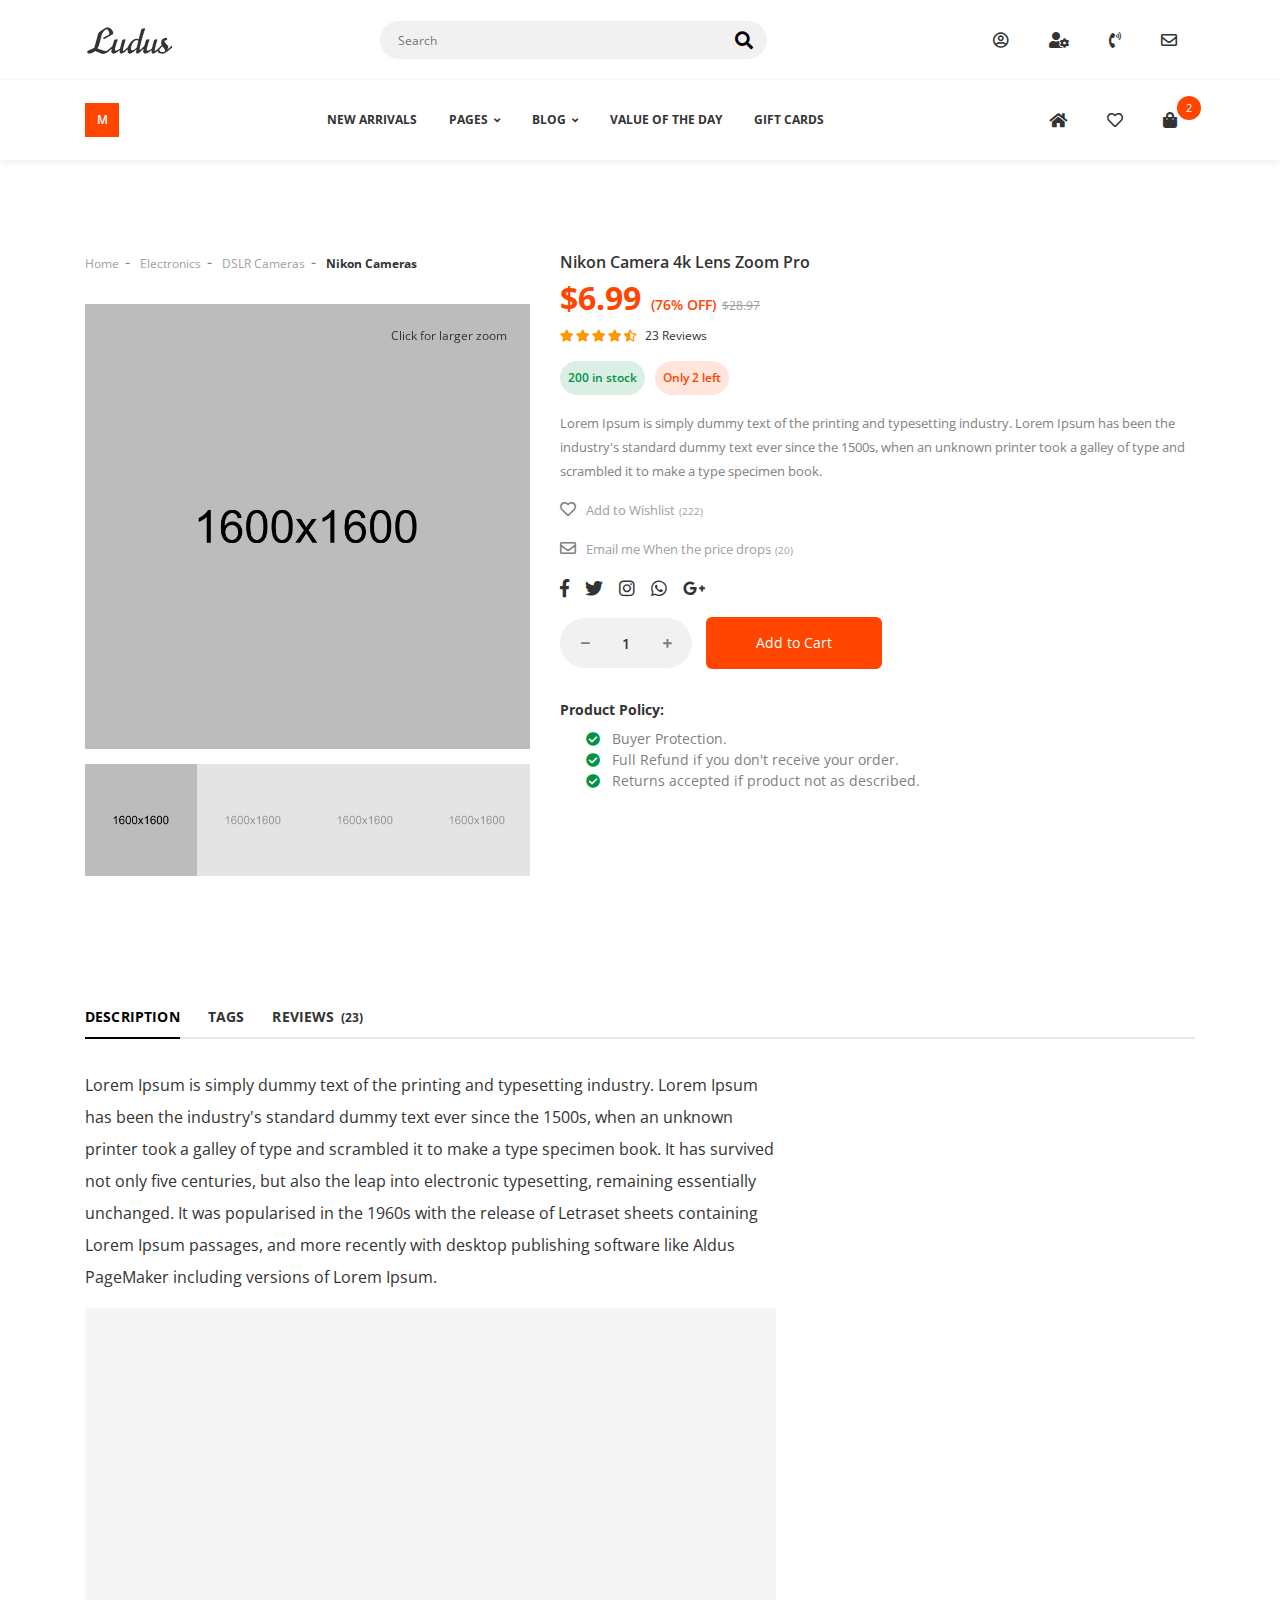
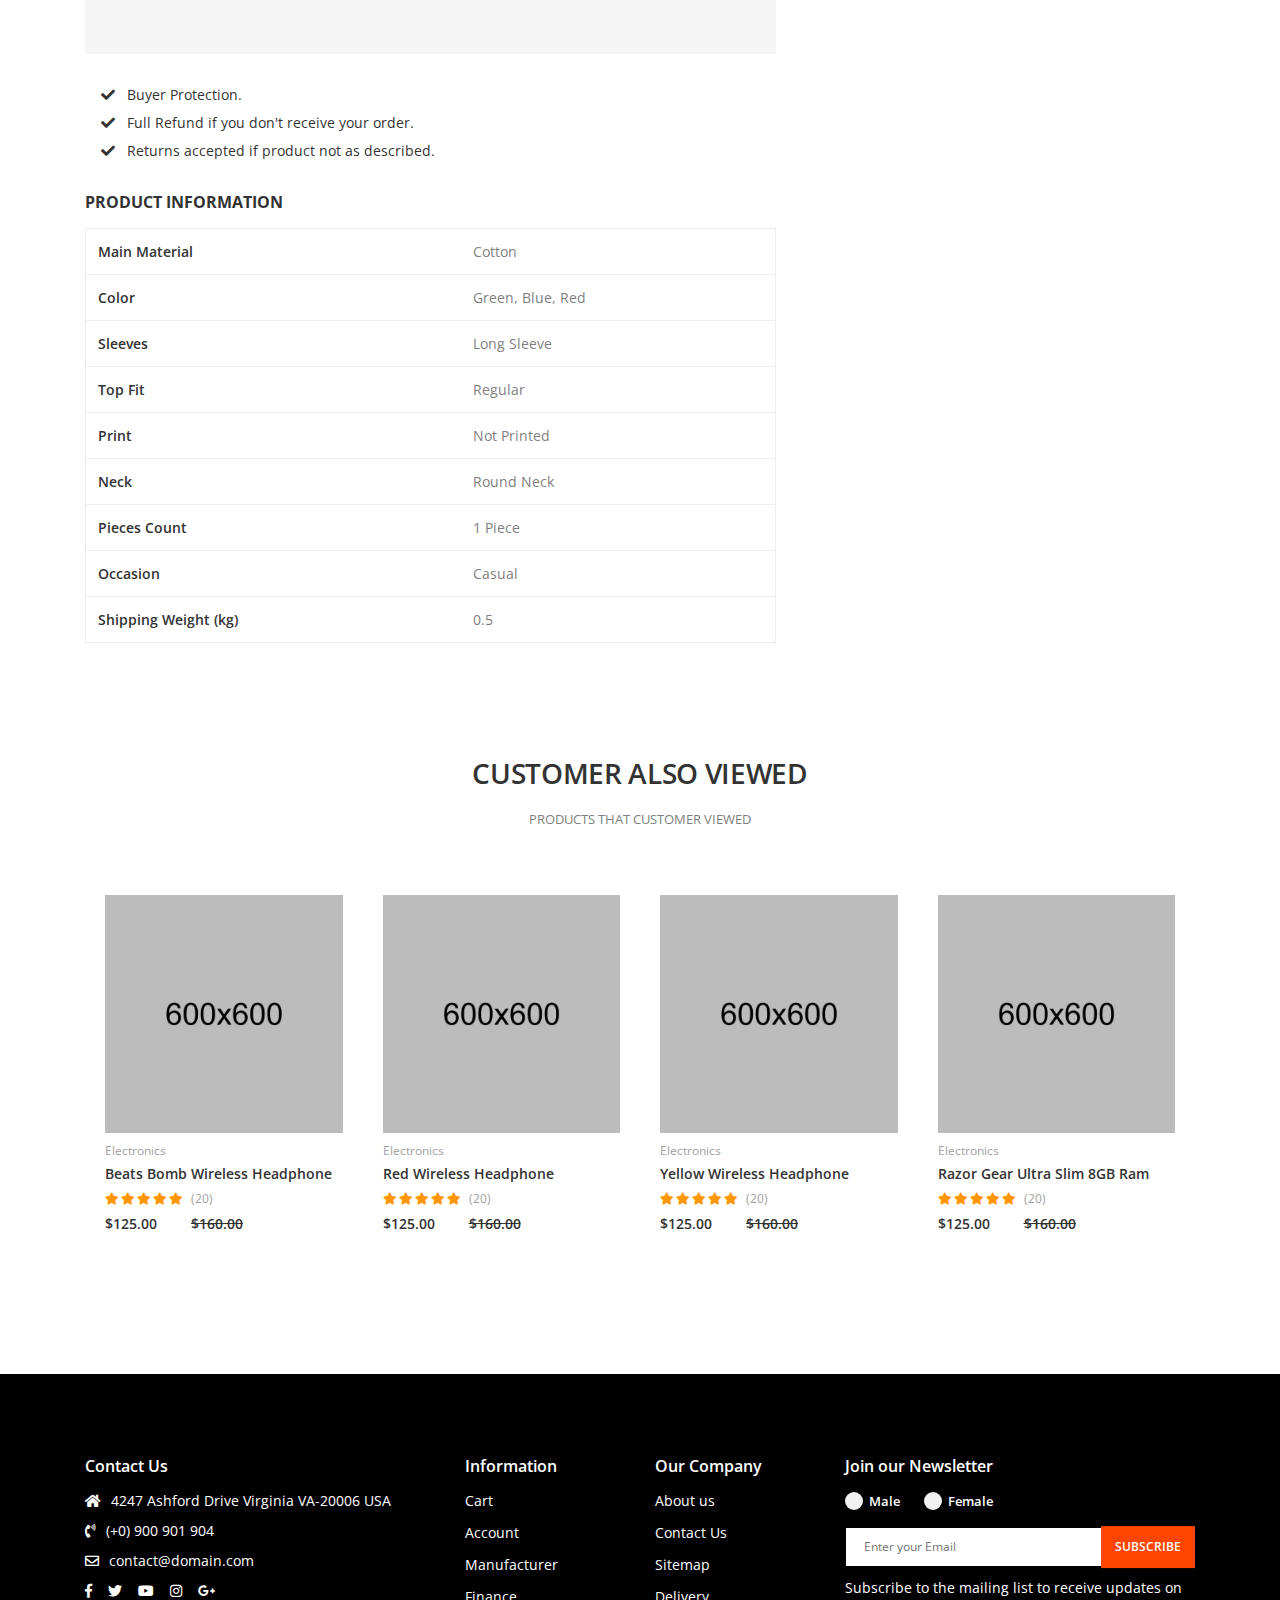
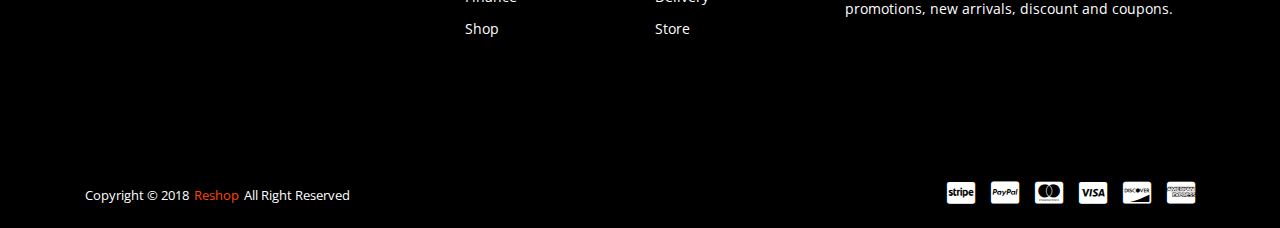
==== product-detail.html @ fa5330f6 "commting first" ====
<!DOCTYPE html>
<html class="no-js" lang="en">
<head>
    <meta charset="UTF-8">
    <!--[if IE]><meta http-equiv="X-UA-Compatible" content="IE=edge"><![endif]-->
    <meta name="viewport" content="width=device-width, initial-scale=1, shrink-to-fit=no">
    <meta name="description" content="">
    <meta name="author" content="">
    <link href="images/favicon.png" rel="shortcut icon">
    <title>Ludus - Electronics, Apparel, Computers, Books, DVDs & more</title>

    <!--====== Google Font ======-->
    <link href="https://fonts.googleapis.com/css?family=Open+Sans:400,600,700,800" rel="stylesheet">

    <!--====== Vendor Css ======-->
    <link rel="stylesheet" href="css/vendor.css">

    <!--====== Utility-Spacing ======-->
    <link rel="stylesheet" href="css/utility.css">

    <!--====== App ======-->
    <link rel="stylesheet" href="css/app.css">
</head>
<body class="config">
    <div class="preloader is-active">
        <div class="preloader__wrap">

            <img class="preloader__img" src="images/preloader.png" alt=""></div>
    </div>

    <!--====== Main App ======-->
    <div id="app">

        <!--====== Main Header ======-->
        <header class="header--style-1 header--box-shadow">

            <!--====== Nav 1 ======-->
            <nav class="primary-nav primary-nav-wrapper--border">
                <div class="container">

                    <!--====== Primary Nav ======-->
                    <div class="primary-nav">

                        <!--====== Main Logo ======-->

                        <a class="main-logo" href="index.html">

                            <img src="images/logo/logo-1.png" alt=""></a>
                        <!--====== End - Main Logo ======-->


                        <!--====== Search Form ======-->
                        <form class="main-form">

                            <label for="main-search"></label>

                            <input class="input-text input-text--border-radius input-text--style-1" type="text" id="main-search" placeholder="Search">

                            <button class="btn btn--icon fas fa-search main-search-button" type="submit"></button></form>
                        <!--====== End - Search Form ======-->


                        <!--====== Dropdown Main plugin ======-->
                        <div class="menu-init" id="navigation">

                            <button class="btn btn--icon toggle-button fas fa-cogs" type="button"></button>

                            <!--====== Menu ======-->
                            <div class="ah-lg-mode">

                                <span class="ah-close">✕ Close</span>

                                <!--====== List ======-->
                                <ul class="ah-list ah-list--design1 ah-list--link-color-secondary">
                                    <li class="has-dropdown" data-tooltip="tooltip" data-placement="left" title="Account">

                                        <a><i class="far fa-user-circle"></i></a>

                                        <!--====== Dropdown ======-->

                                        <span class="js-menu-toggle"></span>
                                        <ul style="width:120px">
                                            <li>

                                                <a href="dashboard.html"><i class="fas fa-user-circle u-s-m-r-6"></i>

                                                    <span>Account</span></a></li>
                                            <li>

                                                <a href="signup.html"><i class="fas fa-user-plus u-s-m-r-6"></i>

                                                    <span>Signup</span></a></li>
                                            <li>

                                                <a href="signin.html"><i class="fas fa-lock u-s-m-r-6"></i>

                                                    <span>Signin</span></a></li>
                                            <li>

                                                <a href="signup.html"><i class="fas fa-lock-open u-s-m-r-6"></i>

                                                    <span>Signout</span></a></li>
                                        </ul>
                                        <!--====== End - Dropdown ======-->
                                    </li>
                                    <li class="has-dropdown" data-tooltip="tooltip" data-placement="left" title="Settings">

                                        <a><i class="fas fa-user-cog"></i></a>

                                        <!--====== Dropdown ======-->

                                        <span class="js-menu-toggle"></span>
                                        <ul style="width:120px">
                                            <li class="has-dropdown has-dropdown--ul-right-100">

                                                <a>Language<i class="fas fa-angle-down u-s-m-l-6"></i></a>

                                                <!--====== Dropdown ======-->

                                                <span class="js-menu-toggle"></span>
                                                <ul style="width:120px">
                                                    <li>

                                                        <a class="u-c-brand">ENGLISH</a></li>
                                                    <li>

                                                        <a>ARABIC</a></li>
                                                    <li>

                                                        <a>FRANCAIS</a></li>
                                                    <li>

                                                        <a>ESPANOL</a></li>
                                                </ul>
                                                <!--====== End - Dropdown ======-->
                                            </li>
                                            <li class="has-dropdown has-dropdown--ul-right-100">

                                                <a>Currency<i class="fas fa-angle-down u-s-m-l-6"></i></a>

                                                <!--====== Dropdown ======-->

                                                <span class="js-menu-toggle"></span>
                                                <ul style="width:225px">
                                                    <li>

                                                        <a class="u-c-brand">$ - US DOLLAR</a></li>
                                                    <li>

                                                        <a>£ - BRITISH POUND STERLING</a></li>
                                                    <li>

                                                        <a>€ - EURO</a></li>
                                                </ul>
                                                <!--====== End - Dropdown ======-->
                                            </li>
                                        </ul>
                                        <!--====== End - Dropdown ======-->
                                    </li>
                                    <li data-tooltip="tooltip" data-placement="left" title="Contact">

                                        <a href="tel:+0900901904"><i class="fas fa-phone-volume"></i></a></li>
                                    <li data-tooltip="tooltip" data-placement="left" title="Mail">

                                        <a href="mailto:contact@domain.com"><i class="far fa-envelope"></i></a></li>
                                </ul>
                                <!--====== End - List ======-->
                            </div>
                            <!--====== End - Menu ======-->
                        </div>
                        <!--====== End - Dropdown Main plugin ======-->
                    </div>
                    <!--====== End - Primary Nav ======-->
                </div>
            </nav>
            <!--====== End - Nav 1 ======-->


            <!--====== Nav 2 ======-->
            <nav class="secondary-nav-wrapper">
                <div class="container">

                    <!--====== Secondary Nav ======-->
                    <div class="secondary-nav">

                        <!--====== Dropdown Main plugin ======-->
                        <div class="menu-init" id="navigation1">

                            <button class="btn btn--icon toggle-mega-text toggle-button" type="button">M</button>

                            <!--====== Menu ======-->
                            <div class="ah-lg-mode">

                                <span class="ah-close">✕ Close</span>

                                <!--====== List ======-->
                                <ul class="ah-list">
                                    <li class="has-dropdown">

                                        <span class="mega-text">M</span>

                                        <!--====== Mega Menu ======-->

                                        <span class="js-menu-toggle"></span>
                                        <div class="mega-menu">
                                            <div class="mega-menu-wrap">
                                                <div class="mega-menu-list">
                                                    <ul>
                                                        <li class="js-active">

                                                            <a href="shop-side-version-2.html"><i class="fas fa-tv u-s-m-r-6"></i>

                                                                <span>Electronics</span></a>

                                                            <span class="js-menu-toggle js-toggle-mark"></span></li>
                                                        <li>

                                                            <a href="shop-side-version-2.html"><i class="fas fa-female u-s-m-r-6"></i>

                                                                <span>Women's Clothing</span></a>

                                                            <span class="js-menu-toggle"></span></li>
                                                        <li>

                                                            <a href="shop-side-version-2.html"><i class="fas fa-male u-s-m-r-6"></i>

                                                                <span>Men's Clothing</span></a>

                                                            <span class="js-menu-toggle"></span></li>
                                                        <li>

                                                            <a href="index.html"><i class="fas fa-utensils u-s-m-r-6"></i>

                                                                <span>Food & Supplies</span></a>

                                                            <span class="js-menu-toggle"></span></li>
                                                        <li>

                                                            <a href="index.html"><i class="fas fa-couch u-s-m-r-6"></i>

                                                                <span>Furniture & Decor</span></a>

                                                            <span class="js-menu-toggle"></span></li>
                                                        <li>

                                                            <a href="index.html"><i class="fas fa-football-ball u-s-m-r-6"></i>

                                                                <span>Sports & Game</span></a>

                                                            <span class="js-menu-toggle"></span></li>
                                                        <li>

                                                            <a href="index.html"><i class="fas fa-heartbeat u-s-m-r-6"></i>

                                                                <span>Beauty & Health</span></a>

                                                            <span class="js-menu-toggle"></span></li>
                                                    </ul>
                                                </div>

                                                <!--====== Electronics ======-->
                                                <div class="mega-menu-content js-active">

                                                    <!--====== Mega Menu Row ======-->
                                                    <div class="row">
                                                        <div class="col-lg-3">
                                                            <ul>
                                                                <li class="mega-list-title">

                                                                    <a href="shop-side-version-2.html">3D PRINTER & SUPPLIES</a></li>
                                                                <li>

                                                                    <a href="shop-side-version-2.html">3d Printer</a></li>
                                                                <li>

                                                                    <a href="shop-side-version-2.html">3d Printing Pen</a></li>
                                                                <li>

                                                                    <a href="shop-side-version-2.html">3d Printing Accessories</a></li>
                                                                <li>

                                                                    <a href="shop-side-version-2.html">3d Printer Module Board</a></li>
                                                            </ul>
                                                        </div>
                                                        <div class="col-lg-3">
                                                            <ul>
                                                                <li class="mega-list-title">

                                                                    <a href="shop-side-version-2.html">HOME AUDIO & VIDEO</a></li>
                                                                <li>

                                                                    <a href="shop-side-version-2.html">TV Boxes</a></li>
                                                                <li>

                                                                    <a href="shop-side-version-2.html">TC Receiver & Accessories</a></li>
                                                                <li>

                                                                    <a href="shop-side-version-2.html">Display Dongle</a></li>
                                                                <li>

                                                                    <a href="shop-side-version-2.html">Home Theater System</a></li>
                                                            </ul>
                                                        </div>
                                                        <div class="col-lg-3">
                                                            <ul>
                                                                <li class="mega-list-title">

                                                                    <a href="shop-side-version-2.html">MEDIA PLAYERS</a></li>
                                                                <li>

                                                                    <a href="shop-side-version-2.html">Earphones</a></li>
                                                                <li>

                                                                    <a href="shop-side-version-2.html">Mp3 Players</a></li>
                                                                <li>

                                                                    <a href="shop-side-version-2.html">Speakers & Radios</a></li>
                                                                <li>

                                                                    <a href="shop-side-version-2.html">Microphones</a></li>
                                                            </ul>
                                                        </div>
                                                        <div class="col-lg-3">
                                                            <ul>
                                                                <li class="mega-list-title">

                                                                    <a href="shop-side-version-2.html">VIDEO GAME ACCESSORIES</a></li>
                                                                <li>

                                                                    <a href="shop-side-version-2.html">Nintendo Video Games Accessories</a></li>
                                                                <li>

                                                                    <a href="shop-side-version-2.html">Sony Video Games Accessories</a></li>
                                                                <li>

                                                                    <a href="shop-side-version-2.html">Xbox Video Games Accessories</a></li>
                                                            </ul>
                                                        </div>
                                                    </div>
                                                    <!--====== End - Mega Menu Row ======-->
                                                    <br>

                                                    <!--====== Mega Menu Row ======-->
                                                    <div class="row">
                                                        <div class="col-lg-3">
                                                            <ul>
                                                                <li class="mega-list-title">

                                                                    <a href="shop-side-version-2.html">SECURITY & PROTECTION</a></li>
                                                                <li>

                                                                    <a href="shop-side-version-2.html">Security Cameras</a></li>
                                                                <li>

                                                                    <a href="shop-side-version-2.html">Alarm System</a></li>
                                                                <li>

                                                                    <a href="shop-side-version-2.html">Security Gadgets</a></li>
                                                                <li>

                                                                    <a href="shop-side-version-2.html">CCTV Security & Accessories</a></li>
                                                            </ul>
                                                        </div>
                                                        <div class="col-lg-3">
                                                            <ul>
                                                                <li class="mega-list-title">

                                                                    <a href="shop-side-version-2.html">PHOTOGRAPHY & CAMERA</a></li>
                                                                <li>

                                                                    <a href="shop-side-version-2.html">Digital Cameras</a></li>
                                                                <li>

                                                                    <a href="shop-side-version-2.html">Sport Camera & Accessories</a></li>
                                                                <li>

                                                                    <a href="shop-side-version-2.html">Camera Accessories</a></li>
                                                                <li>

                                                                    <a href="shop-side-version-2.html">Lenses & Accessories</a></li>
                                                            </ul>
                                                        </div>
                                                        <div class="col-lg-3">
                                                            <ul>
                                                                <li class="mega-list-title">

                                                                    <a href="shop-side-version-2.html">ARDUINO COMPATIBLE</a></li>
                                                                <li>

                                                                    <a href="shop-side-version-2.html">Raspberry Pi & Orange Pi</a></li>
                                                                <li>

                                                                    <a href="shop-side-version-2.html">Module Board</a></li>
                                                                <li>

                                                                    <a href="shop-side-version-2.html">Smart Robot</a></li>
                                                                <li>

                                                                    <a href="shop-side-version-2.html">Board Kits</a></li>
                                                            </ul>
                                                        </div>
                                                        <div class="col-lg-3">
                                                            <ul>
                                                                <li class="mega-list-title">

                                                                    <a href="shop-side-version-2.html">DSLR Camera</a></li>
                                                                <li>

                                                                    <a href="shop-side-version-2.html">Nikon Cameras</a></li>
                                                                <li>

                                                                    <a href="shop-side-version-2.html">Canon Camera</a></li>
                                                                <li>

                                                                    <a href="shop-side-version-2.html">Sony Camera</a></li>
                                                                <li>

                                                                    <a href="shop-side-version-2.html">DSLR Lenses</a></li>
                                                            </ul>
                                                        </div>
                                                    </div>
                                                    <!--====== End - Mega Menu Row ======-->
                                                    <br>

                                                    <!--====== Mega Menu Row ======-->
                                                    <div class="row">
                                                        <div class="col-lg-3">
                                                            <ul>
                                                                <li class="mega-list-title">

                                                                    <a href="shop-side-version-2.html">NECESSARY ACCESSORIES</a></li>
                                                                <li>

                                                                    <a href="shop-side-version-2.html">Flash Cards</a></li>
                                                                <li>

                                                                    <a href="shop-side-version-2.html">Memory Cards</a></li>
                                                                <li>

                                                                    <a href="shop-side-version-2.html">Flash Pins</a></li>
                                                                <li>

                                                                    <a href="shop-side-version-2.html">Compact Discs</a></li>
                                                            </ul>
                                                        </div>
                                                        <div class="col-lg-9 mega-image">
                                                            <div class="mega-banner">

                                                                <a class="u-d-block" href="shop-side-version-2.html">

                                                                    <img class="u-img-fluid u-d-block" src="images/banners/banner-mega-0.jpg" alt=""></a></div>
                                                        </div>
                                                    </div>
                                                    <!--====== End - Mega Menu Row ======-->
                                                </div>
                                                <!--====== End - Electronics ======-->


                                                <!--====== Women ======-->
                                                <div class="mega-menu-content">

                                                    <!--====== Mega Menu Row ======-->
                                                    <div class="row">
                                                        <div class="col-lg-6 mega-image">
                                                            <div class="mega-banner">

                                                                <a class="u-d-block" href="shop-side-version-2.html">

                                                                    <img class="u-img-fluid u-d-block" src="images/banners/banner-mega-1.jpg" alt=""></a></div>
                                                        </div>
                                                        <div class="col-lg-6 mega-image">
                                                            <div class="mega-banner">

                                                                <a class="u-d-block" href="shop-side-version-2.html">

                                                                    <img class="u-img-fluid u-d-block" src="images/banners/banner-mega-2.jpg" alt=""></a></div>
                                                        </div>
                                                    </div>
                                                    <!--====== End - Mega Menu Row ======-->
                                                    <br>

                                                    <!--====== Mega Menu Row ======-->
                                                    <div class="row">
                                                        <div class="col-lg-3">
                                                            <ul>
                                                                <li class="mega-list-title">

                                                                    <a href="shop-side-version-2.html">HOT CATEGORIES</a></li>
                                                                <li>

                                                                    <a href="shop-side-version-2.html">Dresses</a></li>
                                                                <li>

                                                                    <a href="shop-side-version-2.html">Blouses & Shirts</a></li>
                                                                <li>

                                                                    <a href="shop-side-version-2.html">T-shirts</a></li>
                                                                <li>

                                                                    <a href="shop-side-version-2.html">Rompers</a></li>
                                                            </ul>
                                                        </div>
                                                        <div class="col-lg-3">
                                                            <ul>
                                                                <li class="mega-list-title">

                                                                    <a href="shop-side-version-2.html">INTIMATES</a></li>
                                                                <li>

                                                                    <a href="shop-side-version-2.html">Bras</a></li>
                                                                <li>

                                                                    <a href="shop-side-version-2.html">Brief Sets</a></li>
                                                                <li>

                                                                    <a href="shop-side-version-2.html">Bustiers & Corsets</a></li>
                                                                <li>

                                                                    <a href="shop-side-version-2.html">Panties</a></li>
                                                            </ul>
                                                        </div>
                                                        <div class="col-lg-3">
                                                            <ul>
                                                                <li class="mega-list-title">

                                                                    <a href="shop-side-version-2.html">WEDDING & EVENTS</a></li>
                                                                <li>

                                                                    <a href="shop-side-version-2.html">Wedding Dresses</a></li>
                                                                <li>

                                                                    <a href="shop-side-version-2.html">Evening Dresses</a></li>
                                                                <li>

                                                                    <a href="shop-side-version-2.html">Prom Dresses</a></li>
                                                                <li>

                                                                    <a href="shop-side-version-2.html">Flower Dresses</a></li>
                                                            </ul>
                                                        </div>
                                                        <div class="col-lg-3">
                                                            <ul>
                                                                <li class="mega-list-title">

                                                                    <a href="shop-side-version-2.html">BOTTOMS</a></li>
                                                                <li>

                                                                    <a href="shop-side-version-2.html">Skirts</a></li>
                                                                <li>

                                                                    <a href="shop-side-version-2.html">Shorts</a></li>
                                                                <li>

                                                                    <a href="shop-side-version-2.html">Leggings</a></li>
                                                                <li>

                                                                    <a href="shop-side-version-2.html">Jeans</a></li>
                                                            </ul>
                                                        </div>
                                                    </div>
                                                    <!--====== End - Mega Menu Row ======-->
                                                    <br>

                                                    <!--====== Mega Menu Row ======-->
                                                    <div class="row">
                                                        <div class="col-lg-3">
                                                            <ul>
                                                                <li class="mega-list-title">

                                                                    <a href="shop-side-version-2.html">OUTWEAR</a></li>
                                                                <li>

                                                                    <a href="shop-side-version-2.html">Blazers</a></li>
                                                                <li>

                                                                    <a href="shop-side-version-2.html">Basics Jackets</a></li>
                                                                <li>

                                                                    <a href="shop-side-version-2.html">Trench</a></li>
                                                                <li>

                                                                    <a href="shop-side-version-2.html">Leather & Suede</a></li>
                                                            </ul>
                                                        </div>
                                                        <div class="col-lg-3">
                                                            <ul>
                                                                <li class="mega-list-title">

                                                                    <a href="shop-side-version-2.html">JACKETS</a></li>
                                                                <li>

                                                                    <a href="shop-side-version-2.html">Denim Jackets</a></li>
                                                                <li>

                                                                    <a href="shop-side-version-2.html">Trucker Jackets</a></li>
                                                                <li>

                                                                    <a href="shop-side-version-2.html">Windbreaker Jackets</a></li>
                                                                <li>

                                                                    <a href="shop-side-version-2.html">Leather Jackets</a></li>
                                                            </ul>
                                                        </div>
                                                        <div class="col-lg-3">
                                                            <ul>
                                                                <li class="mega-list-title">

                                                                    <a href="shop-side-version-2.html">ACCESSORIES</a></li>
                                                                <li>

                                                                    <a href="shop-side-version-2.html">Tech Accessories</a></li>
                                                                <li>

                                                                    <a href="shop-side-version-2.html">Headwear</a></li>
                                                                <li>

                                                                    <a href="shop-side-version-2.html">Baseball Caps</a></li>
                                                                <li>

                                                                    <a href="shop-side-version-2.html">Belts</a></li>
                                                            </ul>
                                                        </div>
                                                        <div class="col-lg-3">
                                                            <ul>
                                                                <li class="mega-list-title">

                                                                    <a href="shop-side-version-2.html">OTHER ACCESSORIES</a></li>
                                                                <li>

                                                                    <a href="shop-side-version-2.html">Bags</a></li>
                                                                <li>

                                                                    <a href="shop-side-version-2.html">Wallets</a></li>
                                                                <li>

                                                                    <a href="shop-side-version-2.html">Watches</a></li>
                                                                <li>

                                                                    <a href="shop-side-version-2.html">Sunglasses</a></li>
                                                            </ul>
                                                        </div>
                                                    </div>
                                                    <!--====== End - Mega Menu Row ======-->
                                                    <br>

                                                    <!--====== Mega Menu Row ======-->
                                                    <div class="row">
                                                        <div class="col-lg-9 mega-image">
                                                            <div class="mega-banner">

                                                                <a class="u-d-block" href="shop-side-version-2.html">

                                                                    <img class="u-img-fluid u-d-block" src="images/banners/banner-mega-3.jpg" alt=""></a></div>
                                                        </div>
                                                        <div class="col-lg-3 mega-image">
                                                            <div class="mega-banner">

                                                                <a class="u-d-block" href="shop-side-version-2.html">

                                                                    <img class="u-img-fluid u-d-block" src="images/banners/banner-mega-4.jpg" alt=""></a></div>
                                                        </div>
                                                    </div>
                                                    <!--====== End - Mega Menu Row ======-->
                                                </div>
                                                <!--====== End - Women ======-->


                                                <!--====== Men ======-->
                                                <div class="mega-menu-content">

                                                    <!--====== Mega Menu Row ======-->
                                                    <div class="row">
                                                        <div class="col-lg-4 mega-image">
                                                            <div class="mega-banner">

                                                                <a class="u-d-block" href="shop-side-version-2.html">

                                                                    <img class="u-img-fluid u-d-block" src="images/banners/banner-mega-5.jpg" alt=""></a></div>
                                                        </div>
                                                        <div class="col-lg-4 mega-image">
                                                            <div class="mega-banner">

                                                                <a class="u-d-block" href="shop-side-version-2.html">

                                                                    <img class="u-img-fluid u-d-block" src="images/banners/banner-mega-6.jpg" alt=""></a></div>
                                                        </div>
                                                        <div class="col-lg-4 mega-image">
                                                            <div class="mega-banner">

                                                                <a class="u-d-block" href="shop-side-version-2.html">

                                                                    <img class="u-img-fluid u-d-block" src="images/banners/banner-mega-7.jpg" alt=""></a></div>
                                                        </div>
                                                    </div>
                                                    <!--====== End - Mega Menu Row ======-->
                                                    <br>

                                                    <!--====== Mega Menu Row ======-->
                                                    <div class="row">
                                                        <div class="col-lg-3">
                                                            <ul>
                                                                <li class="mega-list-title">

                                                                    <a href="shop-side-version-2.html">HOT SALE</a></li>
                                                                <li>

                                                                    <a href="shop-side-version-2.html">T-Shirts</a></li>
                                                                <li>

                                                                    <a href="shop-side-version-2.html">Tank Tops</a></li>
                                                                <li>

                                                                    <a href="shop-side-version-2.html">Polo</a></li>
                                                                <li>

                                                                    <a href="shop-side-version-2.html">Shirts</a></li>
                                                            </ul>
                                                        </div>
                                                        <div class="col-lg-3">
                                                            <ul>
                                                                <li class="mega-list-title">

                                                                    <a href="shop-side-version-2.html">OUTWEAR</a></li>
                                                                <li>

                                                                    <a href="shop-side-version-2.html">Hoodies</a></li>
                                                                <li>

                                                                    <a href="shop-side-version-2.html">Trench</a></li>
                                                                <li>

                                                                    <a href="shop-side-version-2.html">Parkas</a></li>
                                                                <li>

                                                                    <a href="shop-side-version-2.html">Sweaters</a></li>
                                                            </ul>
                                                        </div>
                                                        <div class="col-lg-3">
                                                            <ul>
                                                                <li class="mega-list-title">

                                                                    <a href="shop-side-version-2.html">BOTTOMS</a></li>
                                                                <li>

                                                                    <a href="shop-side-version-2.html">Casual Pants</a></li>
                                                                <li>

                                                                    <a href="shop-side-version-2.html">Cargo Pants</a></li>
                                                                <li>

                                                                    <a href="shop-side-version-2.html">Jeans</a></li>
                                                                <li>

                                                                    <a href="shop-side-version-2.html">Shorts</a></li>
                                                            </ul>
                                                        </div>
                                                        <div class="col-lg-3">
                                                            <ul>
                                                                <li class="mega-list-title">

                                                                    <a href="shop-side-version-2.html">UNDERWEAR</a></li>
                                                                <li>

                                                                    <a href="shop-side-version-2.html">Boxers</a></li>
                                                                <li>

                                                                    <a href="shop-side-version-2.html">Briefs</a></li>
                                                                <li>

                                                                    <a href="shop-side-version-2.html">Robes</a></li>
                                                                <li>

                                                                    <a href="shop-side-version-2.html">Socks</a></li>
                                                            </ul>
                                                        </div>
                                                    </div>
                                                    <!--====== End - Mega Menu Row ======-->
                                                    <br>

                                                    <!--====== Mega Menu Row ======-->
                                                    <div class="row">
                                                        <div class="col-lg-3">
                                                            <ul>
                                                                <li class="mega-list-title">

                                                                    <a href="shop-side-version-2.html">JACKETS</a></li>
                                                                <li>

                                                                    <a href="shop-side-version-2.html">Denim Jackets</a></li>
                                                                <li>

                                                                    <a href="shop-side-version-2.html">Trucker Jackets</a></li>
                                                                <li>

                                                                    <a href="shop-side-version-2.html">Windbreaker Jackets</a></li>
                                                                <li>

                                                                    <a href="shop-side-version-2.html">Leather Jackets</a></li>
                                                            </ul>
                                                        </div>
                                                        <div class="col-lg-3">
                                                            <ul>
                                                                <li class="mega-list-title">

                                                                    <a href="shop-side-version-2.html">SUNGLASSES</a></li>
                                                                <li>

                                                                    <a href="shop-side-version-2.html">Pilot</a></li>
                                                                <li>

                                                                    <a href="shop-side-version-2.html">Wayfarer</a></li>
                                                                <li>

                                                                    <a href="shop-side-version-2.html">Square</a></li>
                                                                <li>

                                                                    <a href="shop-side-version-2.html">Round</a></li>
                                                            </ul>
                                                        </div>
                                                        <div class="col-lg-3">
                                                            <ul>
                                                                <li class="mega-list-title">

                                                                    <a href="shop-side-version-2.html">ACCESSORIES</a></li>
                                                                <li>

                                                                    <a href="shop-side-version-2.html">Eyewear Frames</a></li>
                                                                <li>

                                                                    <a href="shop-side-version-2.html">Scarves</a></li>
                                                                <li>

                                                                    <a href="shop-side-version-2.html">Hats</a></li>
                                                                <li>

                                                                    <a href="shop-side-version-2.html">Belts</a></li>
                                                            </ul>
                                                        </div>
                                                        <div class="col-lg-3">
                                                            <ul>
                                                                <li class="mega-list-title">

                                                                    <a href="shop-side-version-2.html">OTHER ACCESSORIES</a></li>
                                                                <li>

                                                                    <a href="shop-side-version-2.html">Bags</a></li>
                                                                <li>

                                                                    <a href="shop-side-version-2.html">Wallets</a></li>
                                                                <li>

                                                                    <a href="shop-side-version-2.html">Watches</a></li>
                                                                <li>

                                                                    <a href="shop-side-version-2.html">Tech Accessories</a></li>
                                                            </ul>
                                                        </div>
                                                    </div>
                                                    <!--====== End - Mega Menu Row ======-->
                                                    <br>

                                                    <!--====== Mega Menu Row ======-->
                                                    <div class="row">
                                                        <div class="col-lg-6 mega-image">
                                                            <div class="mega-banner">

                                                                <a class="u-d-block" href="shop-side-version-2.html">

                                                                    <img class="u-img-fluid u-d-block" src="images/banners/banner-mega-8.jpg" alt=""></a></div>
                                                        </div>
                                                        <div class="col-lg-6 mega-image">
                                                            <div class="mega-banner">

                                                                <a class="u-d-block" href="shop-side-version-2.html">

                                                                    <img class="u-img-fluid u-d-block" src="images/banners/banner-mega-9.jpg" alt=""></a></div>
                                                        </div>
                                                    </div>
                                                    <!--====== End - Mega Menu Row ======-->
                                                </div>
                                                <!--====== End - Men ======-->


                                                <!--====== No Sub Categories ======-->
                                                <div class="mega-menu-content">
                                                    <h5>No Categories</h5>
                                                </div>
                                                <!--====== End - No Sub Categories ======-->


                                                <!--====== No Sub Categories ======-->
                                                <div class="mega-menu-content">
                                                    <h5>No Categories</h5>
                                                </div>
                                                <!--====== End - No Sub Categories ======-->


                                                <!--====== No Sub Categories ======-->
                                                <div class="mega-menu-content">
                                                    <h5>No Categories</h5>
                                                </div>
                                                <!--====== End - No Sub Categories ======-->


                                                <!--====== No Sub Categories ======-->
                                                <div class="mega-menu-content">
                                                    <h5>No Categories</h5>
                                                </div>
                                                <!--====== End - No Sub Categories ======-->
                                            </div>
                                        </div>
                                        <!--====== End - Mega Menu ======-->
                                    </li>
                                </ul>
                                <!--====== End - List ======-->
                            </div>
                            <!--====== End - Menu ======-->
                        </div>
                        <!--====== End - Dropdown Main plugin ======-->


                        <!--====== Dropdown Main plugin ======-->
                        <div class="menu-init" id="navigation2">

                            <button class="btn btn--icon toggle-button fas fa-cog" type="button"></button>

                            <!--====== Menu ======-->
                            <div class="ah-lg-mode">

                                <span class="ah-close">✕ Close</span>

                                <!--====== List ======-->
                                <ul class="ah-list ah-list--design2 ah-list--link-color-secondary">
                                    <li>

                                        <a href="shop-side-version-2.html">NEW ARRIVALS</a></li>
                                    <li class="has-dropdown">

                                        <a>PAGES<i class="fas fa-angle-down u-s-m-l-6"></i></a>

                                        <!--====== Dropdown ======-->

                                        <span class="js-menu-toggle"></span>
                                        <ul style="width:170px">
                                            <li class="has-dropdown has-dropdown--ul-left-100">

                                                <a>Home<i class="fas fa-angle-down i-state-right u-s-m-l-6"></i></a>

                                                <!--====== Dropdown ======-->

                                                <span class="js-menu-toggle"></span>
                                                <ul style="width:118px">
                                                    <li>

                                                        <a href="index.html">Home 1</a></li>
                                                    <li>

                                                        <a href="index-2.html">Home 2</a></li>
                                                    <li>

                                                        <a href="index-3.html">Home 3</a></li>
                                                </ul>
                                                <!--====== End - Dropdown ======-->
                                            </li>
                                            <li class="has-dropdown has-dropdown--ul-left-100">

                                                <a>Account<i class="fas fa-angle-down i-state-right u-s-m-l-6"></i></a>

                                                <!--====== Dropdown ======-->

                                                <span class="js-menu-toggle"></span>
                                                <ul style="width:200px">
                                                    <li>

                                                        <a href="signin.html">Signin / Already Registered</a></li>
                                                    <li>

                                                        <a href="signup.html">Signup / Register</a></li>
                                                    <li>

                                                        <a href="lost-password.html">Lost Password</a></li>
                                                </ul>
                                                <!--====== End - Dropdown ======-->
                                            </li>
                                            <li class="has-dropdown has-dropdown--ul-left-100">

                                                <a href="dashboard.html">Dashboard<i class="fas fa-angle-down i-state-right u-s-m-l-6"></i></a>

                                                <!--====== Dropdown ======-->

                                                <span class="js-menu-toggle"></span>
                                                <ul style="width:200px">
                                                    <li class="has-dropdown has-dropdown--ul-left-100">

                                                        <a href="dashboard.html">Manage My Account<i class="fas fa-angle-down i-state-right u-s-m-l-6"></i></a>

                                                        <!--====== Dropdown ======-->

                                                        <span class="js-menu-toggle"></span>
                                                        <ul style="width:180px">
                                                            <li>

                                                                <a href="dash-edit-profile.html">Edit Profile</a></li>
                                                            <li>

                                                                <a href="dash-address-book.html">Edit Address Book</a></li>
                                                            <li>

                                                                <a href="dash-manage-order.html">Manage Order</a></li>
                                                        </ul>
                                                        <!--====== End - Dropdown ======-->
                                                    </li>
                                                    <li>

                                                        <a href="dash-my-profile.html">My Profile</a></li>
                                                    <li class="has-dropdown has-dropdown--ul-left-100">

                                                        <a href="dash-address-book.html">Address Book<i class="fas fa-angle-down i-state-right u-s-m-l-6"></i></a>

                                                        <!--====== Dropdown ======-->

                                                        <span class="js-menu-toggle"></span>
                                                        <ul style="width:180px">
                                                            <li>

                                                                <a href="dash-address-make-default.html">Address Make Default</a></li>
                                                            <li>

                                                                <a href="dash-address-add.html">Add New Address</a></li>
                                                            <li>

                                                                <a href="dash-address-edit.html">Edit Address Book</a></li>
                                                        </ul>
                                                        <!--====== End - Dropdown ======-->
                                                    </li>
                                                    <li>

                                                        <a href="dash-track-order.html">Track Order</a></li>
                                                    <li>

                                                        <a href="dash-my-order.html">My Orders</a></li>
                                                    <li>

                                                        <a href="dash-payment-option.html">My Payment Options</a></li>
                                                    <li>

                                                        <a href="dash-cancellation.html">My Returns & Cancellations</a></li>
                                                </ul>
                                                <!--====== End - Dropdown ======-->
                                            </li>
                                            <li class="has-dropdown has-dropdown--ul-left-100">

                                                <a>Empty<i class="fas fa-angle-down i-state-right u-s-m-l-6"></i></a>

                                                <!--====== Dropdown ======-->

                                                <span class="js-menu-toggle"></span>
                                                <ul style="width:200px">
                                                    <li>

                                                        <a href="empty-search.html">Empty Search</a></li>
                                                    <li>

                                                        <a href="empty-cart.html">Empty Cart</a></li>
                                                    <li>

                                                        <a href="empty-wishlist.html">Empty Wishlist</a></li>
                                                </ul>
                                                <!--====== End - Dropdown ======-->
                                            </li>
                                            <li class="has-dropdown has-dropdown--ul-left-100">

                                                <a>Product Details<i class="fas fa-angle-down i-state-right u-s-m-l-6"></i></a>

                                                <!--====== Dropdown ======-->

                                                <span class="js-menu-toggle"></span>
                                                <ul style="width:200px">
                                                    <li>

                                                        <a href="product-detail.html">Product Details</a></li>
                                                    <li>

                                                        <a href="product-detail-variable.html">Product Details Variable</a></li>
                                                    <li>

                                                        <a href="product-detail-affiliate.html">Product Details Affiliate</a></li>
                                                </ul>
                                                <!--====== End - Dropdown ======-->
                                            </li>
                                            <li class="has-dropdown has-dropdown--ul-left-100">

                                                <a>Shop Grid Layout<i class="fas fa-angle-down i-state-right u-s-m-l-6"></i></a>

                                                <!--====== Dropdown ======-->

                                                <span class="js-menu-toggle"></span>
                                                <ul style="width:200px">
                                                    <li>

                                                        <a href="shop-grid-left.html">Shop Grid Left Sidebar</a></li>
                                                    <li>

                                                        <a href="shop-grid-right.html">Shop Grid Right Sidebar</a></li>
                                                    <li>

                                                        <a href="shop-grid-full.html">Shop Grid Full Width</a></li>
                                                    <li>

                                                        <a href="shop-side-version-2.html">Shop Side Version 2</a></li>
                                                </ul>
                                                <!--====== End - Dropdown ======-->
                                            </li>
                                            <li class="has-dropdown has-dropdown--ul-left-100">

                                                <a>Shop List Layout<i class="fas fa-angle-down i-state-right u-s-m-l-6"></i></a>

                                                <!--====== Dropdown ======-->

                                                <span class="js-menu-toggle"></span>
                                                <ul style="width:200px">
                                                    <li>

                                                        <a href="shop-list-left.html">Shop List Left Sidebar</a></li>
                                                    <li>

                                                        <a href="shop-list-right.html">Shop List Right Sidebar</a></li>
                                                    <li>

                                                        <a href="shop-list-full.html">Shop List Full Width</a></li>
                                                </ul>
                                                <!--====== End - Dropdown ======-->
                                            </li>
                                            <li>

                                                <a href="cart.html">Cart</a></li>
                                            <li>

                                                <a href="wishlist.html">Wishlist</a></li>
                                            <li>

                                                <a href="checkout.html">Checkout</a></li>
                                            <li>

                                                <a href="faq.html">FAQ</a></li>
                                            <li>

                                                <a href="about.html">About us</a></li>
                                            <li>

                                                <a href="contact.html">Contact</a></li>
                                            <li>

                                                <a href="404.html">404</a></li>
                                        </ul>
                                        <!--====== End - Dropdown ======-->
                                    </li>
                                    <li class="has-dropdown">

                                        <a>BLOG<i class="fas fa-angle-down u-s-m-l-6"></i></a>

                                        <!--====== Dropdown ======-->

                                        <span class="js-menu-toggle"></span>
                                        <ul style="width:200px">
                                            <li>

                                                <a href="blog-left-sidebar.html">Blog Left Sidebar</a></li>
                                            <li>

                                                <a href="blog-right-sidebar.html">Blog Right Sidebar</a></li>
                                            <li>

                                                <a href="blog-sidebar-none.html">Blog Sidebar None</a></li>
                                            <li>

                                                <a href="blog-masonry.html">Blog Masonry</a></li>
                                            <li>

                                                <a href="blog-detail.html">Blog Details</a></li>
                                        </ul>
                                        <!--====== End - Dropdown ======-->
                                    </li>
                                    <li>

                                        <a href="shop-side-version-2.html">VALUE OF THE DAY</a></li>
                                    <li>

                                        <a href="shop-side-version-2.html">GIFT CARDS</a></li>
                                </ul>
                                <!--====== End - List ======-->
                            </div>
                            <!--====== End - Menu ======-->
                        </div>
                        <!--====== End - Dropdown Main plugin ======-->


                        <!--====== Dropdown Main plugin ======-->
                        <div class="menu-init" id="navigation3">

                            <button class="btn btn--icon toggle-button fas fa-shopping-bag toggle-button-shop" type="button"></button>

                            <span class="total-item-round">2</span>

                            <!--====== Menu ======-->
                            <div class="ah-lg-mode">

                                <span class="ah-close">✕ Close</span>

                                <!--====== List ======-->
                                <ul class="ah-list ah-list--design1 ah-list--link-color-secondary">
                                    <li>

                                        <a href="index.html"><i class="fas fa-home"></i></a></li>
                                    <li>

                                        <a href="wishlist.html"><i class="far fa-heart"></i></a></li>
                                    <li class="has-dropdown">

                                        <a class="mini-cart-shop-link"><i class="fas fa-shopping-bag"></i>

                                            <span class="total-item-round">2</span></a>

                                        <!--====== Dropdown ======-->

                                        <span class="js-menu-toggle"></span>
                                        <div class="mini-cart">

                                            <!--====== Mini Product Container ======-->
                                            <div class="mini-product-container gl-scroll u-s-m-b-15">

                                                <!--====== Card for mini cart ======-->
                                                <div class="card-mini-product">
                                                    <div class="mini-product">
                                                        <div class="mini-product__image-wrapper">

                                                            <a class="mini-product__link" href="product-detail.html">

                                                                <img class="u-img-fluid" src="images/product/electronic/product3.jpg" alt=""></a></div>
                                                        <div class="mini-product__info-wrapper">

                                                            <span class="mini-product__category">

                                                                <a href="shop-side-version-2.html">Electronics</a></span>

                                                            <span class="mini-product__name">

                                                                <a href="product-detail.html">Yellow Wireless Headphone</a></span>

                                                            <span class="mini-product__quantity">1 x</span>

                                                            <span class="mini-product__price">$8</span></div>
                                                    </div>

                                                    <a class="mini-product__delete-link far fa-trash-alt"></a>
                                                </div>
                                                <!--====== End - Card for mini cart ======-->


                                                <!--====== Card for mini cart ======-->
                                                <div class="card-mini-product">
                                                    <div class="mini-product">
                                                        <div class="mini-product__image-wrapper">

                                                            <a class="mini-product__link" href="product-detail.html">

                                                                <img class="u-img-fluid" src="images/product/electronic/product18.jpg" alt=""></a></div>
                                                        <div class="mini-product__info-wrapper">

                                                            <span class="mini-product__category">

                                                                <a href="shop-side-version-2.html">Electronics</a></span>

                                                            <span class="mini-product__name">

                                                                <a href="product-detail.html">Nikon DSLR Camera 4k</a></span>

                                                            <span class="mini-product__quantity">1 x</span>

                                                            <span class="mini-product__price">$8</span></div>
                                                    </div>

                                                    <a class="mini-product__delete-link far fa-trash-alt"></a>
                                                </div>
                                                <!--====== End - Card for mini cart ======-->


                                                <!--====== Card for mini cart ======-->
                                                <div class="card-mini-product">
                                                    <div class="mini-product">
                                                        <div class="mini-product__image-wrapper">

                                                            <a class="mini-product__link" href="product-detail.html">

                                                                <img class="u-img-fluid" src="images/product/women/product8.jpg" alt=""></a></div>
                                                        <div class="mini-product__info-wrapper">

                                                            <span class="mini-product__category">

                                                                <a href="shop-side-version-2.html">Women Clothing</a></span>

                                                            <span class="mini-product__name">

                                                                <a href="product-detail.html">New Dress D Nice Elegant</a></span>

                                                            <span class="mini-product__quantity">1 x</span>

                                                            <span class="mini-product__price">$8</span></div>
                                                    </div>

                                                    <a class="mini-product__delete-link far fa-trash-alt"></a>
                                                </div>
                                                <!--====== End - Card for mini cart ======-->


                                                <!--====== Card for mini cart ======-->
                                                <div class="card-mini-product">
                                                    <div class="mini-product">
                                                        <div class="mini-product__image-wrapper">

                                                            <a class="mini-product__link" href="product-detail.html">

                                                                <img class="u-img-fluid" src="images/product/men/product8.jpg" alt=""></a></div>
                                                        <div class="mini-product__info-wrapper">

                                                            <span class="mini-product__category">

                                                                <a href="shop-side-version-2.html">Men Clothing</a></span>

                                                            <span class="mini-product__name">

                                                                <a href="product-detail.html">New Fashion D Nice Elegant</a></span>

                                                            <span class="mini-product__quantity">1 x</span>

                                                            <span class="mini-product__price">$8</span></div>
                                                    </div>

                                                    <a class="mini-product__delete-link far fa-trash-alt"></a>
                                                </div>
                                                <!--====== End - Card for mini cart ======-->
                                            </div>
                                            <!--====== End - Mini Product Container ======-->


                                            <!--====== Mini Product Statistics ======-->
                                            <div class="mini-product-stat">
                                                <div class="mini-total">

                                                    <span class="subtotal-text">SUBTOTAL</span>

                                                    <span class="subtotal-value">$16</span></div>
                                                <div class="mini-action">

                                                    <a class="mini-link btn--e-brand-b-2" href="checkout.html">PROCEED TO CHECKOUT</a>

                                                    <a class="mini-link btn--e-transparent-secondary-b-2" href="cart.html">VIEW CART</a></div>
                                            </div>
                                            <!--====== End - Mini Product Statistics ======-->
                                        </div>
                                        <!--====== End - Dropdown ======-->
                                    </li>
                                </ul>
                                <!--====== End - List ======-->
                            </div>
                            <!--====== End - Menu ======-->
                        </div>
                        <!--====== End - Dropdown Main plugin ======-->
                    </div>
                    <!--====== End - Secondary Nav ======-->
                </div>
            </nav>
            <!--====== End - Nav 2 ======-->
        </header>
        <!--====== End - Main Header ======-->


        <!--====== App Content ======-->
        <div class="app-content">

            <!--====== Section 1 ======-->
            <div class="u-s-p-t-90">
                <div class="container">
                    <div class="row">
                        <div class="col-lg-5">

                            <!--====== Product Breadcrumb ======-->
                            <div class="pd-breadcrumb u-s-m-b-30">
                                <ul class="pd-breadcrumb__list">
                                    <li class="has-separator">

                                        <a href="index.hml">Home</a></li>
                                    <li class="has-separator">

                                        <a href="shop-side-version-2.html">Electronics</a></li>
                                    <li class="has-separator">

                                        <a href="shop-side-version-2.html">DSLR Cameras</a></li>
                                    <li class="is-marked">

                                        <a href="shop-side-version-2.html">Nikon Cameras</a></li>
                                </ul>
                            </div>
                            <!--====== End - Product Breadcrumb ======-->


                            <!--====== Product Detail Zoom ======-->
                            <div class="pd u-s-m-b-30">
                                <div class="slider-fouc pd-wrap">
                                    <div id="pd-o-initiate">
                                        <div class="pd-o-img-wrap" data-src="images/product/product-d-1.jpg">

                                            <img class="u-img-fluid" src="images/product/product-d-1.jpg" data-zoom-image="images/product/product-d-1.jpg" alt=""></div>
                                        <div class="pd-o-img-wrap" data-src="images/product/product-d-2.jpg">

                                            <img class="u-img-fluid" src="images/product/product-d-2.jpg" data-zoom-image="images/product/product-d-2.jpg" alt=""></div>
                                        <div class="pd-o-img-wrap" data-src="images/product/product-d-3.jpg">

                                            <img class="u-img-fluid" src="images/product/product-d-3.jpg" data-zoom-image="images/product/product-d-3.jpg" alt=""></div>
                                        <div class="pd-o-img-wrap" data-src="images/product/product-d-4.jpg">

                                            <img class="u-img-fluid" src="images/product/product-d-4.jpg" data-zoom-image="images/product/product-d-4.jpg" alt=""></div>
                                        <div class="pd-o-img-wrap" data-src="images/product/product-d-5.jpg">

                                            <img class="u-img-fluid" src="images/product/product-d-5.jpg" data-zoom-image="images/product/product-d-5.jpg" alt=""></div>
                                    </div>

                                    <span class="pd-text">Click for larger zoom</span>
                                </div>
                                <div class="u-s-m-t-15">
                                    <div class="slider-fouc">
                                        <div id="pd-o-thumbnail">
                                            <div>

                                                <img class="u-img-fluid" src="images/product/product-d-1.jpg" alt=""></div>
                                            <div>

                                                <img class="u-img-fluid" src="images/product/product-d-2.jpg" alt=""></div>
                                            <div>

                                                <img class="u-img-fluid" src="images/product/product-d-3.jpg" alt=""></div>
                                            <div>

                                                <img class="u-img-fluid" src="images/product/product-d-4.jpg" alt=""></div>
                                            <div>

                                                <img class="u-img-fluid" src="images/product/product-d-5.jpg" alt=""></div>
                                        </div>
                                    </div>
                                </div>
                            </div>
                            <!--====== End - Product Detail Zoom ======-->
                        </div>
                        <div class="col-lg-7">

                            <!--====== Product Right Side Details ======-->
                            <div class="pd-detail">
                                <div>

                                    <span class="pd-detail__name">Nikon Camera 4k Lens Zoom Pro</span></div>
                                <div>
                                    <div class="pd-detail__inline">

                                        <span class="pd-detail__price">$6.99</span>

                                        <span class="pd-detail__discount">(76% OFF)</span><del class="pd-detail__del">$28.97</del></div>
                                </div>
                                <div class="u-s-m-b-15">
                                    <div class="pd-detail__rating gl-rating-style"><i class="fas fa-star"></i><i class="fas fa-star"></i><i class="fas fa-star"></i><i class="fas fa-star"></i><i class="fas fa-star-half-alt"></i>

                                        <span class="pd-detail__review u-s-m-l-4">

                                            <a data-click-scroll="#view-review">23 Reviews</a></span></div>
                                </div>
                                <div class="u-s-m-b-15">
                                    <div class="pd-detail__inline">

                                        <span class="pd-detail__stock">200 in stock</span>

                                        <span class="pd-detail__left">Only 2 left</span></div>
                                </div>
                                <div class="u-s-m-b-15">

                                    <span class="pd-detail__preview-desc">Lorem Ipsum is simply dummy text of the printing and typesetting industry. Lorem Ipsum has been the industry's standard dummy text ever since the 1500s, when an unknown printer took a galley of type and scrambled it to make a type specimen book.</span></div>
                                <div class="u-s-m-b-15">
                                    <div class="pd-detail__inline">

                                        <span class="pd-detail__click-wrap"><i class="far fa-heart u-s-m-r-6"></i>

                                            <a href="signin.html">Add to Wishlist</a>

                                            <span class="pd-detail__click-count">(222)</span></span></div>
                                </div>
                                <div class="u-s-m-b-15">
                                    <div class="pd-detail__inline">

                                        <span class="pd-detail__click-wrap"><i class="far fa-envelope u-s-m-r-6"></i>

                                            <a href="signin.html">Email me When the price drops</a>

                                            <span class="pd-detail__click-count">(20)</span></span></div>
                                </div>
                                <div class="u-s-m-b-15">
                                    <ul class="pd-social-list">
                                        <li>

                                            <a class="s-fb--color-hover" href="#"><i class="fab fa-facebook-f"></i></a></li>
                                        <li>

                                            <a class="s-tw--color-hover" href="#"><i class="fab fa-twitter"></i></a></li>
                                        <li>

                                            <a class="s-insta--color-hover" href="#"><i class="fab fa-instagram"></i></a></li>
                                        <li>

                                            <a class="s-wa--color-hover" href="#"><i class="fab fa-whatsapp"></i></a></li>
                                        <li>

                                            <a class="s-gplus--color-hover" href="#"><i class="fab fa-google-plus-g"></i></a></li>
                                    </ul>
                                </div>
                                <div class="u-s-m-b-15">
                                    <form class="pd-detail__form">
                                        <div class="pd-detail-inline-2">
                                            <div class="u-s-m-b-15">

                                                <!--====== Input Counter ======-->
                                                <div class="input-counter">

                                                    <span class="input-counter__minus fas fa-minus"></span>

                                                    <input class="input-counter__text input-counter--text-primary-style" type="text" value="1" data-min="1" data-max="1000">

                                                    <span class="input-counter__plus fas fa-plus"></span></div>
                                                <!--====== End - Input Counter ======-->
                                            </div>
                                            <div class="u-s-m-b-15">

                                                <button class="btn btn--e-brand-b-2" type="submit">Add to Cart</button></div>
                                        </div>
                                    </form>
                                </div>
                                <div class="u-s-m-b-15">

                                    <span class="pd-detail__label u-s-m-b-8">Product Policy:</span>
                                    <ul class="pd-detail__policy-list">
                                        <li><i class="fas fa-check-circle u-s-m-r-8"></i>

                                            <span>Buyer Protection.</span></li>
                                        <li><i class="fas fa-check-circle u-s-m-r-8"></i>

                                            <span>Full Refund if you don't receive your order.</span></li>
                                        <li><i class="fas fa-check-circle u-s-m-r-8"></i>

                                            <span>Returns accepted if product not as described.</span></li>
                                    </ul>
                                </div>
                            </div>
                            <!--====== End - Product Right Side Details ======-->
                        </div>
                    </div>
                </div>
            </div>

            <!--====== Product Detail Tab ======-->
            <div class="u-s-p-y-90">
                <div class="container">
                    <div class="row">
                        <div class="col-lg-12">
                            <div class="pd-tab">
                                <div class="u-s-m-b-30">
                                    <ul class="nav pd-tab__list">
                                        <li class="nav-item">

                                            <a class="nav-link active" data-toggle="tab" href="#pd-desc">DESCRIPTION</a></li>
                                        <li class="nav-item">

                                            <a class="nav-link" data-toggle="tab" href="#pd-tag">TAGS</a></li>
                                        <li class="nav-item">

                                            <a class="nav-link" id="view-review" data-toggle="tab" href="#pd-rev">REVIEWS

                                                <span>(23)</span></a></li>
                                    </ul>
                                </div>
                                <div class="tab-content">

                                    <!--====== Tab 1 ======-->
                                    <div class="tab-pane fade show active" id="pd-desc">
                                        <div class="pd-tab__desc">
                                            <div class="u-s-m-b-15">
                                                <p>Lorem Ipsum is simply dummy text of the printing and typesetting industry. Lorem Ipsum has been the industry's standard dummy text ever since the 1500s, when an unknown printer took a galley of type and scrambled it to make a type specimen book. It has survived not only five centuries, but also the leap into electronic typesetting, remaining essentially unchanged. It was popularised in the 1960s with the release of Letraset sheets containing Lorem Ipsum passages, and more recently with desktop publishing software like Aldus PageMaker including versions of Lorem Ipsum.</p>
                                            </div>
                                            <div class="u-s-m-b-30"><iframe src="https://www.youtube.com/embed/qKqSBm07KZk" allowfullscreen></iframe></div>
                                            <div class="u-s-m-b-30">
                                                <ul>
                                                    <li><i class="fas fa-check u-s-m-r-8"></i>

                                                        <span>Buyer Protection.</span></li>
                                                    <li><i class="fas fa-check u-s-m-r-8"></i>

                                                        <span>Full Refund if you don't receive your order.</span></li>
                                                    <li><i class="fas fa-check u-s-m-r-8"></i>

                                                        <span>Returns accepted if product not as described.</span></li>
                                                </ul>
                                            </div>
                                            <div class="u-s-m-b-15">
                                                <h4>PRODUCT INFORMATION</h4>
                                            </div>
                                            <div class="u-s-m-b-15">
                                                <div class="pd-table gl-scroll">
                                                    <table>
                                                        <tbody>
                                                            <tr>
                                                                <td>Main Material</td>
                                                                <td>Cotton</td>
                                                            </tr>
                                                            <tr>
                                                                <td>Color</td>
                                                                <td>Green, Blue, Red</td>
                                                            </tr>
                                                            <tr>
                                                                <td>Sleeves</td>
                                                                <td>Long Sleeve</td>
                                                            </tr>
                                                            <tr>
                                                                <td>Top Fit</td>
                                                                <td>Regular</td>
                                                            </tr>
                                                            <tr>
                                                                <td>Print</td>
                                                                <td>Not Printed</td>
                                                            </tr>
                                                            <tr>
                                                                <td>Neck</td>
                                                                <td>Round Neck</td>
                                                            </tr>
                                                            <tr>
                                                                <td>Pieces Count</td>
                                                                <td>1 Piece</td>
                                                            </tr>
                                                            <tr>
                                                                <td>Occasion</td>
                                                                <td>Casual</td>
                                                            </tr>
                                                            <tr>
                                                                <td>Shipping Weight (kg)</td>
                                                                <td>0.5</td>
                                                            </tr>
                                                        </tbody>
                                                    </table>
                                                </div>
                                            </div>
                                        </div>
                                    </div>
                                    <!--====== End - Tab 1 ======-->


                                    <!--====== Tab 2 ======-->
                                    <div class="tab-pane" id="pd-tag">
                                        <div class="pd-tab__tag">
                                            <h2 class="u-s-m-b-15">ADD YOUR TAGS</h2>
                                            <div class="u-s-m-b-15">
                                                <form>

                                                    <input class="input-text input-text--primary-style" type="text">

                                                    <button class="btn btn--e-brand-b-2" type="submit">ADD TAGS</button></form>
                                            </div>

                                            <span class="gl-text">Use spaces to separate tags. Use single quotes (') for phrases.</span>
                                        </div>
                                    </div>
                                    <!--====== End - Tab 2 ======-->


                                    <!--====== Tab 3 ======-->
                                    <div class="tab-pane" id="pd-rev">
                                        <div class="pd-tab__rev">
                                            <div class="u-s-m-b-30">
                                                <div class="pd-tab__rev-score">
                                                    <div class="u-s-m-b-8">
                                                        <h2>23 Reviews - 4.6 (Overall)</h2>
                                                    </div>
                                                    <div class="gl-rating-style-2 u-s-m-b-8"><i class="fas fa-star"></i><i class="fas fa-star"></i><i class="fas fa-star"></i><i class="fas fa-star"></i><i class="fas fa-star-half-alt"></i></div>
                                                    <div class="u-s-m-b-8">
                                                        <h4>We want to hear from you!</h4>
                                                    </div>

                                                    <span class="gl-text">Tell us what you think about this item</span>
                                                </div>
                                            </div>
                                            <div class="u-s-m-b-30">
                                                <form class="pd-tab__rev-f1">
                                                    <div class="rev-f1__group">
                                                        <div class="u-s-m-b-15">
                                                            <h2>23 Review(s) for Man Ruched Floral Applique Tee</h2>
                                                        </div>
                                                        <div class="u-s-m-b-15">

                                                            <label for="sort-review"></label><select class="select-box select-box--primary-style" id="sort-review">
                                                                <option selected>Sort by: Best Rating</option>
                                                                <option>Sort by: Worst Rating</option>
                                                            </select></div>
                                                    </div>
                                                    <div class="rev-f1__review">
                                                        <div class="review-o u-s-m-b-15">
                                                            <div class="review-o__info u-s-m-b-8">

                                                                <span class="review-o__name">John Doe</span>

                                                                <span class="review-o__date">27 Feb 2018 10:57:43</span></div>
                                                            <div class="review-o__rating gl-rating-style u-s-m-b-8"><i class="fas fa-star"></i><i class="fas fa-star"></i><i class="fas fa-star"></i><i class="fas fa-star"></i><i class="far fa-star"></i>

                                                                <span>(4)</span></div>
                                                            <p class="review-o__text">Lorem Ipsum is simply dummy text of the printing and typesetting industry. Lorem Ipsum has been the industry's standard dummy text ever since the 1500s, when an unknown printer took a galley of type and scrambled it to make a type specimen book.</p>
                                                        </div>
                                                        <div class="review-o u-s-m-b-15">
                                                            <div class="review-o__info u-s-m-b-8">

                                                                <span class="review-o__name">John Doe</span>

                                                                <span class="review-o__date">27 Feb 2018 10:57:43</span></div>
                                                            <div class="review-o__rating gl-rating-style u-s-m-b-8"><i class="fas fa-star"></i><i class="fas fa-star"></i><i class="fas fa-star"></i><i class="fas fa-star"></i><i class="far fa-star"></i>

                                                                <span>(4)</span></div>
                                                            <p class="review-o__text">Lorem Ipsum is simply dummy text of the printing and typesetting industry. Lorem Ipsum has been the industry's standard dummy text ever since the 1500s, when an unknown printer took a galley of type and scrambled it to make a type specimen book.</p>
                                                        </div>
                                                        <div class="review-o u-s-m-b-15">
                                                            <div class="review-o__info u-s-m-b-8">

                                                                <span class="review-o__name">John Doe</span>

                                                                <span class="review-o__date">27 Feb 2018 10:57:43</span></div>
                                                            <div class="review-o__rating gl-rating-style u-s-m-b-8"><i class="fas fa-star"></i><i class="fas fa-star"></i><i class="fas fa-star"></i><i class="fas fa-star"></i><i class="far fa-star"></i>

                                                                <span>(4)</span></div>
                                                            <p class="review-o__text">Lorem Ipsum is simply dummy text of the printing and typesetting industry. Lorem Ipsum has been the industry's standard dummy text ever since the 1500s, when an unknown printer took a galley of type and scrambled it to make a type specimen book.</p>
                                                        </div>
                                                    </div>
                                                </form>
                                            </div>
                                            <div class="u-s-m-b-30">
                                                <form class="pd-tab__rev-f2">
                                                    <h2 class="u-s-m-b-15">Add a Review</h2>

                                                    <span class="gl-text u-s-m-b-15">Your email address will not be published. Required fields are marked *</span>
                                                    <div class="u-s-m-b-30">
                                                        <div class="rev-f2__table-wrap gl-scroll">
                                                            <table class="rev-f2__table">
                                                                <thead>
                                                                    <tr>
                                                                        <th>
                                                                            <div class="gl-rating-style-2"><i class="fas fa-star"></i>

                                                                                <span>(1)</span></div>
                                                                        </th>
                                                                        <th>
                                                                            <div class="gl-rating-style-2"><i class="fas fa-star"></i><i class="fas fa-star-half-alt"></i>

                                                                                <span>(1.5)</span></div>
                                                                        </th>
                                                                        <th>
                                                                            <div class="gl-rating-style-2"><i class="fas fa-star"></i><i class="fas fa-star"></i>

                                                                                <span>(2)</span></div>
                                                                        </th>
                                                                        <th>
                                                                            <div class="gl-rating-style-2"><i class="fas fa-star"></i><i class="fas fa-star"></i><i class="fas fa-star-half-alt"></i>

                                                                                <span>(2.5)</span></div>
                                                                        </th>
                                                                        <th>
                                                                            <div class="gl-rating-style-2"><i class="fas fa-star"></i><i class="fas fa-star"></i><i class="fas fa-star"></i>

                                                                                <span>(3)</span></div>
                                                                        </th>
                                                                        <th>
                                                                            <div class="gl-rating-style-2"><i class="fas fa-star"></i><i class="fas fa-star"></i><i class="fas fa-star"></i><i class="fas fa-star-half-alt"></i>

                                                                                <span>(3.5)</span></div>
                                                                        </th>
                                                                        <th>
                                                                            <div class="gl-rating-style-2"><i class="fas fa-star"></i><i class="fas fa-star"></i><i class="fas fa-star"></i><i class="fas fa-star"></i>

                                                                                <span>(4)</span></div>
                                                                        </th>
                                                                        <th>
                                                                            <div class="gl-rating-style-2"><i class="fas fa-star"></i><i class="fas fa-star"></i><i class="fas fa-star"></i><i class="fas fa-star"></i><i class="fas fa-star-half-alt"></i>

                                                                                <span>(4.5)</span></div>
                                                                        </th>
                                                                        <th>
                                                                            <div class="gl-rating-style-2"><i class="fas fa-star"></i><i class="fas fa-star"></i><i class="fas fa-star"></i><i class="fas fa-star"></i><i class="fas fa-star"></i>

                                                                                <span>(5)</span></div>
                                                                        </th>
                                                                    </tr>
                                                                </thead>
                                                                <tbody>
                                                                    <tr>
                                                                        <td>

                                                                            <!--====== Radio Box ======-->
                                                                            <div class="radio-box">

                                                                                <input type="radio" id="star-1" name="rating">
                                                                                <div class="radio-box__state radio-box__state--primary">

                                                                                    <label class="radio-box__label" for="star-1"></label></div>
                                                                            </div>
                                                                            <!--====== End - Radio Box ======-->
                                                                        </td>
                                                                        <td>

                                                                            <!--====== Radio Box ======-->
                                                                            <div class="radio-box">

                                                                                <input type="radio" id="star-1.5" name="rating">
                                                                                <div class="radio-box__state radio-box__state--primary">

                                                                                    <label class="radio-box__label" for="star-1.5"></label></div>
                                                                            </div>
                                                                            <!--====== End - Radio Box ======-->
                                                                        </td>
                                                                        <td>

                                                                            <!--====== Radio Box ======-->
                                                                            <div class="radio-box">

                                                                                <input type="radio" id="star-2" name="rating">
                                                                                <div class="radio-box__state radio-box__state--primary">

                                                                                    <label class="radio-box__label" for="star-2"></label></div>
                                                                            </div>
                                                                            <!--====== End - Radio Box ======-->
                                                                        </td>
                                                                        <td>

                                                                            <!--====== Radio Box ======-->
                                                                            <div class="radio-box">

                                                                                <input type="radio" id="star-2.5" name="rating">
                                                                                <div class="radio-box__state radio-box__state--primary">

                                                                                    <label class="radio-box__label" for="star-2.5"></label></div>
                                                                            </div>
                                                                            <!--====== End - Radio Box ======-->
                                                                        </td>
                                                                        <td>

                                                                            <!--====== Radio Box ======-->
                                                                            <div class="radio-box">

                                                                                <input type="radio" id="star-3" name="rating">
                                                                                <div class="radio-box__state radio-box__state--primary">

                                                                                    <label class="radio-box__label" for="star-3"></label></div>
                                                                            </div>
                                                                            <!--====== End - Radio Box ======-->
                                                                        </td>
                                                                        <td>

                                                                            <!--====== Radio Box ======-->
                                                                            <div class="radio-box">

                                                                                <input type="radio" id="star-3.5" name="rating">
                                                                                <div class="radio-box__state radio-box__state--primary">

                                                                                    <label class="radio-box__label" for="star-3.5"></label></div>
                                                                            </div>
                                                                            <!--====== End - Radio Box ======-->
                                                                        </td>
                                                                        <td>

                                                                            <!--====== Radio Box ======-->
                                                                            <div class="radio-box">

                                                                                <input type="radio" id="star-4" name="rating">
                                                                                <div class="radio-box__state radio-box__state--primary">

                                                                                    <label class="radio-box__label" for="star-4"></label></div>
                                                                            </div>
                                                                            <!--====== End - Radio Box ======-->
                                                                        </td>
                                                                        <td>

                                                                            <!--====== Radio Box ======-->
                                                                            <div class="radio-box">

                                                                                <input type="radio" id="star-4.5" name="rating">
                                                                                <div class="radio-box__state radio-box__state--primary">

                                                                                    <label class="radio-box__label" for="star-4.5"></label></div>
                                                                            </div>
                                                                            <!--====== End - Radio Box ======-->
                                                                        </td>
                                                                        <td>

                                                                            <!--====== Radio Box ======-->
                                                                            <div class="radio-box">

                                                                                <input type="radio" id="star-5" name="rating">
                                                                                <div class="radio-box__state radio-box__state--primary">

                                                                                    <label class="radio-box__label" for="star-5"></label></div>
                                                                            </div>
                                                                            <!--====== End - Radio Box ======-->
                                                                        </td>
                                                                    </tr>
                                                                </tbody>
                                                            </table>
                                                        </div>
                                                    </div>
                                                    <div class="rev-f2__group">
                                                        <div class="u-s-m-b-15">

                                                            <label class="gl-label" for="reviewer-text">YOUR REVIEW *</label><textarea class="text-area text-area--primary-style" id="reviewer-text"></textarea></div>
                                                        <div>
                                                            <p class="u-s-m-b-30">

                                                                <label class="gl-label" for="reviewer-name">NAME *</label>

                                                                <input class="input-text input-text--primary-style" type="text" id="reviewer-name"></p>
                                                            <p class="u-s-m-b-30">

                                                                <label class="gl-label" for="reviewer-email">EMAIL *</label>

                                                                <input class="input-text input-text--primary-style" type="text" id="reviewer-email"></p>
                                                        </div>
                                                    </div>
                                                    <div>

                                                        <button class="btn btn--e-brand-shadow" type="submit">SUBMIT</button></div>
                                                </form>
                                            </div>
                                        </div>
                                    </div>
                                    <!--====== End - Tab 3 ======-->
                                </div>
                            </div>
                        </div>
                    </div>
                </div>
            </div>
            <!--====== End - Product Detail Tab ======-->
            <div class="u-s-p-b-90">

                <!--====== Section Intro ======-->
                <div class="section__intro u-s-m-b-46">
                    <div class="container">
                        <div class="row">
                            <div class="col-lg-12">
                                <div class="section__text-wrap">
                                    <h1 class="section__heading u-c-secondary u-s-m-b-12">CUSTOMER ALSO VIEWED</h1>

                                    <span class="section__span u-c-grey">PRODUCTS THAT CUSTOMER VIEWED</span>
                                </div>
                            </div>
                        </div>
                    </div>
                </div>
                <!--====== End - Section Intro ======-->


                <!--====== Section Content ======-->
                <div class="section__content">
                    <div class="container">
                        <div class="slider-fouc">
                            <div class="owl-carousel product-slider" data-item="4">
                                <div class="u-s-m-b-30">
                                    <div class="product-o product-o--hover-on">
                                        <div class="product-o__wrap">

                                            <a class="aspect aspect--bg-grey aspect--square u-d-block" href="product-detail.html">

                                                <img class="aspect__img" src="images/product/electronic/product1.jpg" alt=""></a>
                                            <div class="product-o__action-wrap">
                                                <ul class="product-o__action-list">
                                                    <li>

                                                        <a data-modal="modal" data-modal-id="#quick-look" data-tooltip="tooltip" data-placement="top" title="Quick View"><i class="fas fa-search-plus"></i></a></li>
                                                    <li>

                                                        <a data-modal="modal" data-modal-id="#add-to-cart" data-tooltip="tooltip" data-placement="top" title="Add to Cart"><i class="fas fa-plus-circle"></i></a></li>
                                                    <li>

                                                        <a href="signin.html" data-tooltip="tooltip" data-placement="top" title="Add to Wishlist"><i class="fas fa-heart"></i></a></li>
                                                    <li>

                                                        <a href="signin.html" data-tooltip="tooltip" data-placement="top" title="Email me When the price drops"><i class="fas fa-envelope"></i></a></li>
                                                </ul>
                                            </div>
                                        </div>

                                        <span class="product-o__category">

                                            <a href="shop-side-version-2.html">Electronics</a></span>

                                        <span class="product-o__name">

                                            <a href="product-detail.html">Beats Bomb Wireless Headphone</a></span>
                                        <div class="product-o__rating gl-rating-style"><i class="fas fa-star"></i><i class="fas fa-star"></i><i class="fas fa-star"></i><i class="fas fa-star"></i><i class="fas fa-star"></i>

                                            <span class="product-o__review">(20)</span></div>

                                        <span class="product-o__price">$125.00

                                            <span class="product-o__discount">$160.00</span></span>
                                    </div>
                                </div>
                                <div class="u-s-m-b-30">
                                    <div class="product-o product-o--hover-on">
                                        <div class="product-o__wrap">

                                            <a class="aspect aspect--bg-grey aspect--square u-d-block" href="product-detail.html">

                                                <img class="aspect__img" src="images/product/electronic/product2.jpg" alt=""></a>
                                            <div class="product-o__action-wrap">
                                                <ul class="product-o__action-list">
                                                    <li>

                                                        <a data-modal="modal" data-modal-id="#quick-look" data-tooltip="tooltip" data-placement="top" title="Quick View"><i class="fas fa-search-plus"></i></a></li>
                                                    <li>

                                                        <a data-modal="modal" data-modal-id="#add-to-cart" data-tooltip="tooltip" data-placement="top" title="Add to Cart"><i class="fas fa-plus-circle"></i></a></li>
                                                    <li>

                                                        <a href="signin.html" data-tooltip="tooltip" data-placement="top" title="Add to Wishlist"><i class="fas fa-heart"></i></a></li>
                                                    <li>

                                                        <a href="signin.html" data-tooltip="tooltip" data-placement="top" title="Email me When the price drops"><i class="fas fa-envelope"></i></a></li>
                                                </ul>
                                            </div>
                                        </div>

                                        <span class="product-o__category">

                                            <a href="shop-side-version-2.html">Electronics</a></span>

                                        <span class="product-o__name">

                                            <a href="product-detail.html">Red Wireless Headphone</a></span>
                                        <div class="product-o__rating gl-rating-style"><i class="fas fa-star"></i><i class="fas fa-star"></i><i class="fas fa-star"></i><i class="fas fa-star"></i><i class="fas fa-star"></i>

                                            <span class="product-o__review">(20)</span></div>

                                        <span class="product-o__price">$125.00

                                            <span class="product-o__discount">$160.00</span></span>
                                    </div>
                                </div>
                                <div class="u-s-m-b-30">
                                    <div class="product-o product-o--hover-on">
                                        <div class="product-o__wrap">

                                            <a class="aspect aspect--bg-grey aspect--square u-d-block" href="product-detail.html">

                                                <img class="aspect__img" src="images/product/electronic/product3.jpg" alt=""></a>
                                            <div class="product-o__action-wrap">
                                                <ul class="product-o__action-list">
                                                    <li>

                                                        <a data-modal="modal" data-modal-id="#quick-look" data-tooltip="tooltip" data-placement="top" title="Quick View"><i class="fas fa-search-plus"></i></a></li>
                                                    <li>

                                                        <a data-modal="modal" data-modal-id="#add-to-cart" data-tooltip="tooltip" data-placement="top" title="Add to Cart"><i class="fas fa-plus-circle"></i></a></li>
                                                    <li>

                                                        <a href="signin.html" data-tooltip="tooltip" data-placement="top" title="Add to Wishlist"><i class="fas fa-heart"></i></a></li>
                                                    <li>

                                                        <a href="signin.html" data-tooltip="tooltip" data-placement="top" title="Email me When the price drops"><i class="fas fa-envelope"></i></a></li>
                                                </ul>
                                            </div>
                                        </div>

                                        <span class="product-o__category">

                                            <a href="shop-side-version-2.html">Electronics</a></span>

                                        <span class="product-o__name">

                                            <a href="product-detail.html">Yellow Wireless Headphone</a></span>
                                        <div class="product-o__rating gl-rating-style"><i class="fas fa-star"></i><i class="fas fa-star"></i><i class="fas fa-star"></i><i class="fas fa-star"></i><i class="fas fa-star"></i>

                                            <span class="product-o__review">(20)</span></div>

                                        <span class="product-o__price">$125.00

                                            <span class="product-o__discount">$160.00</span></span>
                                    </div>
                                </div>
                                <div class="u-s-m-b-30">
                                    <div class="product-o product-o--hover-on">
                                        <div class="product-o__wrap">

                                            <a class="aspect aspect--bg-grey aspect--square u-d-block" href="product-detail.html">

                                                <img class="aspect__img" src="images/product/electronic/product23.jpg" alt=""></a>
                                            <div class="product-o__action-wrap">
                                                <ul class="product-o__action-list">
                                                    <li>

                                                        <a data-modal="modal" data-modal-id="#quick-look" data-tooltip="tooltip" data-placement="top" title="Quick View"><i class="fas fa-search-plus"></i></a></li>
                                                    <li>

                                                        <a data-modal="modal" data-modal-id="#add-to-cart" data-tooltip="tooltip" data-placement="top" title="Add to Cart"><i class="fas fa-plus-circle"></i></a></li>
                                                    <li>

                                                        <a href="signin.html" data-tooltip="tooltip" data-placement="top" title="Add to Wishlist"><i class="fas fa-heart"></i></a></li>
                                                    <li>

                                                        <a href="signin.html" data-tooltip="tooltip" data-placement="top" title="Email me When the price drops"><i class="fas fa-envelope"></i></a></li>
                                                </ul>
                                            </div>
                                        </div>

                                        <span class="product-o__category">

                                            <a href="shop-side-version-2.html">Electronics</a></span>

                                        <span class="product-o__name">

                                            <a href="product-detail.html">Razor Gear Ultra Slim 8GB Ram</a></span>
                                        <div class="product-o__rating gl-rating-style"><i class="fas fa-star"></i><i class="fas fa-star"></i><i class="fas fa-star"></i><i class="fas fa-star"></i><i class="fas fa-star"></i>

                                            <span class="product-o__review">(20)</span></div>

                                        <span class="product-o__price">$125.00

                                            <span class="product-o__discount">$160.00</span></span>
                                    </div>
                                </div>
                                <div class="u-s-m-b-30">
                                    <div class="product-o product-o--hover-on">
                                        <div class="product-o__wrap">

                                            <a class="aspect aspect--bg-grey aspect--square u-d-block" href="product-detail.html">

                                                <img class="aspect__img" src="images/product/electronic/product26.jpg" alt=""></a>
                                            <div class="product-o__action-wrap">
                                                <ul class="product-o__action-list">
                                                    <li>

                                                        <a data-modal="modal" data-modal-id="#quick-look" data-tooltip="tooltip" data-placement="top" title="Quick View"><i class="fas fa-search-plus"></i></a></li>
                                                    <li>

                                                        <a data-modal="modal" data-modal-id="#add-to-cart" data-tooltip="tooltip" data-placement="top" title="Add to Cart"><i class="fas fa-plus-circle"></i></a></li>
                                                    <li>

                                                        <a href="signin.html" data-tooltip="tooltip" data-placement="top" title="Add to Wishlist"><i class="fas fa-heart"></i></a></li>
                                                    <li>

                                                        <a href="signin.html" data-tooltip="tooltip" data-placement="top" title="Email me When the price drops"><i class="fas fa-envelope"></i></a></li>
                                                </ul>
                                            </div>
                                        </div>

                                        <span class="product-o__category">

                                            <a href="shop-side-version-2.html">Electronics</a></span>

                                        <span class="product-o__name">

                                            <a href="product-detail.html">Razor Gear Ultra Slim 12GB Ram</a></span>
                                        <div class="product-o__rating gl-rating-style"><i class="fas fa-star"></i><i class="fas fa-star"></i><i class="fas fa-star"></i><i class="fas fa-star"></i><i class="fas fa-star"></i>

                                            <span class="product-o__review">(20)</span></div>

                                        <span class="product-o__price">$125.00

                                            <span class="product-o__discount">$160.00</span></span>
                                    </div>
                                </div>
                                <div class="u-s-m-b-30">
                                    <div class="product-o product-o--hover-on">
                                        <div class="product-o__wrap">

                                            <a class="aspect aspect--bg-grey aspect--square u-d-block" href="product-detail.html">

                                                <img class="aspect__img" src="images/product/electronic/product30.jpg" alt=""></a>
                                            <div class="product-o__action-wrap">
                                                <ul class="product-o__action-list">
                                                    <li>

                                                        <a data-modal="modal" data-modal-id="#quick-look" data-tooltip="tooltip" data-placement="top" title="Quick View"><i class="fas fa-search-plus"></i></a></li>
                                                    <li>

                                                        <a data-modal="modal" data-modal-id="#add-to-cart" data-tooltip="tooltip" data-placement="top" title="Add to Cart"><i class="fas fa-plus-circle"></i></a></li>
                                                    <li>

                                                        <a href="signin.html" data-tooltip="tooltip" data-placement="top" title="Add to Wishlist"><i class="fas fa-heart"></i></a></li>
                                                    <li>

                                                        <a href="signin.html" data-tooltip="tooltip" data-placement="top" title="Email me When the price drops"><i class="fas fa-envelope"></i></a></li>
                                                </ul>
                                            </div>
                                        </div>

                                        <span class="product-o__category">

                                            <a href="shop-side-version-2.html">Electronics</a></span>

                                        <span class="product-o__name">

                                            <a href="product-detail.html">Razor Gear Ultra Slim 16GB Ram</a></span>
                                        <div class="product-o__rating gl-rating-style"><i class="fas fa-star"></i><i class="fas fa-star"></i><i class="fas fa-star"></i><i class="fas fa-star"></i><i class="fas fa-star"></i>

                                            <span class="product-o__review">(20)</span></div>

                                        <span class="product-o__price">$125.00

                                            <span class="product-o__discount">$160.00</span></span>
                                    </div>
                                </div>
                            </div>
                        </div>
                    </div>
                </div>
                <!--====== End - Section Content ======-->
            </div>
            <!--====== End - Section 1 ======-->
        </div>
        <!--====== End - App Content ======-->


        <!--====== Main Footer ======-->
        <footer>
            <div class="outer-footer">
                <div class="container">
                    <div class="row">
                        <div class="col-lg-4 col-md-6">
                            <div class="outer-footer__content u-s-m-b-40">

                                <span class="outer-footer__content-title">Contact Us</span>
                                <div class="outer-footer__text-wrap"><i class="fas fa-home"></i>

                                    <span>4247 Ashford Drive Virginia VA-20006 USA</span></div>
                                <div class="outer-footer__text-wrap"><i class="fas fa-phone-volume"></i>

                                    <span>(+0) 900 901 904</span></div>
                                <div class="outer-footer__text-wrap"><i class="far fa-envelope"></i>

                                    <span>contact@domain.com</span></div>
                                <div class="outer-footer__social">
                                    <ul>
                                        <li>

                                            <a class="s-fb--color-hover" href="#"><i class="fab fa-facebook-f"></i></a></li>
                                        <li>

                                            <a class="s-tw--color-hover" href="#"><i class="fab fa-twitter"></i></a></li>
                                        <li>

                                            <a class="s-youtube--color-hover" href="#"><i class="fab fa-youtube"></i></a></li>
                                        <li>

                                            <a class="s-insta--color-hover" href="#"><i class="fab fa-instagram"></i></a></li>
                                        <li>

                                            <a class="s-gplus--color-hover" href="#"><i class="fab fa-google-plus-g"></i></a></li>
                                    </ul>
                                </div>
                            </div>
                        </div>
                        <div class="col-lg-4 col-md-6">
                            <div class="row">
                                <div class="col-lg-6 col-md-6">
                                    <div class="outer-footer__content u-s-m-b-40">

                                        <span class="outer-footer__content-title">Information</span>
                                        <div class="outer-footer__list-wrap">
                                            <ul>
                                                <li>

                                                    <a href="cart.html">Cart</a></li>
                                                <li>

                                                    <a href="dashboard.html">Account</a></li>
                                                <li>

                                                    <a href="shop-side-version-2.html">Manufacturer</a></li>
                                                <li>

                                                    <a href="dash-payment-option.html">Finance</a></li>
                                                <li>

                                                    <a href="shop-side-version-2.html">Shop</a></li>
                                            </ul>
                                        </div>
                                    </div>
                                </div>
                                <div class="col-lg-6 col-md-6">
                                    <div class="outer-footer__content u-s-m-b-40">
                                        <div class="outer-footer__list-wrap">

                                            <span class="outer-footer__content-title">Our Company</span>
                                            <ul>
                                                <li>

                                                    <a href="about.html">About us</a></li>
                                                <li>

                                                    <a href="contact.html">Contact Us</a></li>
                                                <li>

                                                    <a href="index.html">Sitemap</a></li>
                                                <li>

                                                    <a href="dash-my-order.html">Delivery</a></li>
                                                <li>

                                                    <a href="shop-side-version-2.html">Store</a></li>
                                            </ul>
                                        </div>
                                    </div>
                                </div>
                            </div>
                        </div>
                        <div class="col-lg-4 col-md-12">
                            <div class="outer-footer__content">

                                <span class="outer-footer__content-title">Join our Newsletter</span>
                                <form class="newsletter">
                                    <div class="u-s-m-b-15">
                                        <div class="radio-box newsletter__radio">

                                            <input type="radio" id="male" name="gender">
                                            <div class="radio-box__state radio-box__state--primary">

                                                <label class="radio-box__label" for="male">Male</label></div>
                                        </div>
                                        <div class="radio-box newsletter__radio">

                                            <input type="radio" id="female" name="gender">
                                            <div class="radio-box__state radio-box__state--primary">

                                                <label class="radio-box__label" for="female">Female</label></div>
                                        </div>
                                    </div>
                                    <div class="newsletter__group">

                                        <label for="newsletter"></label>

                                        <input class="input-text input-text--only-white" type="text" id="newsletter" placeholder="Enter your Email">

                                        <button class="btn btn--e-brand newsletter__btn" type="submit">SUBSCRIBE</button></div>

                                    <span class="newsletter__text">Subscribe to the mailing list to receive updates on promotions, new arrivals, discount and coupons.</span>
                                </form>
                            </div>
                        </div>
                    </div>
                </div>
            </div>
            <div class="lower-footer">
                <div class="container">
                    <div class="row">
                        <div class="col-lg-12">
                            <div class="lower-footer__content">
                                <div class="lower-footer__copyright">

                                    <span>Copyright © 2018</span>

                                    <a href="index.html">Reshop</a>

                                    <span>All Right Reserved</span></div>
                                <div class="lower-footer__payment">
                                    <ul>
                                        <li><i class="fab fa-cc-stripe"></i></li>
                                        <li><i class="fab fa-cc-paypal"></i></li>
                                        <li><i class="fab fa-cc-mastercard"></i></li>
                                        <li><i class="fab fa-cc-visa"></i></li>
                                        <li><i class="fab fa-cc-discover"></i></li>
                                        <li><i class="fab fa-cc-amex"></i></li>
                                    </ul>
                                </div>
                            </div>
                        </div>
                    </div>
                </div>
            </div>
        </footer>

        <!--====== Modal Section ======-->


        <!--====== Quick Look Modal ======-->
        <div class="modal fade" id="quick-look">
            <div class="modal-dialog modal-dialog-centered">
                <div class="modal-content modal--shadow">

                    <button class="btn dismiss-button fas fa-times" type="button" data-dismiss="modal"></button>
                    <div class="modal-body">
                        <div class="row">
                            <div class="col-lg-5">

                                <!--====== Product Breadcrumb ======-->
                                <div class="pd-breadcrumb u-s-m-b-30">
                                    <ul class="pd-breadcrumb__list">
                                        <li class="has-separator">

                                            <a href="index.hml">Home</a></li>
                                        <li class="has-separator">

                                            <a href="shop-side-version-2.html">Electronics</a></li>
                                        <li class="has-separator">

                                            <a href="shop-side-version-2.html">DSLR Cameras</a></li>
                                        <li class="is-marked">

                                            <a href="shop-side-version-2.html">Nikon Cameras</a></li>
                                    </ul>
                                </div>
                                <!--====== End - Product Breadcrumb ======-->


                                <!--====== Product Detail ======-->
                                <div class="pd u-s-m-b-30">
                                    <div class="pd-wrap">
                                        <div id="js-product-detail-modal">
                                            <div>

                                                <img class="u-img-fluid" src="images/product/product-d-1.jpg" alt=""></div>
                                            <div>

                                                <img class="u-img-fluid" src="images/product/product-d-2.jpg" alt=""></div>
                                            <div>

                                                <img class="u-img-fluid" src="images/product/product-d-3.jpg" alt=""></div>
                                            <div>

                                                <img class="u-img-fluid" src="images/product/product-d-4.jpg" alt=""></div>
                                            <div>

                                                <img class="u-img-fluid" src="images/product/product-d-5.jpg" alt=""></div>
                                        </div>
                                    </div>
                                    <div class="u-s-m-t-15">
                                        <div id="js-product-detail-modal-thumbnail">
                                            <div>

                                                <img class="u-img-fluid" src="images/product/product-d-1.jpg" alt=""></div>
                                            <div>

                                                <img class="u-img-fluid" src="images/product/product-d-2.jpg" alt=""></div>
                                            <div>

                                                <img class="u-img-fluid" src="images/product/product-d-3.jpg" alt=""></div>
                                            <div>

                                                <img class="u-img-fluid" src="images/product/product-d-4.jpg" alt=""></div>
                                            <div>

                                                <img class="u-img-fluid" src="images/product/product-d-5.jpg" alt=""></div>
                                        </div>
                                    </div>
                                </div>
                                <!--====== End - Product Detail ======-->
                            </div>
                            <div class="col-lg-7">

                                <!--====== Product Right Side Details ======-->
                                <div class="pd-detail">
                                    <div>

                                        <span class="pd-detail__name">Nikon Camera 4k Lens Zoom Pro</span></div>
                                    <div>
                                        <div class="pd-detail__inline">

                                            <span class="pd-detail__price">$6.99</span>

                                            <span class="pd-detail__discount">(76% OFF)</span><del class="pd-detail__del">$28.97</del></div>
                                    </div>
                                    <div class="u-s-m-b-15">
                                        <div class="pd-detail__rating gl-rating-style"><i class="fas fa-star"></i><i class="fas fa-star"></i><i class="fas fa-star"></i><i class="fas fa-star"></i><i class="fas fa-star-half-alt"></i>

                                            <span class="pd-detail__review u-s-m-l-4">

                                                <a href="product-detail.html">23 Reviews</a></span></div>
                                    </div>
                                    <div class="u-s-m-b-15">
                                        <div class="pd-detail__inline">

                                            <span class="pd-detail__stock">200 in stock</span>

                                            <span class="pd-detail__left">Only 2 left</span></div>
                                    </div>
                                    <div class="u-s-m-b-15">

                                        <span class="pd-detail__preview-desc">Lorem Ipsum is simply dummy text of the printing and typesetting industry. Lorem Ipsum has been the industry's standard dummy text ever since the 1500s, when an unknown printer took a galley of type and scrambled it to make a type specimen book.</span></div>
                                    <div class="u-s-m-b-15">
                                        <div class="pd-detail__inline">

                                            <span class="pd-detail__click-wrap"><i class="far fa-heart u-s-m-r-6"></i>

                                                <a href="signin.html">Add to Wishlist</a>

                                                <span class="pd-detail__click-count">(222)</span></span></div>
                                    </div>
                                    <div class="u-s-m-b-15">
                                        <div class="pd-detail__inline">

                                            <span class="pd-detail__click-wrap"><i class="far fa-envelope u-s-m-r-6"></i>

                                                <a href="signin.html">Email me When the price drops</a>

                                                <span class="pd-detail__click-count">(20)</span></span></div>
                                    </div>
                                    <div class="u-s-m-b-15">
                                        <ul class="pd-social-list">
                                            <li>

                                                <a class="s-fb--color-hover" href="#"><i class="fab fa-facebook-f"></i></a></li>
                                            <li>

                                                <a class="s-tw--color-hover" href="#"><i class="fab fa-twitter"></i></a></li>
                                            <li>

                                                <a class="s-insta--color-hover" href="#"><i class="fab fa-instagram"></i></a></li>
                                            <li>

                                                <a class="s-wa--color-hover" href="#"><i class="fab fa-whatsapp"></i></a></li>
                                            <li>

                                                <a class="s-gplus--color-hover" href="#"><i class="fab fa-google-plus-g"></i></a></li>
                                        </ul>
                                    </div>
                                    <div class="u-s-m-b-15">
                                        <form class="pd-detail__form">
                                            <div class="pd-detail-inline-2">
                                                <div class="u-s-m-b-15">

                                                    <!--====== Input Counter ======-->
                                                    <div class="input-counter">

                                                        <span class="input-counter__minus fas fa-minus"></span>

                                                        <input class="input-counter__text input-counter--text-primary-style" type="text" value="1" data-min="1" data-max="1000">

                                                        <span class="input-counter__plus fas fa-plus"></span></div>
                                                    <!--====== End - Input Counter ======-->
                                                </div>
                                                <div class="u-s-m-b-15">

                                                    <button class="btn btn--e-brand-b-2" type="submit">Add to Cart</button></div>
                                            </div>
                                        </form>
                                    </div>
                                    <div class="u-s-m-b-15">

                                        <span class="pd-detail__label u-s-m-b-8">Product Policy:</span>
                                        <ul class="pd-detail__policy-list">
                                            <li><i class="fas fa-check-circle u-s-m-r-8"></i>

                                                <span>Buyer Protection.</span></li>
                                            <li><i class="fas fa-check-circle u-s-m-r-8"></i>

                                                <span>Full Refund if you don't receive your order.</span></li>
                                            <li><i class="fas fa-check-circle u-s-m-r-8"></i>

                                                <span>Returns accepted if product not as described.</span></li>
                                        </ul>
                                    </div>
                                </div>
                                <!--====== End - Product Right Side Details ======-->
                            </div>
                        </div>
                    </div>
                </div>
            </div>
        </div>
        <!--====== End - Quick Look Modal ======-->


        <!--====== Add to Cart Modal ======-->
        <div class="modal fade" id="add-to-cart">
            <div class="modal-dialog modal-dialog-centered">
                <div class="modal-content modal-radius modal-shadow">

                    <button class="btn dismiss-button fas fa-times" type="button" data-dismiss="modal"></button>
                    <div class="modal-body">
                        <div class="row">
                            <div class="col-lg-6 col-md-12">
                                <div class="success u-s-m-b-30">
                                    <div class="success__text-wrap"><i class="fas fa-check"></i>

                                        <span>Item is added successfully!</span></div>
                                    <div class="success__img-wrap">

                                        <img class="u-img-fluid" src="images/product/electronic/product1.jpg" alt=""></div>
                                    <div class="success__info-wrap">

                                        <span class="success__name">Beats Bomb Wireless Headphone</span>

                                        <span class="success__quantity">Quantity: 1</span>

                                        <span class="success__price">$170.00</span></div>
                                </div>
                            </div>
                            <div class="col-lg-6 col-md-12">
                                <div class="s-option">

                                    <span class="s-option__text">1 item (s) in your cart</span>
                                    <div class="s-option__link-box">

                                        <a class="s-option__link btn--e-white-brand-shadow" data-dismiss="modal">CONTINUE SHOPPING</a>

                                        <a class="s-option__link btn--e-white-brand-shadow" href="cart.html">VIEW CART</a>

                                        <a class="s-option__link btn--e-brand-shadow" href="checkout.html">PROCEED TO CHECKOUT</a></div>
                                </div>
                            </div>
                        </div>
                    </div>
                </div>
            </div>
        </div>
        <!--====== End - Add to Cart Modal ======-->
        <!--====== End - Modal Section ======-->
    </div>
    <!--====== End - Main App ======-->


    <!--====== Google Analytics: change UA-XXXXX-Y to be your site's ID ======-->
    <script>
        window.ga = function() {
            ga.q.push(arguments)
        };
        ga.q = [];
        ga.l = +new Date;
        ga('create', 'UA-XXXXX-Y', 'auto');
        ga('send', 'pageview')
    </script>
    <script src="https://www.google-analytics.com/analytics.js" async defer></script>

    <!--====== Vendor Js ======-->
    <script src="js/vendor.js"></script>

    <!--====== jQuery Shopnav plugin ======-->
    <script src="js/jquery.shopnav.js"></script>

    <!--====== App ======-->
    <script src="js/app.js"></script>

    <!--====== Noscript ======-->
    <noscript>
        <div class="app-setting">
            <div class="container">
                <div class="row">
                    <div class="col-12">
                        <div class="app-setting__wrap">
                            <h1 class="app-setting__h1">JavaScript is disabled in your browser.</h1>

                            <span class="app-setting__text">Please enable JavaScript in your browser or upgrade to a JavaScript-capable browser.</span>
                        </div>
                    </div>
                </div>
            </div>
        </div>
    </noscript>
</body>
</html>
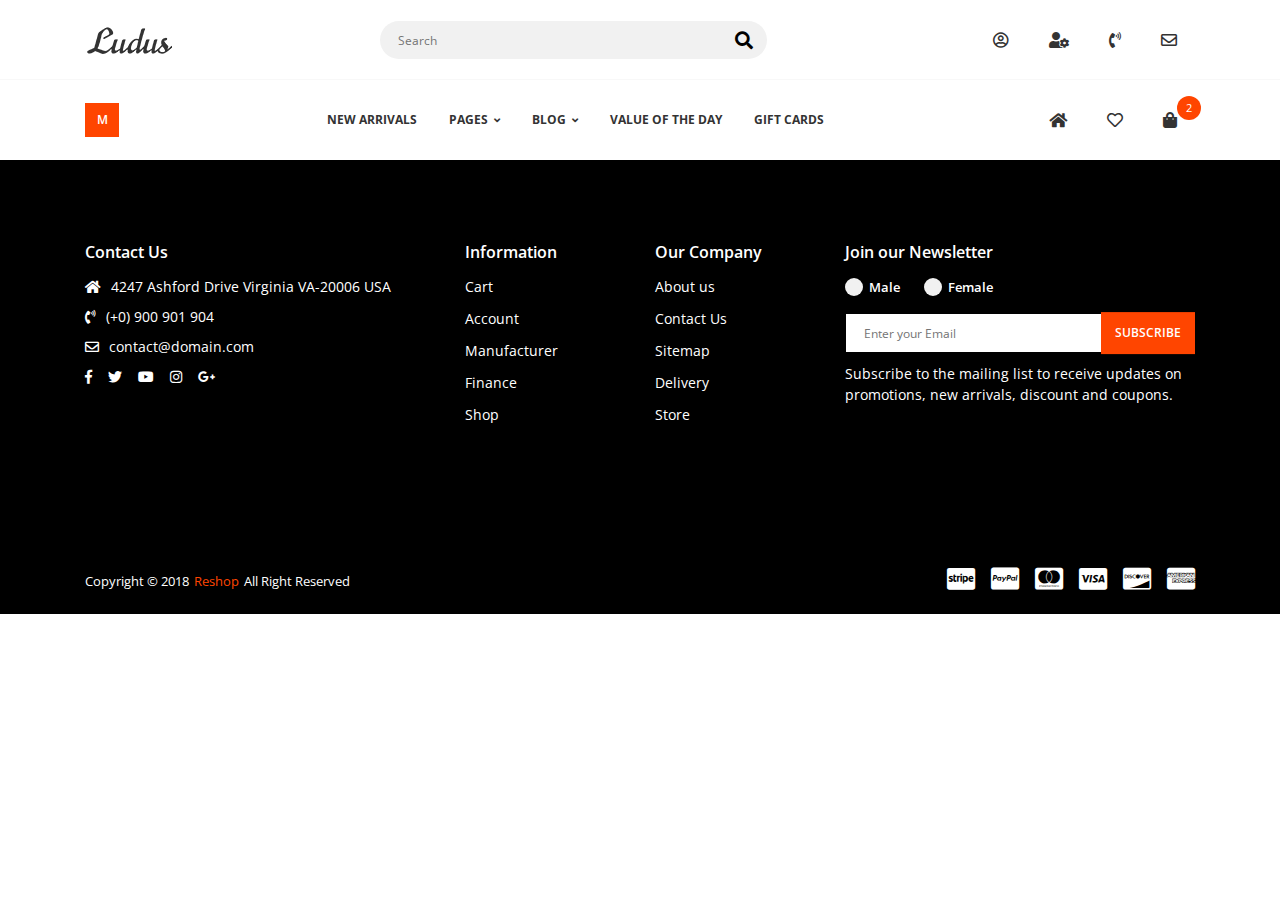
==== commit 5988824a: "changes" ====
--- a/product-detail.html
+++ b/product-detail.html
@@ -1378,850 +1378,9 @@
         <!--====== App Content ======-->
         <div class="app-content">
 
-            <!--====== Section 1 ======-->
-            <div class="u-s-p-t-90">
-                <div class="container">
-                    <div class="row">
-                        <div class="col-lg-5">
-
-                            <!--====== Product Breadcrumb ======-->
-                            <div class="pd-breadcrumb u-s-m-b-30">
-                                <ul class="pd-breadcrumb__list">
-                                    <li class="has-separator">
-
-                                        <a href="index.hml">Home</a></li>
-                                    <li class="has-separator">
-
-                                        <a href="shop-side-version-2.html">Electronics</a></li>
-                                    <li class="has-separator">
-
-                                        <a href="shop-side-version-2.html">DSLR Cameras</a></li>
-                                    <li class="is-marked">
-
-                                        <a href="shop-side-version-2.html">Nikon Cameras</a></li>
-                                </ul>
-                            </div>
-                            <!--====== End - Product Breadcrumb ======-->
-
-
-                            <!--====== Product Detail Zoom ======-->
-                            <div class="pd u-s-m-b-30">
-                                <div class="slider-fouc pd-wrap">
-                                    <div id="pd-o-initiate">
-                                        <div class="pd-o-img-wrap" data-src="images/product/product-d-1.jpg">
-
-                                            <img class="u-img-fluid" src="images/product/product-d-1.jpg" data-zoom-image="images/product/product-d-1.jpg" alt=""></div>
-                                        <div class="pd-o-img-wrap" data-src="images/product/product-d-2.jpg">
-
-                                            <img class="u-img-fluid" src="images/product/product-d-2.jpg" data-zoom-image="images/product/product-d-2.jpg" alt=""></div>
-                                        <div class="pd-o-img-wrap" data-src="images/product/product-d-3.jpg">
-
-                                            <img class="u-img-fluid" src="images/product/product-d-3.jpg" data-zoom-image="images/product/product-d-3.jpg" alt=""></div>
-                                        <div class="pd-o-img-wrap" data-src="images/product/product-d-4.jpg">
-
-                                            <img class="u-img-fluid" src="images/product/product-d-4.jpg" data-zoom-image="images/product/product-d-4.jpg" alt=""></div>
-                                        <div class="pd-o-img-wrap" data-src="images/product/product-d-5.jpg">
-
-                                            <img class="u-img-fluid" src="images/product/product-d-5.jpg" data-zoom-image="images/product/product-d-5.jpg" alt=""></div>
-                                    </div>
-
-                                    <span class="pd-text">Click for larger zoom</span>
-                                </div>
-                                <div class="u-s-m-t-15">
-                                    <div class="slider-fouc">
-                                        <div id="pd-o-thumbnail">
-                                            <div>
-
-                                                <img class="u-img-fluid" src="images/product/product-d-1.jpg" alt=""></div>
-                                            <div>
-
-                                                <img class="u-img-fluid" src="images/product/product-d-2.jpg" alt=""></div>
-                                            <div>
-
-                                                <img class="u-img-fluid" src="images/product/product-d-3.jpg" alt=""></div>
-                                            <div>
-
-                                                <img class="u-img-fluid" src="images/product/product-d-4.jpg" alt=""></div>
-                                            <div>
-
-                                                <img class="u-img-fluid" src="images/product/product-d-5.jpg" alt=""></div>
-                                        </div>
-                                    </div>
-                                </div>
-                            </div>
-                            <!--====== End - Product Detail Zoom ======-->
-                        </div>
-                        <div class="col-lg-7">
-
-                            <!--====== Product Right Side Details ======-->
-                            <div class="pd-detail">
-                                <div>
-
-                                    <span class="pd-detail__name">Nikon Camera 4k Lens Zoom Pro</span></div>
-                                <div>
-                                    <div class="pd-detail__inline">
-
-                                        <span class="pd-detail__price">$6.99</span>
-
-                                        <span class="pd-detail__discount">(76% OFF)</span><del class="pd-detail__del">$28.97</del></div>
-                                </div>
-                                <div class="u-s-m-b-15">
-                                    <div class="pd-detail__rating gl-rating-style"><i class="fas fa-star"></i><i class="fas fa-star"></i><i class="fas fa-star"></i><i class="fas fa-star"></i><i class="fas fa-star-half-alt"></i>
-
-                                        <span class="pd-detail__review u-s-m-l-4">
-
-                                            <a data-click-scroll="#view-review">23 Reviews</a></span></div>
-                                </div>
-                                <div class="u-s-m-b-15">
-                                    <div class="pd-detail__inline">
-
-                                        <span class="pd-detail__stock">200 in stock</span>
-
-                                        <span class="pd-detail__left">Only 2 left</span></div>
-                                </div>
-                                <div class="u-s-m-b-15">
-
-                                    <span class="pd-detail__preview-desc">Lorem Ipsum is simply dummy text of the printing and typesetting industry. Lorem Ipsum has been the industry's standard dummy text ever since the 1500s, when an unknown printer took a galley of type and scrambled it to make a type specimen book.</span></div>
-                                <div class="u-s-m-b-15">
-                                    <div class="pd-detail__inline">
-
-                                        <span class="pd-detail__click-wrap"><i class="far fa-heart u-s-m-r-6"></i>
-
-                                            <a href="signin.html">Add to Wishlist</a>
-
-                                            <span class="pd-detail__click-count">(222)</span></span></div>
-                                </div>
-                                <div class="u-s-m-b-15">
-                                    <div class="pd-detail__inline">
-
-                                        <span class="pd-detail__click-wrap"><i class="far fa-envelope u-s-m-r-6"></i>
-
-                                            <a href="signin.html">Email me When the price drops</a>
-
-                                            <span class="pd-detail__click-count">(20)</span></span></div>
-                                </div>
-                                <div class="u-s-m-b-15">
-                                    <ul class="pd-social-list">
-                                        <li>
-
-                                            <a class="s-fb--color-hover" href="#"><i class="fab fa-facebook-f"></i></a></li>
-                                        <li>
-
-                                            <a class="s-tw--color-hover" href="#"><i class="fab fa-twitter"></i></a></li>
-                                        <li>
-
-                                            <a class="s-insta--color-hover" href="#"><i class="fab fa-instagram"></i></a></li>
-                                        <li>
-
-                                            <a class="s-wa--color-hover" href="#"><i class="fab fa-whatsapp"></i></a></li>
-                                        <li>
-
-                                            <a class="s-gplus--color-hover" href="#"><i class="fab fa-google-plus-g"></i></a></li>
-                                    </ul>
-                                </div>
-                                <div class="u-s-m-b-15">
-                                    <form class="pd-detail__form">
-                                        <div class="pd-detail-inline-2">
-                                            <div class="u-s-m-b-15">
-
-                                                <!--====== Input Counter ======-->
-                                                <div class="input-counter">
-
-                                                    <span class="input-counter__minus fas fa-minus"></span>
-
-                                                    <input class="input-counter__text input-counter--text-primary-style" type="text" value="1" data-min="1" data-max="1000">
-
-                                                    <span class="input-counter__plus fas fa-plus"></span></div>
-                                                <!--====== End - Input Counter ======-->
-                                            </div>
-                                            <div class="u-s-m-b-15">
-
-                                                <button class="btn btn--e-brand-b-2" type="submit">Add to Cart</button></div>
-                                        </div>
-                                    </form>
-                                </div>
-                                <div class="u-s-m-b-15">
-
-                                    <span class="pd-detail__label u-s-m-b-8">Product Policy:</span>
-                                    <ul class="pd-detail__policy-list">
-                                        <li><i class="fas fa-check-circle u-s-m-r-8"></i>
-
-                                            <span>Buyer Protection.</span></li>
-                                        <li><i class="fas fa-check-circle u-s-m-r-8"></i>
-
-                                            <span>Full Refund if you don't receive your order.</span></li>
-                                        <li><i class="fas fa-check-circle u-s-m-r-8"></i>
-
-                                            <span>Returns accepted if product not as described.</span></li>
-                                    </ul>
-                                </div>
-                            </div>
-                            <!--====== End - Product Right Side Details ======-->
-                        </div>
-                    </div>
-                </div>
-            </div>
-
-            <!--====== Product Detail Tab ======-->
-            <div class="u-s-p-y-90">
-                <div class="container">
-                    <div class="row">
-                        <div class="col-lg-12">
-                            <div class="pd-tab">
-                                <div class="u-s-m-b-30">
-                                    <ul class="nav pd-tab__list">
-                                        <li class="nav-item">
-
-                                            <a class="nav-link active" data-toggle="tab" href="#pd-desc">DESCRIPTION</a></li>
-                                        <li class="nav-item">
-
-                                            <a class="nav-link" data-toggle="tab" href="#pd-tag">TAGS</a></li>
-                                        <li class="nav-item">
-
-                                            <a class="nav-link" id="view-review" data-toggle="tab" href="#pd-rev">REVIEWS
-
-                                                <span>(23)</span></a></li>
-                                    </ul>
-                                </div>
-                                <div class="tab-content">
-
-                                    <!--====== Tab 1 ======-->
-                                    <div class="tab-pane fade show active" id="pd-desc">
-                                        <div class="pd-tab__desc">
-                                            <div class="u-s-m-b-15">
-                                                <p>Lorem Ipsum is simply dummy text of the printing and typesetting industry. Lorem Ipsum has been the industry's standard dummy text ever since the 1500s, when an unknown printer took a galley of type and scrambled it to make a type specimen book. It has survived not only five centuries, but also the leap into electronic typesetting, remaining essentially unchanged. It was popularised in the 1960s with the release of Letraset sheets containing Lorem Ipsum passages, and more recently with desktop publishing software like Aldus PageMaker including versions of Lorem Ipsum.</p>
-                                            </div>
-                                            <div class="u-s-m-b-30"><iframe src="https://www.youtube.com/embed/qKqSBm07KZk" allowfullscreen></iframe></div>
-                                            <div class="u-s-m-b-30">
-                                                <ul>
-                                                    <li><i class="fas fa-check u-s-m-r-8"></i>
-
-                                                        <span>Buyer Protection.</span></li>
-                                                    <li><i class="fas fa-check u-s-m-r-8"></i>
-
-                                                        <span>Full Refund if you don't receive your order.</span></li>
-                                                    <li><i class="fas fa-check u-s-m-r-8"></i>
-
-                                                        <span>Returns accepted if product not as described.</span></li>
-                                                </ul>
-                                            </div>
-                                            <div class="u-s-m-b-15">
-                                                <h4>PRODUCT INFORMATION</h4>
-                                            </div>
-                                            <div class="u-s-m-b-15">
-                                                <div class="pd-table gl-scroll">
-                                                    <table>
-                                                        <tbody>
-                                                            <tr>
-                                                                <td>Main Material</td>
-                                                                <td>Cotton</td>
-                                                            </tr>
-                                                            <tr>
-                                                                <td>Color</td>
-                                                                <td>Green, Blue, Red</td>
-                                                            </tr>
-                                                            <tr>
-                                                                <td>Sleeves</td>
-                                                                <td>Long Sleeve</td>
-                                                            </tr>
-                                                            <tr>
-                                                                <td>Top Fit</td>
-                                                                <td>Regular</td>
-                                                            </tr>
-                                                            <tr>
-                                                                <td>Print</td>
-                                                                <td>Not Printed</td>
-                                                            </tr>
-                                                            <tr>
-                                                                <td>Neck</td>
-                                                                <td>Round Neck</td>
-                                                            </tr>
-                                                            <tr>
-                                                                <td>Pieces Count</td>
-                                                                <td>1 Piece</td>
-                                                            </tr>
-                                                            <tr>
-                                                                <td>Occasion</td>
-                                                                <td>Casual</td>
-                                                            </tr>
-                                                            <tr>
-                                                                <td>Shipping Weight (kg)</td>
-                                                                <td>0.5</td>
-                                                            </tr>
-                                                        </tbody>
-                                                    </table>
-                                                </div>
-                                            </div>
-                                        </div>
-                                    </div>
-                                    <!--====== End - Tab 1 ======-->
-
-
-                                    <!--====== Tab 2 ======-->
-                                    <div class="tab-pane" id="pd-tag">
-                                        <div class="pd-tab__tag">
-                                            <h2 class="u-s-m-b-15">ADD YOUR TAGS</h2>
-                                            <div class="u-s-m-b-15">
-                                                <form>
-
-                                                    <input class="input-text input-text--primary-style" type="text">
-
-                                                    <button class="btn btn--e-brand-b-2" type="submit">ADD TAGS</button></form>
-                                            </div>
-
-                                            <span class="gl-text">Use spaces to separate tags. Use single quotes (') for phrases.</span>
-                                        </div>
-                                    </div>
-                                    <!--====== End - Tab 2 ======-->
-
-
-                                    <!--====== Tab 3 ======-->
-                                    <div class="tab-pane" id="pd-rev">
-                                        <div class="pd-tab__rev">
-                                            <div class="u-s-m-b-30">
-                                                <div class="pd-tab__rev-score">
-                                                    <div class="u-s-m-b-8">
-                                                        <h2>23 Reviews - 4.6 (Overall)</h2>
-                                                    </div>
-                                                    <div class="gl-rating-style-2 u-s-m-b-8"><i class="fas fa-star"></i><i class="fas fa-star"></i><i class="fas fa-star"></i><i class="fas fa-star"></i><i class="fas fa-star-half-alt"></i></div>
-                                                    <div class="u-s-m-b-8">
-                                                        <h4>We want to hear from you!</h4>
-                                                    </div>
-
-                                                    <span class="gl-text">Tell us what you think about this item</span>
-                                                </div>
-                                            </div>
-                                            <div class="u-s-m-b-30">
-                                                <form class="pd-tab__rev-f1">
-                                                    <div class="rev-f1__group">
-                                                        <div class="u-s-m-b-15">
-                                                            <h2>23 Review(s) for Man Ruched Floral Applique Tee</h2>
-                                                        </div>
-                                                        <div class="u-s-m-b-15">
-
-                                                            <label for="sort-review"></label><select class="select-box select-box--primary-style" id="sort-review">
-                                                                <option selected>Sort by: Best Rating</option>
-                                                                <option>Sort by: Worst Rating</option>
-                                                            </select></div>
-                                                    </div>
-                                                    <div class="rev-f1__review">
-                                                        <div class="review-o u-s-m-b-15">
-                                                            <div class="review-o__info u-s-m-b-8">
-
-                                                                <span class="review-o__name">John Doe</span>
-
-                                                                <span class="review-o__date">27 Feb 2018 10:57:43</span></div>
-                                                            <div class="review-o__rating gl-rating-style u-s-m-b-8"><i class="fas fa-star"></i><i class="fas fa-star"></i><i class="fas fa-star"></i><i class="fas fa-star"></i><i class="far fa-star"></i>
-
-                                                                <span>(4)</span></div>
-                                                            <p class="review-o__text">Lorem Ipsum is simply dummy text of the printing and typesetting industry. Lorem Ipsum has been the industry's standard dummy text ever since the 1500s, when an unknown printer took a galley of type and scrambled it to make a type specimen book.</p>
-                                                        </div>
-                                                        <div class="review-o u-s-m-b-15">
-                                                            <div class="review-o__info u-s-m-b-8">
-
-                                                                <span class="review-o__name">John Doe</span>
-
-                                                                <span class="review-o__date">27 Feb 2018 10:57:43</span></div>
-                                                            <div class="review-o__rating gl-rating-style u-s-m-b-8"><i class="fas fa-star"></i><i class="fas fa-star"></i><i class="fas fa-star"></i><i class="fas fa-star"></i><i class="far fa-star"></i>
-
-                                                                <span>(4)</span></div>
-                                                            <p class="review-o__text">Lorem Ipsum is simply dummy text of the printing and typesetting industry. Lorem Ipsum has been the industry's standard dummy text ever since the 1500s, when an unknown printer took a galley of type and scrambled it to make a type specimen book.</p>
-                                                        </div>
-                                                        <div class="review-o u-s-m-b-15">
-                                                            <div class="review-o__info u-s-m-b-8">
-
-                                                                <span class="review-o__name">John Doe</span>
-
-                                                                <span class="review-o__date">27 Feb 2018 10:57:43</span></div>
-                                                            <div class="review-o__rating gl-rating-style u-s-m-b-8"><i class="fas fa-star"></i><i class="fas fa-star"></i><i class="fas fa-star"></i><i class="fas fa-star"></i><i class="far fa-star"></i>
-
-                                                                <span>(4)</span></div>
-                                                            <p class="review-o__text">Lorem Ipsum is simply dummy text of the printing and typesetting industry. Lorem Ipsum has been the industry's standard dummy text ever since the 1500s, when an unknown printer took a galley of type and scrambled it to make a type specimen book.</p>
-                                                        </div>
-                                                    </div>
-                                                </form>
-                                            </div>
-                                            <div class="u-s-m-b-30">
-                                                <form class="pd-tab__rev-f2">
-                                                    <h2 class="u-s-m-b-15">Add a Review</h2>
-
-                                                    <span class="gl-text u-s-m-b-15">Your email address will not be published. Required fields are marked *</span>
-                                                    <div class="u-s-m-b-30">
-                                                        <div class="rev-f2__table-wrap gl-scroll">
-                                                            <table class="rev-f2__table">
-                                                                <thead>
-                                                                    <tr>
-                                                                        <th>
-                                                                            <div class="gl-rating-style-2"><i class="fas fa-star"></i>
-
-                                                                                <span>(1)</span></div>
-                                                                        </th>
-                                                                        <th>
-                                                                            <div class="gl-rating-style-2"><i class="fas fa-star"></i><i class="fas fa-star-half-alt"></i>
-
-                                                                                <span>(1.5)</span></div>
-                                                                        </th>
-                                                                        <th>
-                                                                            <div class="gl-rating-style-2"><i class="fas fa-star"></i><i class="fas fa-star"></i>
-
-                                                                                <span>(2)</span></div>
-                                                                        </th>
-                                                                        <th>
-                                                                            <div class="gl-rating-style-2"><i class="fas fa-star"></i><i class="fas fa-star"></i><i class="fas fa-star-half-alt"></i>
-
-                                                                                <span>(2.5)</span></div>
-                                                                        </th>
-                                                                        <th>
-                                                                            <div class="gl-rating-style-2"><i class="fas fa-star"></i><i class="fas fa-star"></i><i class="fas fa-star"></i>
-
-                                                                                <span>(3)</span></div>
-                                                                        </th>
-                                                                        <th>
-                                                                            <div class="gl-rating-style-2"><i class="fas fa-star"></i><i class="fas fa-star"></i><i class="fas fa-star"></i><i class="fas fa-star-half-alt"></i>
-
-                                                                                <span>(3.5)</span></div>
-                                                                        </th>
-                                                                        <th>
-                                                                            <div class="gl-rating-style-2"><i class="fas fa-star"></i><i class="fas fa-star"></i><i class="fas fa-star"></i><i class="fas fa-star"></i>
-
-                                                                                <span>(4)</span></div>
-                                                                        </th>
-                                                                        <th>
-                                                                            <div class="gl-rating-style-2"><i class="fas fa-star"></i><i class="fas fa-star"></i><i class="fas fa-star"></i><i class="fas fa-star"></i><i class="fas fa-star-half-alt"></i>
-
-                                                                                <span>(4.5)</span></div>
-                                                                        </th>
-                                                                        <th>
-                                                                            <div class="gl-rating-style-2"><i class="fas fa-star"></i><i class="fas fa-star"></i><i class="fas fa-star"></i><i class="fas fa-star"></i><i class="fas fa-star"></i>
-
-                                                                                <span>(5)</span></div>
-                                                                        </th>
-                                                                    </tr>
-                                                                </thead>
-                                                                <tbody>
-                                                                    <tr>
-                                                                        <td>
-
-                                                                            <!--====== Radio Box ======-->
-                                                                            <div class="radio-box">
-
-                                                                                <input type="radio" id="star-1" name="rating">
-                                                                                <div class="radio-box__state radio-box__state--primary">
-
-                                                                                    <label class="radio-box__label" for="star-1"></label></div>
-                                                                            </div>
-                                                                            <!--====== End - Radio Box ======-->
-                                                                        </td>
-                                                                        <td>
-
-                                                                            <!--====== Radio Box ======-->
-                                                                            <div class="radio-box">
-
-                                                                                <input type="radio" id="star-1.5" name="rating">
-                                                                                <div class="radio-box__state radio-box__state--primary">
-
-                                                                                    <label class="radio-box__label" for="star-1.5"></label></div>
-                                                                            </div>
-                                                                            <!--====== End - Radio Box ======-->
-                                                                        </td>
-                                                                        <td>
-
-                                                                            <!--====== Radio Box ======-->
-                                                                            <div class="radio-box">
-
-                                                                                <input type="radio" id="star-2" name="rating">
-                                                                                <div class="radio-box__state radio-box__state--primary">
-
-                                                                                    <label class="radio-box__label" for="star-2"></label></div>
-                                                                            </div>
-                                                                            <!--====== End - Radio Box ======-->
-                                                                        </td>
-                                                                        <td>
-
-                                                                            <!--====== Radio Box ======-->
-                                                                            <div class="radio-box">
-
-                                                                                <input type="radio" id="star-2.5" name="rating">
-                                                                                <div class="radio-box__state radio-box__state--primary">
-
-                                                                                    <label class="radio-box__label" for="star-2.5"></label></div>
-                                                                            </div>
-                                                                            <!--====== End - Radio Box ======-->
-                                                                        </td>
-                                                                        <td>
-
-                                                                            <!--====== Radio Box ======-->
-                                                                            <div class="radio-box">
-
-                                                                                <input type="radio" id="star-3" name="rating">
-                                                                                <div class="radio-box__state radio-box__state--primary">
-
-                                                                                    <label class="radio-box__label" for="star-3"></label></div>
-                                                                            </div>
-                                                                            <!--====== End - Radio Box ======-->
-                                                                        </td>
-                                                                        <td>
-
-                                                                            <!--====== Radio Box ======-->
-                                                                            <div class="radio-box">
-
-                                                                                <input type="radio" id="star-3.5" name="rating">
-                                                                                <div class="radio-box__state radio-box__state--primary">
-
-                                                                                    <label class="radio-box__label" for="star-3.5"></label></div>
-                                                                            </div>
-                                                                            <!--====== End - Radio Box ======-->
-                                                                        </td>
-                                                                        <td>
-
-                                                                            <!--====== Radio Box ======-->
-                                                                            <div class="radio-box">
-
-                                                                                <input type="radio" id="star-4" name="rating">
-                                                                                <div class="radio-box__state radio-box__state--primary">
-
-                                                                                    <label class="radio-box__label" for="star-4"></label></div>
-                                                                            </div>
-                                                                            <!--====== End - Radio Box ======-->
-                                                                        </td>
-                                                                        <td>
-
-                                                                            <!--====== Radio Box ======-->
-                                                                            <div class="radio-box">
-
-                                                                                <input type="radio" id="star-4.5" name="rating">
-                                                                                <div class="radio-box__state radio-box__state--primary">
-
-                                                                                    <label class="radio-box__label" for="star-4.5"></label></div>
-                                                                            </div>
-                                                                            <!--====== End - Radio Box ======-->
-                                                                        </td>
-                                                                        <td>
-
-                                                                            <!--====== Radio Box ======-->
-                                                                            <div class="radio-box">
-
-                                                                                <input type="radio" id="star-5" name="rating">
-                                                                                <div class="radio-box__state radio-box__state--primary">
-
-                                                                                    <label class="radio-box__label" for="star-5"></label></div>
-                                                                            </div>
-                                                                            <!--====== End - Radio Box ======-->
-                                                                        </td>
-                                                                    </tr>
-                                                                </tbody>
-                                                            </table>
-                                                        </div>
-                                                    </div>
-                                                    <div class="rev-f2__group">
-                                                        <div class="u-s-m-b-15">
-
-                                                            <label class="gl-label" for="reviewer-text">YOUR REVIEW *</label><textarea class="text-area text-area--primary-style" id="reviewer-text"></textarea></div>
-                                                        <div>
-                                                            <p class="u-s-m-b-30">
-
-                                                                <label class="gl-label" for="reviewer-name">NAME *</label>
-
-                                                                <input class="input-text input-text--primary-style" type="text" id="reviewer-name"></p>
-                                                            <p class="u-s-m-b-30">
-
-                                                                <label class="gl-label" for="reviewer-email">EMAIL *</label>
-
-                                                                <input class="input-text input-text--primary-style" type="text" id="reviewer-email"></p>
-                                                        </div>
-                                                    </div>
-                                                    <div>
-
-                                                        <button class="btn btn--e-brand-shadow" type="submit">SUBMIT</button></div>
-                                                </form>
-                                            </div>
-                                        </div>
-                                    </div>
-                                    <!--====== End - Tab 3 ======-->
-                                </div>
-                            </div>
-                        </div>
-                    </div>
-                </div>
-            </div>
-            <!--====== End - Product Detail Tab ======-->
-            <div class="u-s-p-b-90">
-
-                <!--====== Section Intro ======-->
-                <div class="section__intro u-s-m-b-46">
-                    <div class="container">
-                        <div class="row">
-                            <div class="col-lg-12">
-                                <div class="section__text-wrap">
-                                    <h1 class="section__heading u-c-secondary u-s-m-b-12">CUSTOMER ALSO VIEWED</h1>
-
-                                    <span class="section__span u-c-grey">PRODUCTS THAT CUSTOMER VIEWED</span>
-                                </div>
-                            </div>
-                        </div>
-                    </div>
-                </div>
-                <!--====== End - Section Intro ======-->
-
-
-                <!--====== Section Content ======-->
-                <div class="section__content">
-                    <div class="container">
-                        <div class="slider-fouc">
-                            <div class="owl-carousel product-slider" data-item="4">
-                                <div class="u-s-m-b-30">
-                                    <div class="product-o product-o--hover-on">
-                                        <div class="product-o__wrap">
-
-                                            <a class="aspect aspect--bg-grey aspect--square u-d-block" href="product-detail.html">
-
-                                                <img class="aspect__img" src="images/product/electronic/product1.jpg" alt=""></a>
-                                            <div class="product-o__action-wrap">
-                                                <ul class="product-o__action-list">
-                                                    <li>
-
-                                                        <a data-modal="modal" data-modal-id="#quick-look" data-tooltip="tooltip" data-placement="top" title="Quick View"><i class="fas fa-search-plus"></i></a></li>
-                                                    <li>
-
-                                                        <a data-modal="modal" data-modal-id="#add-to-cart" data-tooltip="tooltip" data-placement="top" title="Add to Cart"><i class="fas fa-plus-circle"></i></a></li>
-                                                    <li>
-
-                                                        <a href="signin.html" data-tooltip="tooltip" data-placement="top" title="Add to Wishlist"><i class="fas fa-heart"></i></a></li>
-                                                    <li>
-
-                                                        <a href="signin.html" data-tooltip="tooltip" data-placement="top" title="Email me When the price drops"><i class="fas fa-envelope"></i></a></li>
-                                                </ul>
-                                            </div>
-                                        </div>
-
-                                        <span class="product-o__category">
-
-                                            <a href="shop-side-version-2.html">Electronics</a></span>
-
-                                        <span class="product-o__name">
-
-                                            <a href="product-detail.html">Beats Bomb Wireless Headphone</a></span>
-                                        <div class="product-o__rating gl-rating-style"><i class="fas fa-star"></i><i class="fas fa-star"></i><i class="fas fa-star"></i><i class="fas fa-star"></i><i class="fas fa-star"></i>
-
-                                            <span class="product-o__review">(20)</span></div>
-
-                                        <span class="product-o__price">$125.00
-
-                                            <span class="product-o__discount">$160.00</span></span>
-                                    </div>
-                                </div>
-                                <div class="u-s-m-b-30">
-                                    <div class="product-o product-o--hover-on">
-                                        <div class="product-o__wrap">
-
-                                            <a class="aspect aspect--bg-grey aspect--square u-d-block" href="product-detail.html">
-
-                                                <img class="aspect__img" src="images/product/electronic/product2.jpg" alt=""></a>
-                                            <div class="product-o__action-wrap">
-                                                <ul class="product-o__action-list">
-                                                    <li>
-
-                                                        <a data-modal="modal" data-modal-id="#quick-look" data-tooltip="tooltip" data-placement="top" title="Quick View"><i class="fas fa-search-plus"></i></a></li>
-                                                    <li>
-
-                                                        <a data-modal="modal" data-modal-id="#add-to-cart" data-tooltip="tooltip" data-placement="top" title="Add to Cart"><i class="fas fa-plus-circle"></i></a></li>
-                                                    <li>
-
-                                                        <a href="signin.html" data-tooltip="tooltip" data-placement="top" title="Add to Wishlist"><i class="fas fa-heart"></i></a></li>
-                                                    <li>
-
-                                                        <a href="signin.html" data-tooltip="tooltip" data-placement="top" title="Email me When the price drops"><i class="fas fa-envelope"></i></a></li>
-                                                </ul>
-                                            </div>
-                                        </div>
-
-                                        <span class="product-o__category">
-
-                                            <a href="shop-side-version-2.html">Electronics</a></span>
-
-                                        <span class="product-o__name">
-
-                                            <a href="product-detail.html">Red Wireless Headphone</a></span>
-                                        <div class="product-o__rating gl-rating-style"><i class="fas fa-star"></i><i class="fas fa-star"></i><i class="fas fa-star"></i><i class="fas fa-star"></i><i class="fas fa-star"></i>
-
-                                            <span class="product-o__review">(20)</span></div>
-
-                                        <span class="product-o__price">$125.00
-
-                                            <span class="product-o__discount">$160.00</span></span>
-                                    </div>
-                                </div>
-                                <div class="u-s-m-b-30">
-                                    <div class="product-o product-o--hover-on">
-                                        <div class="product-o__wrap">
-
-                                            <a class="aspect aspect--bg-grey aspect--square u-d-block" href="product-detail.html">
-
-                                                <img class="aspect__img" src="images/product/electronic/product3.jpg" alt=""></a>
-                                            <div class="product-o__action-wrap">
-                                                <ul class="product-o__action-list">
-                                                    <li>
-
-                                                        <a data-modal="modal" data-modal-id="#quick-look" data-tooltip="tooltip" data-placement="top" title="Quick View"><i class="fas fa-search-plus"></i></a></li>
-                                                    <li>
-
-                                                        <a data-modal="modal" data-modal-id="#add-to-cart" data-tooltip="tooltip" data-placement="top" title="Add to Cart"><i class="fas fa-plus-circle"></i></a></li>
-                                                    <li>
-
-                                                        <a href="signin.html" data-tooltip="tooltip" data-placement="top" title="Add to Wishlist"><i class="fas fa-heart"></i></a></li>
-                                                    <li>
-
-                                                        <a href="signin.html" data-tooltip="tooltip" data-placement="top" title="Email me When the price drops"><i class="fas fa-envelope"></i></a></li>
-                                                </ul>
-                                            </div>
-                                        </div>
-
-                                        <span class="product-o__category">
-
-                                            <a href="shop-side-version-2.html">Electronics</a></span>
-
-                                        <span class="product-o__name">
-
-                                            <a href="product-detail.html">Yellow Wireless Headphone</a></span>
-                                        <div class="product-o__rating gl-rating-style"><i class="fas fa-star"></i><i class="fas fa-star"></i><i class="fas fa-star"></i><i class="fas fa-star"></i><i class="fas fa-star"></i>
-
-                                            <span class="product-o__review">(20)</span></div>
-
-                                        <span class="product-o__price">$125.00
-
-                                            <span class="product-o__discount">$160.00</span></span>
-                                    </div>
-                                </div>
-                                <div class="u-s-m-b-30">
-                                    <div class="product-o product-o--hover-on">
-                                        <div class="product-o__wrap">
-
-                                            <a class="aspect aspect--bg-grey aspect--square u-d-block" href="product-detail.html">
-
-                                                <img class="aspect__img" src="images/product/electronic/product23.jpg" alt=""></a>
-                                            <div class="product-o__action-wrap">
-                                                <ul class="product-o__action-list">
-                                                    <li>
-
-                                                        <a data-modal="modal" data-modal-id="#quick-look" data-tooltip="tooltip" data-placement="top" title="Quick View"><i class="fas fa-search-plus"></i></a></li>
-                                                    <li>
-
-                                                        <a data-modal="modal" data-modal-id="#add-to-cart" data-tooltip="tooltip" data-placement="top" title="Add to Cart"><i class="fas fa-plus-circle"></i></a></li>
-                                                    <li>
-
-                                                        <a href="signin.html" data-tooltip="tooltip" data-placement="top" title="Add to Wishlist"><i class="fas fa-heart"></i></a></li>
-                                                    <li>
-
-                                                        <a href="signin.html" data-tooltip="tooltip" data-placement="top" title="Email me When the price drops"><i class="fas fa-envelope"></i></a></li>
-                                                </ul>
-                                            </div>
-                                        </div>
-
-                                        <span class="product-o__category">
-
-                                            <a href="shop-side-version-2.html">Electronics</a></span>
-
-                                        <span class="product-o__name">
-
-                                            <a href="product-detail.html">Razor Gear Ultra Slim 8GB Ram</a></span>
-                                        <div class="product-o__rating gl-rating-style"><i class="fas fa-star"></i><i class="fas fa-star"></i><i class="fas fa-star"></i><i class="fas fa-star"></i><i class="fas fa-star"></i>
-
-                                            <span class="product-o__review">(20)</span></div>
-
-                                        <span class="product-o__price">$125.00
-
-                                            <span class="product-o__discount">$160.00</span></span>
-                                    </div>
-                                </div>
-                                <div class="u-s-m-b-30">
-                                    <div class="product-o product-o--hover-on">
-                                        <div class="product-o__wrap">
-
-                                            <a class="aspect aspect--bg-grey aspect--square u-d-block" href="product-detail.html">
-
-                                                <img class="aspect__img" src="images/product/electronic/product26.jpg" alt=""></a>
-                                            <div class="product-o__action-wrap">
-                                                <ul class="product-o__action-list">
-                                                    <li>
-
-                                                        <a data-modal="modal" data-modal-id="#quick-look" data-tooltip="tooltip" data-placement="top" title="Quick View"><i class="fas fa-search-plus"></i></a></li>
-                                                    <li>
-
-                                                        <a data-modal="modal" data-modal-id="#add-to-cart" data-tooltip="tooltip" data-placement="top" title="Add to Cart"><i class="fas fa-plus-circle"></i></a></li>
-                                                    <li>
-
-                                                        <a href="signin.html" data-tooltip="tooltip" data-placement="top" title="Add to Wishlist"><i class="fas fa-heart"></i></a></li>
-                                                    <li>
-
-                                                        <a href="signin.html" data-tooltip="tooltip" data-placement="top" title="Email me When the price drops"><i class="fas fa-envelope"></i></a></li>
-                                                </ul>
-                                            </div>
-                                        </div>
-
-                                        <span class="product-o__category">
-
-                                            <a href="shop-side-version-2.html">Electronics</a></span>
-
-                                        <span class="product-o__name">
-
-                                            <a href="product-detail.html">Razor Gear Ultra Slim 12GB Ram</a></span>
-                                        <div class="product-o__rating gl-rating-style"><i class="fas fa-star"></i><i class="fas fa-star"></i><i class="fas fa-star"></i><i class="fas fa-star"></i><i class="fas fa-star"></i>
-
-                                            <span class="product-o__review">(20)</span></div>
-
-                                        <span class="product-o__price">$125.00
-
-                                            <span class="product-o__discount">$160.00</span></span>
-                                    </div>
-                                </div>
-                                <div class="u-s-m-b-30">
-                                    <div class="product-o product-o--hover-on">
-                                        <div class="product-o__wrap">
-
-                                            <a class="aspect aspect--bg-grey aspect--square u-d-block" href="product-detail.html">
-
-                                                <img class="aspect__img" src="images/product/electronic/product30.jpg" alt=""></a>
-                                            <div class="product-o__action-wrap">
-                                                <ul class="product-o__action-list">
-                                                    <li>
-
-                                                        <a data-modal="modal" data-modal-id="#quick-look" data-tooltip="tooltip" data-placement="top" title="Quick View"><i class="fas fa-search-plus"></i></a></li>
-                                                    <li>
-
-                                                        <a data-modal="modal" data-modal-id="#add-to-cart" data-tooltip="tooltip" data-placement="top" title="Add to Cart"><i class="fas fa-plus-circle"></i></a></li>
-                                                    <li>
-
-                                                        <a href="signin.html" data-tooltip="tooltip" data-placement="top" title="Add to Wishlist"><i class="fas fa-heart"></i></a></li>
-                                                    <li>
-
-                                                        <a href="signin.html" data-tooltip="tooltip" data-placement="top" title="Email me When the price drops"><i class="fas fa-envelope"></i></a></li>
-                                                </ul>
-                                            </div>
-                                        </div>
-
-                                        <span class="product-o__category">
-
-                                            <a href="shop-side-version-2.html">Electronics</a></span>
-
-                                        <span class="product-o__name">
-
-                                            <a href="product-detail.html">Razor Gear Ultra Slim 16GB Ram</a></span>
-                                        <div class="product-o__rating gl-rating-style"><i class="fas fa-star"></i><i class="fas fa-star"></i><i class="fas fa-star"></i><i class="fas fa-star"></i><i class="fas fa-star"></i>
-
-                                            <span class="product-o__review">(20)</span></div>
-
-                                        <span class="product-o__price">$125.00
-
-                                            <span class="product-o__discount">$160.00</span></span>
-                                    </div>
-                                </div>
-                            </div>
-                        </div>
-                    </div>
-                </div>
-                <!--====== End - Section Content ======-->
-            </div>
-            <!--====== End - Section 1 ======-->
+            <!-- <div class="u-s-p-t-90"><div class="container"><div class="row"><div class="col-lg-5"><div class="pd-breadcrumb u-s-m-b-30"> <ul class="pd-breadcrumb__list"> <li class="has-separator"> <a href="index.hml">Home</a></li> <li class="has-separator"> <a href="shop-side-version-2.html">Electronics</a></li> <li class="has-separator"> <a href="shop-side-version-2.html">DSLR Cameras</a></li> <li class="is-marked"> <a href="shop-side-version-2.html">Nikon Cameras</a></li> </ul> </div><div class="pd u-s-m-b-30"> <div class="slider-fouc pd-wrap"> <div id="pd-o-initiate"> <div class="pd-o-img-wrap" data-src="images/product/product-d-1.jpg"> <img class="u-img-fluid" src="images/product/product-d-1.jpg" data-zoom-image="images/product/product-d-1.jpg" alt=""></div> </div> <span class="pd-text">Click for larger zoom</span> </div> <div class="u-s-m-t-15"> <div class="slider-fouc"> <div id="pd-o-thumbnail"> <div> <img class="u-img-fluid" src="images/product/product-d-1.jpg" alt=""></div> </div> </div> </div> </div> ====== End - Product Detail Zoom ====== </div><div class="col-lg-7"><div class="pd-detail"><div><span class="pd-detail__name">obj.product_name</span></div><div><div class="pd-detail__inline"><span class="pd-detail__price">obj.price</span><span class="pd-detail__discount">(76% OFF)</span><del class="pd-detail__del">$28.97</del></div></div><div class="u-s-m-b-15"><span class="pd-detail__preview-desc">obj.description</span></div><div class="u-s-m-b-15"><ul class="pd-social-list"><li><a class="s-fb--color-hover" href="#"><i class="fab fa-facebook-f"></i></a></li><li><a class="s-insta--color-hover" href="#"><i class="fab fa-instagram"></i></a></li><li><a class="s-wa--color-hover" href="#"><i class="fab fa-whatsapp"></i></a></li></ul></div><div class="u-s-m-b-15"><form class="pd-detail__form"><div class="pd-detail-inline-2"><div class="u-s-m-b-15"><div class="input-counter"><span class="input-counter__minus fas fa-minus"></span><input class="input-counter__text input-counter--text-primary-style" type="text" value="1" data-min="1" data-max="1000"><span class="input-counter__plus fas fa-plus"></span></div> </div><div class="u-s-m-b-15"><a href="https://api.whatsapp.com/send?phone=919778123839" target="_blank"> <input type="image" src="https://i.ibb.co/N9P0K9H/239px-Whats-App-svg.png" alt="Submit" width="40" height="40"> </a></div></div></form></div><div class="u-s-m-b-15"><span class="pd-detail__label u-s-m-b-8">Product Policy:</span><ul class="pd-detail__policy-list"><li><i class="fas fa-check-circle u-s-m-r-8"></i><span>Buyer Protection.</span></li><li><i class="fas fa-check-circle u-s-m-r-8"></i><span>Full Refund if you don't receive your order.</span></li><li><i class="fas fa-check-circle u-s-m-r-8"></i><span>Returns accepted if product not as described.</span></li></ul></div></div></div></div></div></div> -->
+            
+        
         </div>
         <!--====== End - App Content ======-->
 
@@ -2636,6 +1795,8 @@
     </script>
     <script src="https://www.google-analytics.com/analytics.js" async defer></script>
 
+    <script src="https://code.jquery.com/jquery-3.6.0.min.js" integrity="sha256-/xUj+3OJU5yExlq6GSYGSHk7tPXikynS7ogEvDej/m4=" crossorigin="anonymous"></script>
+    <script src="js/productdetailscript.js"></script>
     <!--====== Vendor Js ======-->
     <script src="js/vendor.js"></script>
 
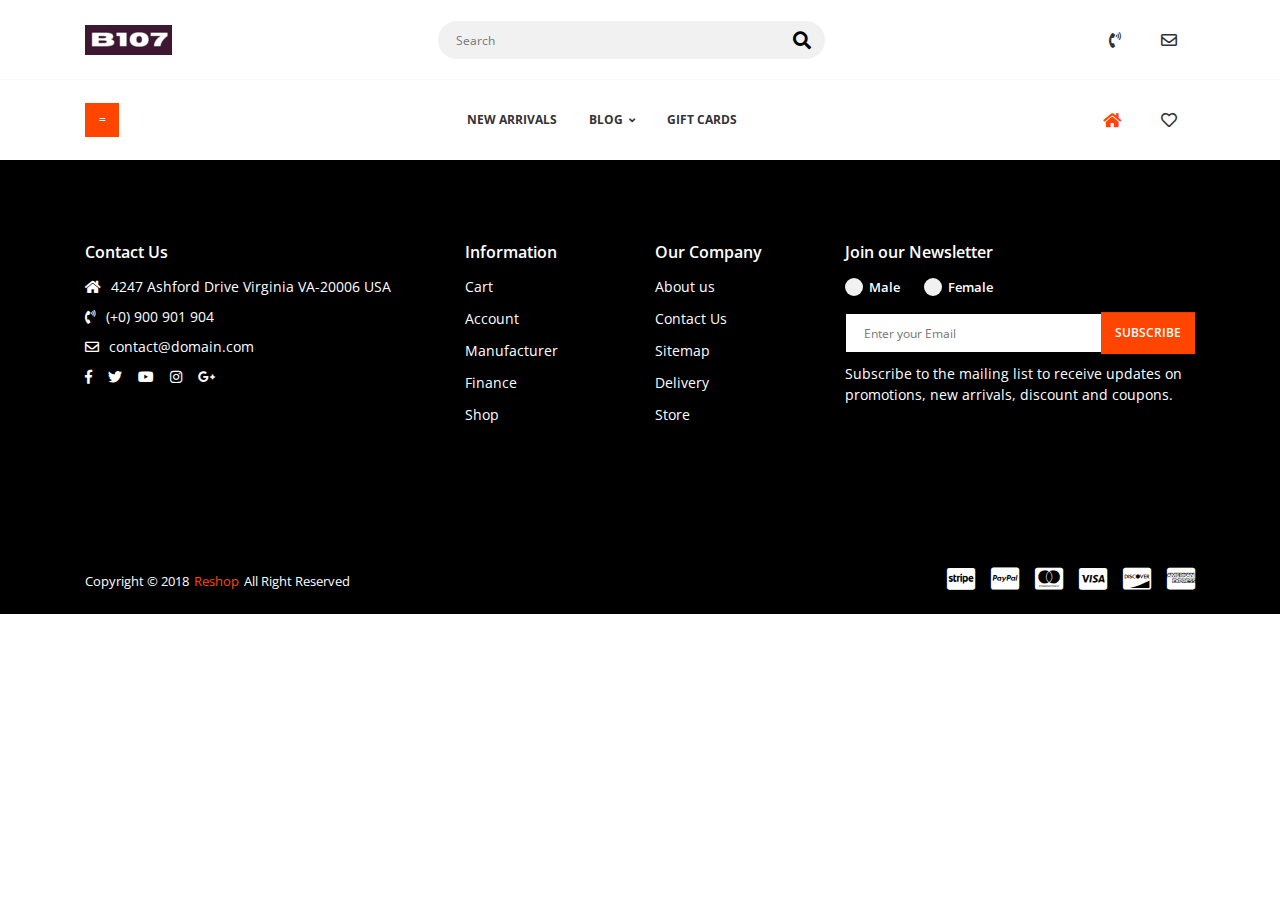
==== commit 134d3389: "changes" ====
--- a/product-detail.html
+++ b/product-detail.html
@@ -32,136 +32,53 @@
     <div id="app">
 
         <!--====== Main Header ======-->
-        <header class="header--style-1 header--box-shadow">
+        <header class="header--style-1">
 
             <!--====== Nav 1 ======-->
             <nav class="primary-nav primary-nav-wrapper--border">
                 <div class="container">
-
+        
                     <!--====== Primary Nav ======-->
                     <div class="primary-nav">
-
+        
                         <!--====== Main Logo ======-->
-
+        
                         <a class="main-logo" href="index.html">
-
-                            <img src="images/logo/logo-1.png" alt=""></a>
+        
+                            <img src="images/logo/b107_logo.PNG" alt=""></a>
                         <!--====== End - Main Logo ======-->
-
-
+        
+        
                         <!--====== Search Form ======-->
                         <form class="main-form">
-
+        
                             <label for="main-search"></label>
-
+        
                             <input class="input-text input-text--border-radius input-text--style-1" type="text" id="main-search" placeholder="Search">
-
-                            <button class="btn btn--icon fas fa-search main-search-button" type="submit"></button></form>
+        
+                            <button class="btn btn--icon fas fa-search main-search-button" id="btnMainSearch"></button></form>
                         <!--====== End - Search Form ======-->
-
-
+        
+        
                         <!--====== Dropdown Main plugin ======-->
                         <div class="menu-init" id="navigation">
-
-                            <button class="btn btn--icon toggle-button fas fa-cogs" type="button"></button>
-
+        
+                            <button class="btn btn--icon toggle-button toggle-button--secondary fas fa-cogs" type="button"></button>
+        
                             <!--====== Menu ======-->
                             <div class="ah-lg-mode">
-
+        
                                 <span class="ah-close">✕ Close</span>
-
+        
                                 <!--====== List ======-->
                                 <ul class="ah-list ah-list--design1 ah-list--link-color-secondary">
-                                    <li class="has-dropdown" data-tooltip="tooltip" data-placement="left" title="Account">
-
-                                        <a><i class="far fa-user-circle"></i></a>
-
-                                        <!--====== Dropdown ======-->
-
-                                        <span class="js-menu-toggle"></span>
-                                        <ul style="width:120px">
-                                            <li>
-
-                                                <a href="dashboard.html"><i class="fas fa-user-circle u-s-m-r-6"></i>
-
-                                                    <span>Account</span></a></li>
-                                            <li>
-
-                                                <a href="signup.html"><i class="fas fa-user-plus u-s-m-r-6"></i>
-
-                                                    <span>Signup</span></a></li>
-                                            <li>
-
-                                                <a href="signin.html"><i class="fas fa-lock u-s-m-r-6"></i>
-
-                                                    <span>Signin</span></a></li>
-                                            <li>
-
-                                                <a href="signup.html"><i class="fas fa-lock-open u-s-m-r-6"></i>
-
-                                                    <span>Signout</span></a></li>
-                                        </ul>
-                                        <!--====== End - Dropdown ======-->
-                                    </li>
-                                    <li class="has-dropdown" data-tooltip="tooltip" data-placement="left" title="Settings">
-
-                                        <a><i class="fas fa-user-cog"></i></a>
-
-                                        <!--====== Dropdown ======-->
-
-                                        <span class="js-menu-toggle"></span>
-                                        <ul style="width:120px">
-                                            <li class="has-dropdown has-dropdown--ul-right-100">
-
-                                                <a>Language<i class="fas fa-angle-down u-s-m-l-6"></i></a>
-
-                                                <!--====== Dropdown ======-->
-
-                                                <span class="js-menu-toggle"></span>
-                                                <ul style="width:120px">
-                                                    <li>
-
-                                                        <a class="u-c-brand">ENGLISH</a></li>
-                                                    <li>
-
-                                                        <a>ARABIC</a></li>
-                                                    <li>
-
-                                                        <a>FRANCAIS</a></li>
-                                                    <li>
-
-                                                        <a>ESPANOL</a></li>
-                                                </ul>
-                                                <!--====== End - Dropdown ======-->
-                                            </li>
-                                            <li class="has-dropdown has-dropdown--ul-right-100">
-
-                                                <a>Currency<i class="fas fa-angle-down u-s-m-l-6"></i></a>
-
-                                                <!--====== Dropdown ======-->
-
-                                                <span class="js-menu-toggle"></span>
-                                                <ul style="width:225px">
-                                                    <li>
-
-                                                        <a class="u-c-brand">$ - US DOLLAR</a></li>
-                                                    <li>
-
-                                                        <a>£ - BRITISH POUND STERLING</a></li>
-                                                    <li>
-
-                                                        <a>€ - EURO</a></li>
-                                                </ul>
-                                                <!--====== End - Dropdown ======-->
-                                            </li>
-                                        </ul>
-                                        <!--====== End - Dropdown ======-->
-                                    </li>
+                                    
+                                   
                                     <li data-tooltip="tooltip" data-placement="left" title="Contact">
-
+        
                                         <a href="tel:+0900901904"><i class="fas fa-phone-volume"></i></a></li>
                                     <li data-tooltip="tooltip" data-placement="left" title="Mail">
-
+        
                                         <a href="mailto:contact@domain.com"><i class="far fa-envelope"></i></a></li>
                                 </ul>
                                 <!--====== End - List ======-->
@@ -174,734 +91,304 @@
                 </div>
             </nav>
             <!--====== End - Nav 1 ======-->
-
-
+        
+        
             <!--====== Nav 2 ======-->
             <nav class="secondary-nav-wrapper">
                 <div class="container">
-
+        
                     <!--====== Secondary Nav ======-->
                     <div class="secondary-nav">
-
+        
                         <!--====== Dropdown Main plugin ======-->
                         <div class="menu-init" id="navigation1">
-
-                            <button class="btn btn--icon toggle-mega-text toggle-button" type="button">M</button>
-
+        
+                            <button class="btn btn--icon toggle-mega-text toggle-button" type="button">=</button>
+        
                             <!--====== Menu ======-->
                             <div class="ah-lg-mode">
-
+        
                                 <span class="ah-close">✕ Close</span>
-
+        
                                 <!--====== List ======-->
                                 <ul class="ah-list">
                                     <li class="has-dropdown">
-
-                                        <span class="mega-text">M</span>
-
+        
+                                        <span class="mega-text">=</span>
+                                        <!-- <img src="/images/collection/category_icon.png"/> -->
                                         <!--====== Mega Menu ======-->
-
+        
                                         <span class="js-menu-toggle"></span>
                                         <div class="mega-menu">
                                             <div class="mega-menu-wrap">
                                                 <div class="mega-menu-list">
                                                     <ul>
+                                                        <!-- <li>
+        
+                                                            <a href="index.html"><i class="fas fa-couch u-s-m-r-6"></i>
+        
+                                                                <span>Active Wear</span></a>
+        
+                                                            <span class="js-menu-toggle"></span>
+                                                        </li> -->
                                                         <li class="js-active">
-
-                                                            <a href="shop-side-version-2.html"><i class="fas fa-tv u-s-m-r-6"></i>
-
-                                                                <span>Electronics</span></a>
-
+        
+                                                            <a><i class="fas fa-tv u-s-m-r-6"></i>
+        
+                                                                <span>Active Wear</span></a>
+        
                                                             <span class="js-menu-toggle js-toggle-mark"></span></li>
                                                         <li>
-
-                                                            <a href="shop-side-version-2.html"><i class="fas fa-female u-s-m-r-6"></i>
-
-                                                                <span>Women's Clothing</span></a>
-
+        
+                                                            <a><i class="fas fa-female u-s-m-r-6"></i>
+        
+                                                                <span>Cricket</span></a>
+        
                                                             <span class="js-menu-toggle"></span></li>
                                                         <li>
-
-                                                            <a href="shop-side-version-2.html"><i class="fas fa-male u-s-m-r-6"></i>
-
-                                                                <span>Men's Clothing</span></a>
-
+        
+                                                            <a><i class="fas fa-male u-s-m-r-6"></i>
+        
+                                                                <span>Football</span></a>
+        
                                                             <span class="js-menu-toggle"></span></li>
+                                                            <li>
+        
+                                                                <a><i class="fas fa-male u-s-m-r-6"></i>
+        
+                                                                    <span>Badminton</span></a>
+        
+                                                                <span class="js-menu-toggle"></span></li>
                                                         <li>
-
-                                                            <a href="index.html"><i class="fas fa-utensils u-s-m-r-6"></i>
-
-                                                                <span>Food & Supplies</span></a>
-
+        
+                                                            <a><i class="fas fa-utensils u-s-m-r-6"></i>
+        
+                                                                <span>Football Club Jerseys</span></a>
+        
                                                             <span class="js-menu-toggle"></span></li>
-                                                        <li>
-
-                                                            <a href="index.html"><i class="fas fa-couch u-s-m-r-6"></i>
-
-                                                                <span>Furniture & Decor</span></a>
-
-                                                            <span class="js-menu-toggle"></span></li>
-                                                        <li>
-
-                                                            <a href="index.html"><i class="fas fa-football-ball u-s-m-r-6"></i>
-
-                                                                <span>Sports & Game</span></a>
-
-                                                            <span class="js-menu-toggle"></span></li>
-                                                        <li>
-
-                                                            <a href="index.html"><i class="fas fa-heartbeat u-s-m-r-6"></i>
-
-                                                                <span>Beauty & Health</span></a>
-
-                                                            <span class="js-menu-toggle"></span></li>
+                                                
                                                     </ul>
                                                 </div>
-
+        
                                                 <!--====== Electronics ======-->
                                                 <div class="mega-menu-content js-active">
-
+        
                                                     <!--====== Mega Menu Row ======-->
                                                     <div class="row">
                                                         <div class="col-lg-3">
                                                             <ul>
                                                                 <li class="mega-list-title">
-
-                                                                    <a href="shop-side-version-2.html">3D PRINTER & SUPPLIES</a></li>
+        
+                                                                    <a>ActiveWear/WorkoutWear</a></li>
                                                                 <li>
-
-                                                                    <a href="shop-side-version-2.html">3d Printer</a></li>
+        
+                                                                    <a href="shop-side-version-2.html?cat=activewear&sub=tshirts">T-Shirts</a></li>
                                                                 <li>
-
-                                                                    <a href="shop-side-version-2.html">3d Printing Pen</a></li>
+        
+                                                                    <a href="shop-side-version-2.html?cat=activewear&sub=trackpants">Track pants</a></li>
                                                                 <li>
-
-                                                                    <a href="shop-side-version-2.html">3d Printing Accessories</a></li>
+        
+                                                                    <a href="shop-side-version-2.html?cat=activewear&sub=shorts">Shorts</a></li>
                                                                 <li>
-
-                                                                    <a href="shop-side-version-2.html">3d Printer Module Board</a></li>
+        
+                                                                    <a href="shop-side-version-2.html?cat=activewear&sub=gymwear">Gym Wear</a></li>
                                                             </ul>
                                                         </div>
-                                                        <div class="col-lg-3">
-                                                            <ul>
-                                                                <li class="mega-list-title">
-
-                                                                    <a href="shop-side-version-2.html">HOME AUDIO & VIDEO</a></li>
-                                                                <li>
-
-                                                                    <a href="shop-side-version-2.html">TV Boxes</a></li>
-                                                                <li>
-
-                                                                    <a href="shop-side-version-2.html">TC Receiver & Accessories</a></li>
-                                                                <li>
-
-                                                                    <a href="shop-side-version-2.html">Display Dongle</a></li>
-                                                                <li>
-
-                                                                    <a href="shop-side-version-2.html">Home Theater System</a></li>
-                                                            </ul>
-                                                        </div>
-                                                        <div class="col-lg-3">
-                                                            <ul>
-                                                                <li class="mega-list-title">
-
-                                                                    <a href="shop-side-version-2.html">MEDIA PLAYERS</a></li>
-                                                                <li>
-
-                                                                    <a href="shop-side-version-2.html">Earphones</a></li>
-                                                                <li>
-
-                                                                    <a href="shop-side-version-2.html">Mp3 Players</a></li>
-                                                                <li>
-
-                                                                    <a href="shop-side-version-2.html">Speakers & Radios</a></li>
-                                                                <li>
-
-                                                                    <a href="shop-side-version-2.html">Microphones</a></li>
-                                                            </ul>
-                                                        </div>
-                                                        <div class="col-lg-3">
-                                                            <ul>
-                                                                <li class="mega-list-title">
-
-                                                                    <a href="shop-side-version-2.html">VIDEO GAME ACCESSORIES</a></li>
-                                                                <li>
-
-                                                                    <a href="shop-side-version-2.html">Nintendo Video Games Accessories</a></li>
-                                                                <li>
-
-                                                                    <a href="shop-side-version-2.html">Sony Video Games Accessories</a></li>
-                                                                <li>
-
-                                                                    <a href="shop-side-version-2.html">Xbox Video Games Accessories</a></li>
-                                                            </ul>
-                                                        </div>
+                                                       
+                                                       
+                                                       
                                                     </div>
                                                     <!--====== End - Mega Menu Row ======-->
                                                     <br>
-
+        
+                                                    <!--====== Mega Menu Row ======-->
+                                                
+                                                    <!--====== End - Mega Menu Row ======-->
+                                                    <br>
+        
+                                                    <!--====== Mega Menu Row ======-->
+                                                 
+                                                    <!--====== End - Mega Menu Row ======-->
+                                                </div>
+                                                <!--====== End - Electronics ======-->
+        
+        
+                                                <!--====== Women ======-->
+                                                <div class="mega-menu-content">
+        
+                                                    <!--====== Mega Menu Row ======-->
+                                                    <!-- <div class="row">
+                                                        <div class="col-lg-6 mega-image">
+                                                            <div class="mega-banner">
+        
+                                                                <a class="u-d-block" href="shop-side-version-2.html">
+        
+                                                                    <img class="u-img-fluid u-d-block" src="images/banners/banner-mega-1.jpg" alt=""></a></div>
+                                                        </div>
+                                                        <div class="col-lg-6 mega-image">
+                                                            <div class="mega-banner">
+        
+                                                                <a class="u-d-block" href="shop-side-version-2.html">
+        
+                                                                    <img class="u-img-fluid u-d-block" src="images/banners/banner-mega-2.jpg" alt=""></a></div>
+                                                        </div>
+                                                    </div> -->
+                                                    <!--====== End - Mega Menu Row ======-->
+                                                    <br>
+        
                                                     <!--====== Mega Menu Row ======-->
                                                     <div class="row">
                                                         <div class="col-lg-3">
                                                             <ul>
                                                                 <li class="mega-list-title">
-
-                                                                    <a href="shop-side-version-2.html">SECURITY & PROTECTION</a></li>
+        
+                                                                    <a>Cricket</a></li>
                                                                 <li>
-
-                                                                    <a href="shop-side-version-2.html">Security Cameras</a></li>
+        
+                                                                    <a href="shop-side-version-2.html?cat=cricket&sub=bat">Bat</a></li>
                                                                 <li>
-
-                                                                    <a href="shop-side-version-2.html">Alarm System</a></li>
+        
+                                                                    <a href="shop-side-version-2.html?cat=cricket&sub=ball">Ball</a></li>
                                                                 <li>
-
-                                                                    <a href="shop-side-version-2.html">Security Gadgets</a></li>
-                                                                <li>
-
-                                                                    <a href="shop-side-version-2.html">CCTV Security & Accessories</a></li>
+        
+                                                                    <a href="shop-side-version-2.html?cat=cricket&sub=otheraccessories">Others Accessories</a></li>
+                                                               
                                                             </ul>
                                                         </div>
-                                                        <div class="col-lg-3">
-                                                            <ul>
-                                                                <li class="mega-list-title">
-
-                                                                    <a href="shop-side-version-2.html">PHOTOGRAPHY & CAMERA</a></li>
-                                                                <li>
-
-                                                                    <a href="shop-side-version-2.html">Digital Cameras</a></li>
-                                                                <li>
-
-                                                                    <a href="shop-side-version-2.html">Sport Camera & Accessories</a></li>
-                                                                <li>
-
-                                                                    <a href="shop-side-version-2.html">Camera Accessories</a></li>
-                                                                <li>
-
-                                                                    <a href="shop-side-version-2.html">Lenses & Accessories</a></li>
-                                                            </ul>
-                                                        </div>
-                                                        <div class="col-lg-3">
-                                                            <ul>
-                                                                <li class="mega-list-title">
-
-                                                                    <a href="shop-side-version-2.html">ARDUINO COMPATIBLE</a></li>
-                                                                <li>
-
-                                                                    <a href="shop-side-version-2.html">Raspberry Pi & Orange Pi</a></li>
-                                                                <li>
-
-                                                                    <a href="shop-side-version-2.html">Module Board</a></li>
-                                                                <li>
-
-                                                                    <a href="shop-side-version-2.html">Smart Robot</a></li>
-                                                                <li>
-
-                                                                    <a href="shop-side-version-2.html">Board Kits</a></li>
-                                                            </ul>
-                                                        </div>
-                                                        <div class="col-lg-3">
-                                                            <ul>
-                                                                <li class="mega-list-title">
-
-                                                                    <a href="shop-side-version-2.html">DSLR Camera</a></li>
-                                                                <li>
-
-                                                                    <a href="shop-side-version-2.html">Nikon Cameras</a></li>
-                                                                <li>
-
-                                                                    <a href="shop-side-version-2.html">Canon Camera</a></li>
-                                                                <li>
-
-                                                                    <a href="shop-side-version-2.html">Sony Camera</a></li>
-                                                                <li>
-
-                                                                    <a href="shop-side-version-2.html">DSLR Lenses</a></li>
-                                                            </ul>
-                                                        </div>
+                                                       
                                                     </div>
                                                     <!--====== End - Mega Menu Row ======-->
                                                     <br>
-
+        
+                                                    <!--====== Mega Menu Row ======-->
+                                                   
+                                                    <!--====== End - Mega Menu Row ======-->
+                                                    <br>
+        
+                                                    <!--====== Mega Menu Row ======-->
+                                                    <div class="row">
+                                                        <div class="col-lg-9 mega-image">
+                                                            <div class="mega-banner">
+        
+                                                                <a class="u-d-block" href="shop-side-version-2.html">
+        
+                                                                    <img class="u-img-fluid u-d-block" src="images/banners/banner-mega-3.jpg" alt=""></a></div>
+                                                        </div>
+                                                        <div class="col-lg-3 mega-image">
+                                                            <div class="mega-banner">
+        
+                                                                <a class="u-d-block" href="shop-side-version-2.html">
+        
+                                                                    <img class="u-img-fluid u-d-block" src="images/banners/banner-mega-4.jpg" alt=""></a></div>
+                                                        </div>
+                                                    </div>
+                                                    <!--====== End - Mega Menu Row ======-->
+                                                </div>
+                                                <!--====== End - Women ======-->
+        
+        
+                                                <!--====== Men ======-->
+                                                <div class="mega-menu-content">
+        
+                                                    <!--====== Mega Menu Row ======-->
+                                                    <!-- <div class="row">
+                                                        <div class="col-lg-4 mega-image">
+                                                            <div class="mega-banner">
+        
+                                                                <a class="u-d-block" href="shop-side-version-2.html">
+        
+                                                                    <img class="u-img-fluid u-d-block" src="images/banners/banner-mega-5.jpg" alt=""></a></div>
+                                                        </div>
+                                                        <div class="col-lg-4 mega-image">
+                                                            <div class="mega-banner">
+        
+                                                                <a class="u-d-block" href="shop-side-version-2.html">
+        
+                                                                    <img class="u-img-fluid u-d-block" src="images/banners/banner-mega-6.jpg" alt=""></a></div>
+                                                        </div>
+                                                        <div class="col-lg-4 mega-image">
+                                                            <div class="mega-banner">
+        
+                                                                <a class="u-d-block" href="shop-side-version-2.html">
+        
+                                                                    <img class="u-img-fluid u-d-block" src="images/banners/banner-mega-7.jpg" alt=""></a></div>
+                                                        </div>
+                                                    </div> -->
+                                                    <!--====== End - Mega Menu Row ======-->
+                                                    <br>
+        
                                                     <!--====== Mega Menu Row ======-->
                                                     <div class="row">
                                                         <div class="col-lg-3">
                                                             <ul>
                                                                 <li class="mega-list-title">
-
-                                                                    <a href="shop-side-version-2.html">NECESSARY ACCESSORIES</a></li>
+        
+                                                                    <a>Football</a></li>
                                                                 <li>
-
-                                                                    <a href="shop-side-version-2.html">Flash Cards</a></li>
+        
+                                                                    <a href="shop-side-version-2.html?cat=football&sub=ball">Ball</a></li>
                                                                 <li>
-
-                                                                    <a href="shop-side-version-2.html">Memory Cards</a></li>
+        
+                                                                    <a href="shop-side-version-2.html?cat=football&sub=boots">Boots</a></li>
                                                                 <li>
-
-                                                                    <a href="shop-side-version-2.html">Flash Pins</a></li>
-                                                                <li>
-
-                                                                    <a href="shop-side-version-2.html">Compact Discs</a></li>
+        
+                                                                    <a href="shop-side-version-2.html?cat=football&sub=otheraccessories">Other Accessories</a></li>
+                                                              
                                                             </ul>
                                                         </div>
-                                                        <div class="col-lg-9 mega-image">
-                                                            <div class="mega-banner">
-
-                                                                <a class="u-d-block" href="shop-side-version-2.html">
-
-                                                                    <img class="u-img-fluid u-d-block" src="images/banners/banner-mega-0.jpg" alt=""></a></div>
-                                                        </div>
+                                                       
                                                     </div>
                                                     <!--====== End - Mega Menu Row ======-->
-                                                </div>
-                                                <!--====== End - Electronics ======-->
-
-
-                                                <!--====== Women ======-->
-                                                <div class="mega-menu-content">
-
+                                                    <br>
+        
+                                                    <!--====== Mega Menu Row ======-->
+                                                    
+                                                    <!--====== End - Mega Menu Row ======-->
+                                                    <br>
+        
                                                     <!--====== Mega Menu Row ======-->
                                                     <div class="row">
                                                         <div class="col-lg-6 mega-image">
                                                             <div class="mega-banner">
-
+        
                                                                 <a class="u-d-block" href="shop-side-version-2.html">
-
-                                                                    <img class="u-img-fluid u-d-block" src="images/banners/banner-mega-1.jpg" alt=""></a></div>
+        
+                                                                    <img class="u-img-fluid u-d-block" src="images/banners/banner-mega-8.jpg" alt=""></a></div>
                                                         </div>
                                                         <div class="col-lg-6 mega-image">
                                                             <div class="mega-banner">
-
+        
                                                                 <a class="u-d-block" href="shop-side-version-2.html">
-
-                                                                    <img class="u-img-fluid u-d-block" src="images/banners/banner-mega-2.jpg" alt=""></a></div>
-                                                        </div>
-                                                    </div>
-                                                    <!--====== End - Mega Menu Row ======-->
-                                                    <br>
-
-                                                    <!--====== Mega Menu Row ======-->
-                                                    <div class="row">
-                                                        <div class="col-lg-3">
-                                                            <ul>
-                                                                <li class="mega-list-title">
-
-                                                                    <a href="shop-side-version-2.html">HOT CATEGORIES</a></li>
-                                                                <li>
-
-                                                                    <a href="shop-side-version-2.html">Dresses</a></li>
-                                                                <li>
-
-                                                                    <a href="shop-side-version-2.html">Blouses & Shirts</a></li>
-                                                                <li>
-
-                                                                    <a href="shop-side-version-2.html">T-shirts</a></li>
-                                                                <li>
-
-                                                                    <a href="shop-side-version-2.html">Rompers</a></li>
-                                                            </ul>
-                                                        </div>
-                                                        <div class="col-lg-3">
-                                                            <ul>
-                                                                <li class="mega-list-title">
-
-                                                                    <a href="shop-side-version-2.html">INTIMATES</a></li>
-                                                                <li>
-
-                                                                    <a href="shop-side-version-2.html">Bras</a></li>
-                                                                <li>
-
-                                                                    <a href="shop-side-version-2.html">Brief Sets</a></li>
-                                                                <li>
-
-                                                                    <a href="shop-side-version-2.html">Bustiers & Corsets</a></li>
-                                                                <li>
-
-                                                                    <a href="shop-side-version-2.html">Panties</a></li>
-                                                            </ul>
-                                                        </div>
-                                                        <div class="col-lg-3">
-                                                            <ul>
-                                                                <li class="mega-list-title">
-
-                                                                    <a href="shop-side-version-2.html">WEDDING & EVENTS</a></li>
-                                                                <li>
-
-                                                                    <a href="shop-side-version-2.html">Wedding Dresses</a></li>
-                                                                <li>
-
-                                                                    <a href="shop-side-version-2.html">Evening Dresses</a></li>
-                                                                <li>
-
-                                                                    <a href="shop-side-version-2.html">Prom Dresses</a></li>
-                                                                <li>
-
-                                                                    <a href="shop-side-version-2.html">Flower Dresses</a></li>
-                                                            </ul>
-                                                        </div>
-                                                        <div class="col-lg-3">
-                                                            <ul>
-                                                                <li class="mega-list-title">
-
-                                                                    <a href="shop-side-version-2.html">BOTTOMS</a></li>
-                                                                <li>
-
-                                                                    <a href="shop-side-version-2.html">Skirts</a></li>
-                                                                <li>
-
-                                                                    <a href="shop-side-version-2.html">Shorts</a></li>
-                                                                <li>
-
-                                                                    <a href="shop-side-version-2.html">Leggings</a></li>
-                                                                <li>
-
-                                                                    <a href="shop-side-version-2.html">Jeans</a></li>
-                                                            </ul>
-                                                        </div>
-                                                    </div>
-                                                    <!--====== End - Mega Menu Row ======-->
-                                                    <br>
-
-                                                    <!--====== Mega Menu Row ======-->
-                                                    <div class="row">
-                                                        <div class="col-lg-3">
-                                                            <ul>
-                                                                <li class="mega-list-title">
-
-                                                                    <a href="shop-side-version-2.html">OUTWEAR</a></li>
-                                                                <li>
-
-                                                                    <a href="shop-side-version-2.html">Blazers</a></li>
-                                                                <li>
-
-                                                                    <a href="shop-side-version-2.html">Basics Jackets</a></li>
-                                                                <li>
-
-                                                                    <a href="shop-side-version-2.html">Trench</a></li>
-                                                                <li>
-
-                                                                    <a href="shop-side-version-2.html">Leather & Suede</a></li>
-                                                            </ul>
-                                                        </div>
-                                                        <div class="col-lg-3">
-                                                            <ul>
-                                                                <li class="mega-list-title">
-
-                                                                    <a href="shop-side-version-2.html">JACKETS</a></li>
-                                                                <li>
-
-                                                                    <a href="shop-side-version-2.html">Denim Jackets</a></li>
-                                                                <li>
-
-                                                                    <a href="shop-side-version-2.html">Trucker Jackets</a></li>
-                                                                <li>
-
-                                                                    <a href="shop-side-version-2.html">Windbreaker Jackets</a></li>
-                                                                <li>
-
-                                                                    <a href="shop-side-version-2.html">Leather Jackets</a></li>
-                                                            </ul>
-                                                        </div>
-                                                        <div class="col-lg-3">
-                                                            <ul>
-                                                                <li class="mega-list-title">
-
-                                                                    <a href="shop-side-version-2.html">ACCESSORIES</a></li>
-                                                                <li>
-
-                                                                    <a href="shop-side-version-2.html">Tech Accessories</a></li>
-                                                                <li>
-
-                                                                    <a href="shop-side-version-2.html">Headwear</a></li>
-                                                                <li>
-
-                                                                    <a href="shop-side-version-2.html">Baseball Caps</a></li>
-                                                                <li>
-
-                                                                    <a href="shop-side-version-2.html">Belts</a></li>
-                                                            </ul>
-                                                        </div>
-                                                        <div class="col-lg-3">
-                                                            <ul>
-                                                                <li class="mega-list-title">
-
-                                                                    <a href="shop-side-version-2.html">OTHER ACCESSORIES</a></li>
-                                                                <li>
-
-                                                                    <a href="shop-side-version-2.html">Bags</a></li>
-                                                                <li>
-
-                                                                    <a href="shop-side-version-2.html">Wallets</a></li>
-                                                                <li>
-
-                                                                    <a href="shop-side-version-2.html">Watches</a></li>
-                                                                <li>
-
-                                                                    <a href="shop-side-version-2.html">Sunglasses</a></li>
-                                                            </ul>
-                                                        </div>
-                                                    </div>
-                                                    <!--====== End - Mega Menu Row ======-->
-                                                    <br>
-
-                                                    <!--====== Mega Menu Row ======-->
-                                                    <div class="row">
-                                                        <div class="col-lg-9 mega-image">
-                                                            <div class="mega-banner">
-
-                                                                <a class="u-d-block" href="shop-side-version-2.html">
-
-                                                                    <img class="u-img-fluid u-d-block" src="images/banners/banner-mega-3.jpg" alt=""></a></div>
-                                                        </div>
-                                                        <div class="col-lg-3 mega-image">
-                                                            <div class="mega-banner">
-
-                                                                <a class="u-d-block" href="shop-side-version-2.html">
-
-                                                                    <img class="u-img-fluid u-d-block" src="images/banners/banner-mega-4.jpg" alt=""></a></div>
-                                                        </div>
-                                                    </div>
-                                                    <!--====== End - Mega Menu Row ======-->
-                                                </div>
-                                                <!--====== End - Women ======-->
-
-
-                                                <!--====== Men ======-->
-                                                <div class="mega-menu-content">
-
-                                                    <!--====== Mega Menu Row ======-->
-                                                    <div class="row">
-                                                        <div class="col-lg-4 mega-image">
-                                                            <div class="mega-banner">
-
-                                                                <a class="u-d-block" href="shop-side-version-2.html">
-
-                                                                    <img class="u-img-fluid u-d-block" src="images/banners/banner-mega-5.jpg" alt=""></a></div>
-                                                        </div>
-                                                        <div class="col-lg-4 mega-image">
-                                                            <div class="mega-banner">
-
-                                                                <a class="u-d-block" href="shop-side-version-2.html">
-
-                                                                    <img class="u-img-fluid u-d-block" src="images/banners/banner-mega-6.jpg" alt=""></a></div>
-                                                        </div>
-                                                        <div class="col-lg-4 mega-image">
-                                                            <div class="mega-banner">
-
-                                                                <a class="u-d-block" href="shop-side-version-2.html">
-
-                                                                    <img class="u-img-fluid u-d-block" src="images/banners/banner-mega-7.jpg" alt=""></a></div>
-                                                        </div>
-                                                    </div>
-                                                    <!--====== End - Mega Menu Row ======-->
-                                                    <br>
-
-                                                    <!--====== Mega Menu Row ======-->
-                                                    <div class="row">
-                                                        <div class="col-lg-3">
-                                                            <ul>
-                                                                <li class="mega-list-title">
-
-                                                                    <a href="shop-side-version-2.html">HOT SALE</a></li>
-                                                                <li>
-
-                                                                    <a href="shop-side-version-2.html">T-Shirts</a></li>
-                                                                <li>
-
-                                                                    <a href="shop-side-version-2.html">Tank Tops</a></li>
-                                                                <li>
-
-                                                                    <a href="shop-side-version-2.html">Polo</a></li>
-                                                                <li>
-
-                                                                    <a href="shop-side-version-2.html">Shirts</a></li>
-                                                            </ul>
-                                                        </div>
-                                                        <div class="col-lg-3">
-                                                            <ul>
-                                                                <li class="mega-list-title">
-
-                                                                    <a href="shop-side-version-2.html">OUTWEAR</a></li>
-                                                                <li>
-
-                                                                    <a href="shop-side-version-2.html">Hoodies</a></li>
-                                                                <li>
-
-                                                                    <a href="shop-side-version-2.html">Trench</a></li>
-                                                                <li>
-
-                                                                    <a href="shop-side-version-2.html">Parkas</a></li>
-                                                                <li>
-
-                                                                    <a href="shop-side-version-2.html">Sweaters</a></li>
-                                                            </ul>
-                                                        </div>
-                                                        <div class="col-lg-3">
-                                                            <ul>
-                                                                <li class="mega-list-title">
-
-                                                                    <a href="shop-side-version-2.html">BOTTOMS</a></li>
-                                                                <li>
-
-                                                                    <a href="shop-side-version-2.html">Casual Pants</a></li>
-                                                                <li>
-
-                                                                    <a href="shop-side-version-2.html">Cargo Pants</a></li>
-                                                                <li>
-
-                                                                    <a href="shop-side-version-2.html">Jeans</a></li>
-                                                                <li>
-
-                                                                    <a href="shop-side-version-2.html">Shorts</a></li>
-                                                            </ul>
-                                                        </div>
-                                                        <div class="col-lg-3">
-                                                            <ul>
-                                                                <li class="mega-list-title">
-
-                                                                    <a href="shop-side-version-2.html">UNDERWEAR</a></li>
-                                                                <li>
-
-                                                                    <a href="shop-side-version-2.html">Boxers</a></li>
-                                                                <li>
-
-                                                                    <a href="shop-side-version-2.html">Briefs</a></li>
-                                                                <li>
-
-                                                                    <a href="shop-side-version-2.html">Robes</a></li>
-                                                                <li>
-
-                                                                    <a href="shop-side-version-2.html">Socks</a></li>
-                                                            </ul>
-                                                        </div>
-                                                    </div>
-                                                    <!--====== End - Mega Menu Row ======-->
-                                                    <br>
-
-                                                    <!--====== Mega Menu Row ======-->
-                                                    <div class="row">
-                                                        <div class="col-lg-3">
-                                                            <ul>
-                                                                <li class="mega-list-title">
-
-                                                                    <a href="shop-side-version-2.html">JACKETS</a></li>
-                                                                <li>
-
-                                                                    <a href="shop-side-version-2.html">Denim Jackets</a></li>
-                                                                <li>
-
-                                                                    <a href="shop-side-version-2.html">Trucker Jackets</a></li>
-                                                                <li>
-
-                                                                    <a href="shop-side-version-2.html">Windbreaker Jackets</a></li>
-                                                                <li>
-
-                                                                    <a href="shop-side-version-2.html">Leather Jackets</a></li>
-                                                            </ul>
-                                                        </div>
-                                                        <div class="col-lg-3">
-                                                            <ul>
-                                                                <li class="mega-list-title">
-
-                                                                    <a href="shop-side-version-2.html">SUNGLASSES</a></li>
-                                                                <li>
-
-                                                                    <a href="shop-side-version-2.html">Pilot</a></li>
-                                                                <li>
-
-                                                                    <a href="shop-side-version-2.html">Wayfarer</a></li>
-                                                                <li>
-
-                                                                    <a href="shop-side-version-2.html">Square</a></li>
-                                                                <li>
-
-                                                                    <a href="shop-side-version-2.html">Round</a></li>
-                                                            </ul>
-                                                        </div>
-                                                        <div class="col-lg-3">
-                                                            <ul>
-                                                                <li class="mega-list-title">
-
-                                                                    <a href="shop-side-version-2.html">ACCESSORIES</a></li>
-                                                                <li>
-
-                                                                    <a href="shop-side-version-2.html">Eyewear Frames</a></li>
-                                                                <li>
-
-                                                                    <a href="shop-side-version-2.html">Scarves</a></li>
-                                                                <li>
-
-                                                                    <a href="shop-side-version-2.html">Hats</a></li>
-                                                                <li>
-
-                                                                    <a href="shop-side-version-2.html">Belts</a></li>
-                                                            </ul>
-                                                        </div>
-                                                        <div class="col-lg-3">
-                                                            <ul>
-                                                                <li class="mega-list-title">
-
-                                                                    <a href="shop-side-version-2.html">OTHER ACCESSORIES</a></li>
-                                                                <li>
-
-                                                                    <a href="shop-side-version-2.html">Bags</a></li>
-                                                                <li>
-
-                                                                    <a href="shop-side-version-2.html">Wallets</a></li>
-                                                                <li>
-
-                                                                    <a href="shop-side-version-2.html">Watches</a></li>
-                                                                <li>
-
-                                                                    <a href="shop-side-version-2.html">Tech Accessories</a></li>
-                                                            </ul>
-                                                        </div>
-                                                    </div>
-                                                    <!--====== End - Mega Menu Row ======-->
-                                                    <br>
-
-                                                    <!--====== Mega Menu Row ======-->
-                                                    <div class="row">
-                                                        <div class="col-lg-6 mega-image">
-                                                            <div class="mega-banner">
-
-                                                                <a class="u-d-block" href="shop-side-version-2.html">
-
-                                                                    <img class="u-img-fluid u-d-block" src="images/banners/banner-mega-8.jpg" alt=""></a></div>
-                                                        </div>
-                                                        <div class="col-lg-6 mega-image">
-                                                            <div class="mega-banner">
-
-                                                                <a class="u-d-block" href="shop-side-version-2.html">
-
+        
                                                                     <img class="u-img-fluid u-d-block" src="images/banners/banner-mega-9.jpg" alt=""></a></div>
                                                         </div>
                                                     </div>
                                                     <!--====== End - Mega Menu Row ======-->
                                                 </div>
                                                 <!--====== End - Men ======-->
-
-
+        
+        
                                                 <!--====== No Sub Categories ======-->
                                                 <div class="mega-menu-content">
                                                     <h5>No Categories</h5>
                                                 </div>
                                                 <!--====== End - No Sub Categories ======-->
-
-
+        
+        
                                                 <!--====== No Sub Categories ======-->
                                                 <div class="mega-menu-content">
                                                     <h5>No Categories</h5>
                                                 </div>
                                                 <!--====== End - No Sub Categories ======-->
-
-
+        
+        
                                                 <!--====== No Sub Categories ======-->
                                                 <div class="mega-menu-content">
                                                     <h5>No Categories</h5>
                                                 </div>
                                                 <!--====== End - No Sub Categories ======-->
-
-
+        
+        
                                                 <!--====== No Sub Categories ======-->
                                                 <div class="mega-menu-content">
                                                     <h5>No Categories</h5>
@@ -917,275 +404,52 @@
                             <!--====== End - Menu ======-->
                         </div>
                         <!--====== End - Dropdown Main plugin ======-->
-
-
+        
+        
                         <!--====== Dropdown Main plugin ======-->
                         <div class="menu-init" id="navigation2">
-
-                            <button class="btn btn--icon toggle-button fas fa-cog" type="button"></button>
-
+        
+                            <button class="btn btn--icon toggle-button toggle-button--secondary fas fa-cog" type="button"></button>
+        
                             <!--====== Menu ======-->
                             <div class="ah-lg-mode">
-
+        
                                 <span class="ah-close">✕ Close</span>
-
+        
                                 <!--====== List ======-->
                                 <ul class="ah-list ah-list--design2 ah-list--link-color-secondary">
                                     <li>
-
+        
                                         <a href="shop-side-version-2.html">NEW ARRIVALS</a></li>
+                                    
                                     <li class="has-dropdown">
-
-                                        <a>PAGES<i class="fas fa-angle-down u-s-m-l-6"></i></a>
-
+        
+                                        <a>BLOG<i class="fas fa-angle-down u-s-m-l-6"></i></a>
+        
                                         <!--====== Dropdown ======-->
-
-                                        <span class="js-menu-toggle"></span>
-                                        <ul style="width:170px">
-                                            <li class="has-dropdown has-dropdown--ul-left-100">
-
-                                                <a>Home<i class="fas fa-angle-down i-state-right u-s-m-l-6"></i></a>
-
-                                                <!--====== Dropdown ======-->
-
-                                                <span class="js-menu-toggle"></span>
-                                                <ul style="width:118px">
-                                                    <li>
-
-                                                        <a href="index.html">Home 1</a></li>
-                                                    <li>
-
-                                                        <a href="index-2.html">Home 2</a></li>
-                                                    <li>
-
-                                                        <a href="index-3.html">Home 3</a></li>
-                                                </ul>
-                                                <!--====== End - Dropdown ======-->
-                                            </li>
-                                            <li class="has-dropdown has-dropdown--ul-left-100">
-
-                                                <a>Account<i class="fas fa-angle-down i-state-right u-s-m-l-6"></i></a>
-
-                                                <!--====== Dropdown ======-->
-
-                                                <span class="js-menu-toggle"></span>
-                                                <ul style="width:200px">
-                                                    <li>
-
-                                                        <a href="signin.html">Signin / Already Registered</a></li>
-                                                    <li>
-
-                                                        <a href="signup.html">Signup / Register</a></li>
-                                                    <li>
-
-                                                        <a href="lost-password.html">Lost Password</a></li>
-                                                </ul>
-                                                <!--====== End - Dropdown ======-->
-                                            </li>
-                                            <li class="has-dropdown has-dropdown--ul-left-100">
-
-                                                <a href="dashboard.html">Dashboard<i class="fas fa-angle-down i-state-right u-s-m-l-6"></i></a>
-
-                                                <!--====== Dropdown ======-->
-
-                                                <span class="js-menu-toggle"></span>
-                                                <ul style="width:200px">
-                                                    <li class="has-dropdown has-dropdown--ul-left-100">
-
-                                                        <a href="dashboard.html">Manage My Account<i class="fas fa-angle-down i-state-right u-s-m-l-6"></i></a>
-
-                                                        <!--====== Dropdown ======-->
-
-                                                        <span class="js-menu-toggle"></span>
-                                                        <ul style="width:180px">
-                                                            <li>
-
-                                                                <a href="dash-edit-profile.html">Edit Profile</a></li>
-                                                            <li>
-
-                                                                <a href="dash-address-book.html">Edit Address Book</a></li>
-                                                            <li>
-
-                                                                <a href="dash-manage-order.html">Manage Order</a></li>
-                                                        </ul>
-                                                        <!--====== End - Dropdown ======-->
-                                                    </li>
-                                                    <li>
-
-                                                        <a href="dash-my-profile.html">My Profile</a></li>
-                                                    <li class="has-dropdown has-dropdown--ul-left-100">
-
-                                                        <a href="dash-address-book.html">Address Book<i class="fas fa-angle-down i-state-right u-s-m-l-6"></i></a>
-
-                                                        <!--====== Dropdown ======-->
-
-                                                        <span class="js-menu-toggle"></span>
-                                                        <ul style="width:180px">
-                                                            <li>
-
-                                                                <a href="dash-address-make-default.html">Address Make Default</a></li>
-                                                            <li>
-
-                                                                <a href="dash-address-add.html">Add New Address</a></li>
-                                                            <li>
-
-                                                                <a href="dash-address-edit.html">Edit Address Book</a></li>
-                                                        </ul>
-                                                        <!--====== End - Dropdown ======-->
-                                                    </li>
-                                                    <li>
-
-                                                        <a href="dash-track-order.html">Track Order</a></li>
-                                                    <li>
-
-                                                        <a href="dash-my-order.html">My Orders</a></li>
-                                                    <li>
-
-                                                        <a href="dash-payment-option.html">My Payment Options</a></li>
-                                                    <li>
-
-                                                        <a href="dash-cancellation.html">My Returns & Cancellations</a></li>
-                                                </ul>
-                                                <!--====== End - Dropdown ======-->
-                                            </li>
-                                            <li class="has-dropdown has-dropdown--ul-left-100">
-
-                                                <a>Empty<i class="fas fa-angle-down i-state-right u-s-m-l-6"></i></a>
-
-                                                <!--====== Dropdown ======-->
-
-                                                <span class="js-menu-toggle"></span>
-                                                <ul style="width:200px">
-                                                    <li>
-
-                                                        <a href="empty-search.html">Empty Search</a></li>
-                                                    <li>
-
-                                                        <a href="empty-cart.html">Empty Cart</a></li>
-                                                    <li>
-
-                                                        <a href="empty-wishlist.html">Empty Wishlist</a></li>
-                                                </ul>
-                                                <!--====== End - Dropdown ======-->
-                                            </li>
-                                            <li class="has-dropdown has-dropdown--ul-left-100">
-
-                                                <a>Product Details<i class="fas fa-angle-down i-state-right u-s-m-l-6"></i></a>
-
-                                                <!--====== Dropdown ======-->
-
-                                                <span class="js-menu-toggle"></span>
-                                                <ul style="width:200px">
-                                                    <li>
-
-                                                        <a href="product-detail.html">Product Details</a></li>
-                                                    <li>
-
-                                                        <a href="product-detail-variable.html">Product Details Variable</a></li>
-                                                    <li>
-
-                                                        <a href="product-detail-affiliate.html">Product Details Affiliate</a></li>
-                                                </ul>
-                                                <!--====== End - Dropdown ======-->
-                                            </li>
-                                            <li class="has-dropdown has-dropdown--ul-left-100">
-
-                                                <a>Shop Grid Layout<i class="fas fa-angle-down i-state-right u-s-m-l-6"></i></a>
-
-                                                <!--====== Dropdown ======-->
-
-                                                <span class="js-menu-toggle"></span>
-                                                <ul style="width:200px">
-                                                    <li>
-
-                                                        <a href="shop-grid-left.html">Shop Grid Left Sidebar</a></li>
-                                                    <li>
-
-                                                        <a href="shop-grid-right.html">Shop Grid Right Sidebar</a></li>
-                                                    <li>
-
-                                                        <a href="shop-grid-full.html">Shop Grid Full Width</a></li>
-                                                    <li>
-
-                                                        <a href="shop-side-version-2.html">Shop Side Version 2</a></li>
-                                                </ul>
-                                                <!--====== End - Dropdown ======-->
-                                            </li>
-                                            <li class="has-dropdown has-dropdown--ul-left-100">
-
-                                                <a>Shop List Layout<i class="fas fa-angle-down i-state-right u-s-m-l-6"></i></a>
-
-                                                <!--====== Dropdown ======-->
-
-                                                <span class="js-menu-toggle"></span>
-                                                <ul style="width:200px">
-                                                    <li>
-
-                                                        <a href="shop-list-left.html">Shop List Left Sidebar</a></li>
-                                                    <li>
-
-                                                        <a href="shop-list-right.html">Shop List Right Sidebar</a></li>
-                                                    <li>
-
-                                                        <a href="shop-list-full.html">Shop List Full Width</a></li>
-                                                </ul>
-                                                <!--====== End - Dropdown ======-->
-                                            </li>
-                                            <li>
-
-                                                <a href="cart.html">Cart</a></li>
-                                            <li>
-
-                                                <a href="wishlist.html">Wishlist</a></li>
-                                            <li>
-
-                                                <a href="checkout.html">Checkout</a></li>
-                                            <li>
-
-                                                <a href="faq.html">FAQ</a></li>
-                                            <li>
-
-                                                <a href="about.html">About us</a></li>
-                                            <li>
-
-                                                <a href="contact.html">Contact</a></li>
-                                            <li>
-
-                                                <a href="404.html">404</a></li>
-                                        </ul>
-                                        <!--====== End - Dropdown ======-->
-                                    </li>
-                                    <li class="has-dropdown">
-
-                                        <a>BLOG<i class="fas fa-angle-down u-s-m-l-6"></i></a>
-
-                                        <!--====== Dropdown ======-->
-
+        
                                         <span class="js-menu-toggle"></span>
                                         <ul style="width:200px">
                                             <li>
-
+        
                                                 <a href="blog-left-sidebar.html">Blog Left Sidebar</a></li>
                                             <li>
-
+        
                                                 <a href="blog-right-sidebar.html">Blog Right Sidebar</a></li>
                                             <li>
-
+        
                                                 <a href="blog-sidebar-none.html">Blog Sidebar None</a></li>
                                             <li>
-
+        
                                                 <a href="blog-masonry.html">Blog Masonry</a></li>
                                             <li>
-
+        
                                                 <a href="blog-detail.html">Blog Details</a></li>
                                         </ul>
                                         <!--====== End - Dropdown ======-->
                                     </li>
                                     <li>
-
-                                        <a href="shop-side-version-2.html">VALUE OF THE DAY</a></li>
-                                    <li>
-
+        
                                         <a href="shop-side-version-2.html">GIFT CARDS</a></li>
                                 </ul>
                                 <!--====== End - List ======-->
@@ -1193,173 +457,29 @@
                             <!--====== End - Menu ======-->
                         </div>
                         <!--====== End - Dropdown Main plugin ======-->
-
-
+        
+        
                         <!--====== Dropdown Main plugin ======-->
                         <div class="menu-init" id="navigation3">
-
-                            <button class="btn btn--icon toggle-button fas fa-shopping-bag toggle-button-shop" type="button"></button>
-
+        
+                            <button class="btn btn--icon toggle-button toggle-button--secondary fas fa-shopping-bag toggle-button-shop" type="button"></button>
+        
                             <span class="total-item-round">2</span>
-
+        
                             <!--====== Menu ======-->
                             <div class="ah-lg-mode">
-
+        
                                 <span class="ah-close">✕ Close</span>
-
+        
                                 <!--====== List ======-->
                                 <ul class="ah-list ah-list--design1 ah-list--link-color-secondary">
                                     <li>
-
-                                        <a href="index.html"><i class="fas fa-home"></i></a></li>
+        
+                                        <a href="index.html"><i class="fas fa-home u-c-brand"></i></a></li>
                                     <li>
-
+        
                                         <a href="wishlist.html"><i class="far fa-heart"></i></a></li>
-                                    <li class="has-dropdown">
-
-                                        <a class="mini-cart-shop-link"><i class="fas fa-shopping-bag"></i>
-
-                                            <span class="total-item-round">2</span></a>
-
-                                        <!--====== Dropdown ======-->
-
-                                        <span class="js-menu-toggle"></span>
-                                        <div class="mini-cart">
-
-                                            <!--====== Mini Product Container ======-->
-                                            <div class="mini-product-container gl-scroll u-s-m-b-15">
-
-                                                <!--====== Card for mini cart ======-->
-                                                <div class="card-mini-product">
-                                                    <div class="mini-product">
-                                                        <div class="mini-product__image-wrapper">
-
-                                                            <a class="mini-product__link" href="product-detail.html">
-
-                                                                <img class="u-img-fluid" src="images/product/electronic/product3.jpg" alt=""></a></div>
-                                                        <div class="mini-product__info-wrapper">
-
-                                                            <span class="mini-product__category">
-
-                                                                <a href="shop-side-version-2.html">Electronics</a></span>
-
-                                                            <span class="mini-product__name">
-
-                                                                <a href="product-detail.html">Yellow Wireless Headphone</a></span>
-
-                                                            <span class="mini-product__quantity">1 x</span>
-
-                                                            <span class="mini-product__price">$8</span></div>
-                                                    </div>
-
-                                                    <a class="mini-product__delete-link far fa-trash-alt"></a>
-                                                </div>
-                                                <!--====== End - Card for mini cart ======-->
-
-
-                                                <!--====== Card for mini cart ======-->
-                                                <div class="card-mini-product">
-                                                    <div class="mini-product">
-                                                        <div class="mini-product__image-wrapper">
-
-                                                            <a class="mini-product__link" href="product-detail.html">
-
-                                                                <img class="u-img-fluid" src="images/product/electronic/product18.jpg" alt=""></a></div>
-                                                        <div class="mini-product__info-wrapper">
-
-                                                            <span class="mini-product__category">
-
-                                                                <a href="shop-side-version-2.html">Electronics</a></span>
-
-                                                            <span class="mini-product__name">
-
-                                                                <a href="product-detail.html">Nikon DSLR Camera 4k</a></span>
-
-                                                            <span class="mini-product__quantity">1 x</span>
-
-                                                            <span class="mini-product__price">$8</span></div>
-                                                    </div>
-
-                                                    <a class="mini-product__delete-link far fa-trash-alt"></a>
-                                                </div>
-                                                <!--====== End - Card for mini cart ======-->
-
-
-                                                <!--====== Card for mini cart ======-->
-                                                <div class="card-mini-product">
-                                                    <div class="mini-product">
-                                                        <div class="mini-product__image-wrapper">
-
-                                                            <a class="mini-product__link" href="product-detail.html">
-
-                                                                <img class="u-img-fluid" src="images/product/women/product8.jpg" alt=""></a></div>
-                                                        <div class="mini-product__info-wrapper">
-
-                                                            <span class="mini-product__category">
-
-                                                                <a href="shop-side-version-2.html">Women Clothing</a></span>
-
-                                                            <span class="mini-product__name">
-
-                                                                <a href="product-detail.html">New Dress D Nice Elegant</a></span>
-
-                                                            <span class="mini-product__quantity">1 x</span>
-
-                                                            <span class="mini-product__price">$8</span></div>
-                                                    </div>
-
-                                                    <a class="mini-product__delete-link far fa-trash-alt"></a>
-                                                </div>
-                                                <!--====== End - Card for mini cart ======-->
-
-
-                                                <!--====== Card for mini cart ======-->
-                                                <div class="card-mini-product">
-                                                    <div class="mini-product">
-                                                        <div class="mini-product__image-wrapper">
-
-                                                            <a class="mini-product__link" href="product-detail.html">
-
-                                                                <img class="u-img-fluid" src="images/product/men/product8.jpg" alt=""></a></div>
-                                                        <div class="mini-product__info-wrapper">
-
-                                                            <span class="mini-product__category">
-
-                                                                <a href="shop-side-version-2.html">Men Clothing</a></span>
-
-                                                            <span class="mini-product__name">
-
-                                                                <a href="product-detail.html">New Fashion D Nice Elegant</a></span>
-
-                                                            <span class="mini-product__quantity">1 x</span>
-
-                                                            <span class="mini-product__price">$8</span></div>
-                                                    </div>
-
-                                                    <a class="mini-product__delete-link far fa-trash-alt"></a>
-                                                </div>
-                                                <!--====== End - Card for mini cart ======-->
-                                            </div>
-                                            <!--====== End - Mini Product Container ======-->
-
-
-                                            <!--====== Mini Product Statistics ======-->
-                                            <div class="mini-product-stat">
-                                                <div class="mini-total">
-
-                                                    <span class="subtotal-text">SUBTOTAL</span>
-
-                                                    <span class="subtotal-value">$16</span></div>
-                                                <div class="mini-action">
-
-                                                    <a class="mini-link btn--e-brand-b-2" href="checkout.html">PROCEED TO CHECKOUT</a>
-
-                                                    <a class="mini-link btn--e-transparent-secondary-b-2" href="cart.html">VIEW CART</a></div>
-                                            </div>
-                                            <!--====== End - Mini Product Statistics ======-->
-                                        </div>
-                                        <!--====== End - Dropdown ======-->
-                                    </li>
+                                    
                                 </ul>
                                 <!--====== End - List ======-->
                             </div>
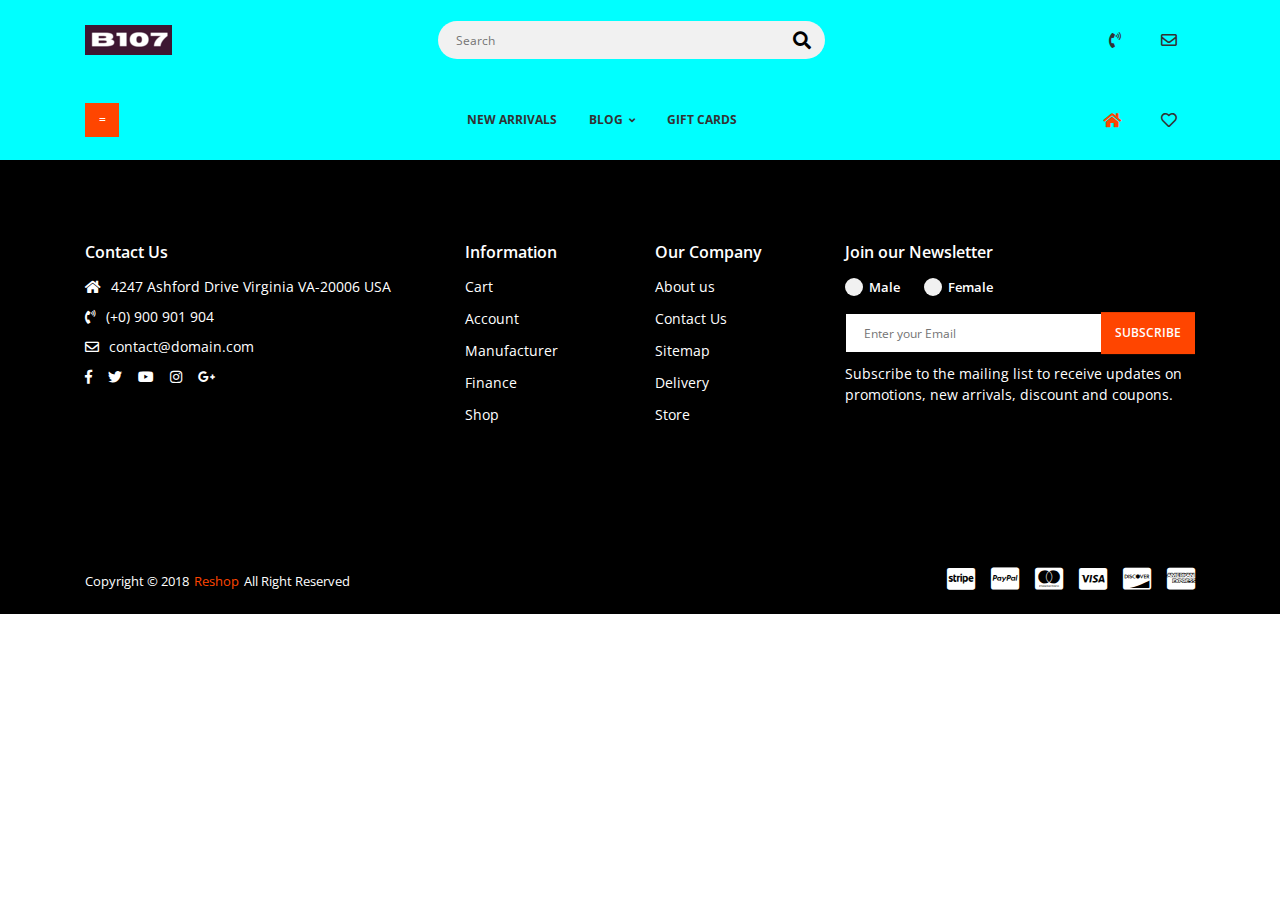
==== commit 748c8075: "sdg" ====
--- a/product-detail.html
+++ b/product-detail.html
@@ -32,10 +32,11 @@
     <div id="app">
 
         <!--====== Main Header ======-->
-        <header class="header--style-1">
+        <header class="header--style-1" style="background-color: cyan;">
 
             <!--====== Nav 1 ======-->
-            <nav class="primary-nav primary-nav-wrapper--border">
+            <!-- <nav class="primary-nav primary-nav-wrapper--border"> -->
+            <nav class="primary-nav primary-nav-wrapper">
                 <div class="container">
         
                     <!--====== Primary Nav ======-->
@@ -89,12 +90,13 @@
                     </div>
                     <!--====== End - Primary Nav ======-->
                 </div>
+               
             </nav>
             <!--====== End - Nav 1 ======-->
         
         
             <!--====== Nav 2 ======-->
-            <nav class="secondary-nav-wrapper">
+             <nav class="secondary-nav-wrapper">
                 <div class="container">
         
                     <!--====== Secondary Nav ======-->
@@ -478,7 +480,7 @@
                                         <a href="index.html"><i class="fas fa-home u-c-brand"></i></a></li>
                                     <li>
         
-                                        <a href="wishlist.html"><i class="far fa-heart"></i></a></li>
+                                        <a><i class="far fa-heart"></i></a></li>
                                     
                                 </ul>
                                 <!--====== End - List ======-->
@@ -489,7 +491,7 @@
                     </div>
                     <!--====== End - Secondary Nav ======-->
                 </div>
-            </nav>
+            </nav> 
             <!--====== End - Nav 2 ======-->
         </header>
         <!--====== End - Main Header ======-->
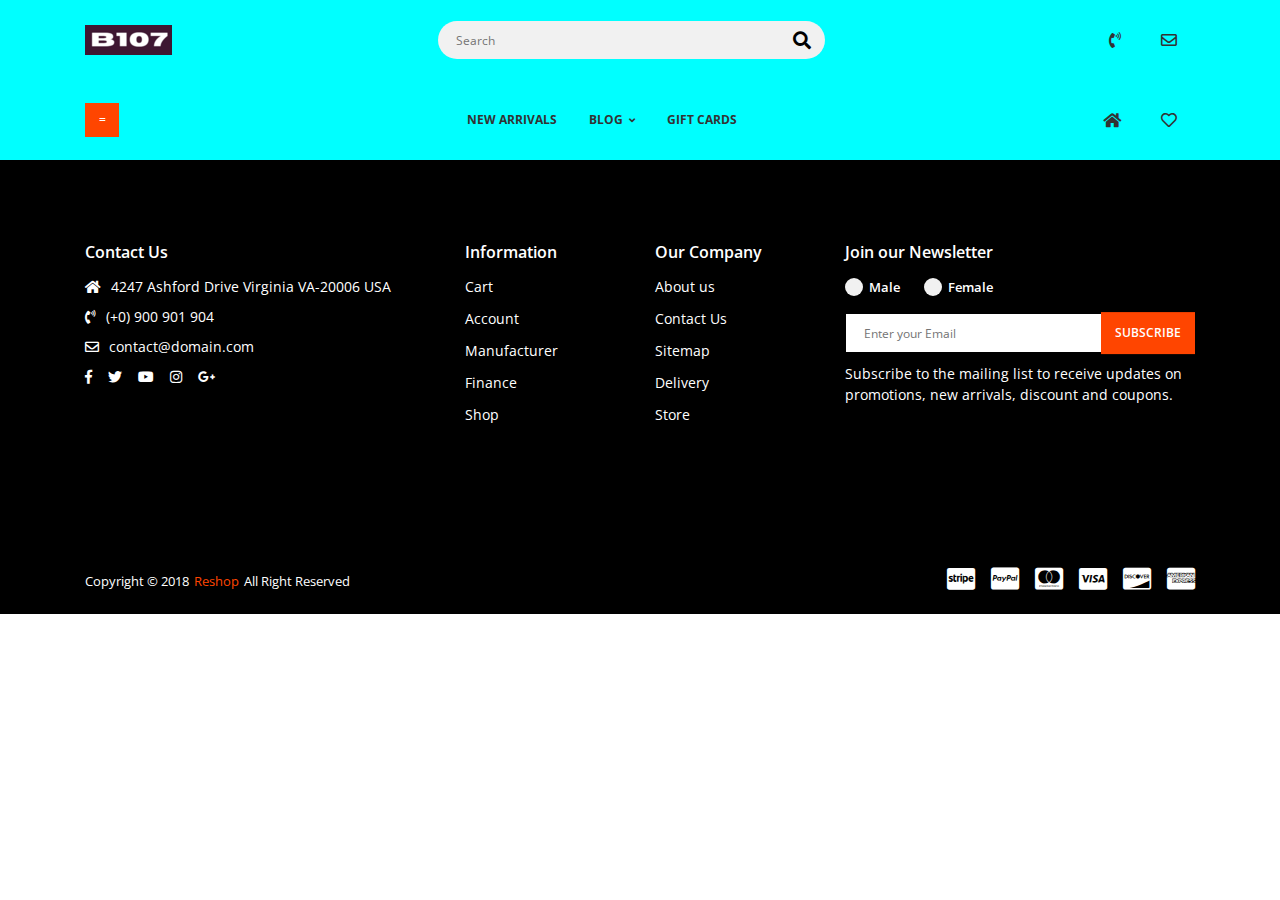
==== commit 8d0c0ae1: "xfb" ====
--- a/product-detail.html
+++ b/product-detail.html
@@ -1,13 +1,24 @@
 <!DOCTYPE html>
 <html class="no-js" lang="en">
 <head>
+
+    <!-- Global site tag (gtag.js) - Google Analytics -->
+<script async src="https://www.googletagmanager.com/gtag/js?id=UA-208024546-1"></script>
+<script>
+  window.dataLayer = window.dataLayer || [];
+  function gtag(){dataLayer.push(arguments);}
+  gtag('js', new Date());
+
+  gtag('config', 'UA-208024546-1');
+</script>
+
     <meta charset="UTF-8">
     <!--[if IE]><meta http-equiv="X-UA-Compatible" content="IE=edge"><![endif]-->
     <meta name="viewport" content="width=device-width, initial-scale=1, shrink-to-fit=no">
     <meta name="description" content="">
     <meta name="author" content="">
     <link href="images/favicon.png" rel="shortcut icon">
-    <title>Ludus - Electronics, Apparel, Computers, Books, DVDs & more</title>
+    <title>B107-The Sports Store</title>
 
     <!--====== Google Font ======-->
     <link href="https://fonts.googleapis.com/css?family=Open+Sans:400,600,700,800" rel="stylesheet">
@@ -464,9 +475,7 @@
                         <!--====== Dropdown Main plugin ======-->
                         <div class="menu-init" id="navigation3">
         
-                            <button class="btn btn--icon toggle-button toggle-button--secondary fas fa-shopping-bag toggle-button-shop" type="button"></button>
-        
-                            <span class="total-item-round">2</span>
+                            <button class="btn btn--icon toggle-button toggle-button--secondary fas fa-shopping-bag toggle-button-shop" type="button"></button>                     
         
                             <!--====== Menu ======-->
                             <div class="ah-lg-mode">
@@ -477,7 +486,7 @@
                                 <ul class="ah-list ah-list--design1 ah-list--link-color-secondary">
                                     <li>
         
-                                        <a href="index.html"><i class="fas fa-home u-c-brand"></i></a></li>
+                                        <a href="index.html"><i class="fas fa-home"></i></a></li>
                                     <li>
         
                                         <a><i class="far fa-heart"></i></a></li>
--- a/css/app.css
+++ b/css/app.css
@@ -6037,11 +6037,11 @@
 .hero-slide {
   background: center center/cover no-repeat; }
   .hero-slide--1 {
-    background-image: url(../images/slider/slide-1.jpg); }
+    background-image: url(../images/slider/slider-1.png); }
   .hero-slide--2 {
-    background-image: url(../images/slider/slide-2.jpg); }
+    background-image: url(../images/slider/slider-2.png); }
   .hero-slide--3 {
-    background-image: url(../images/slider/slide-3.jpg); }
+    background-image: url(../images/slider/slider-3.png); }
   .hero-slide--4 {
     background-image: url(../images/slider/slide-4.jpg); }
   .hero-slide--5 {
